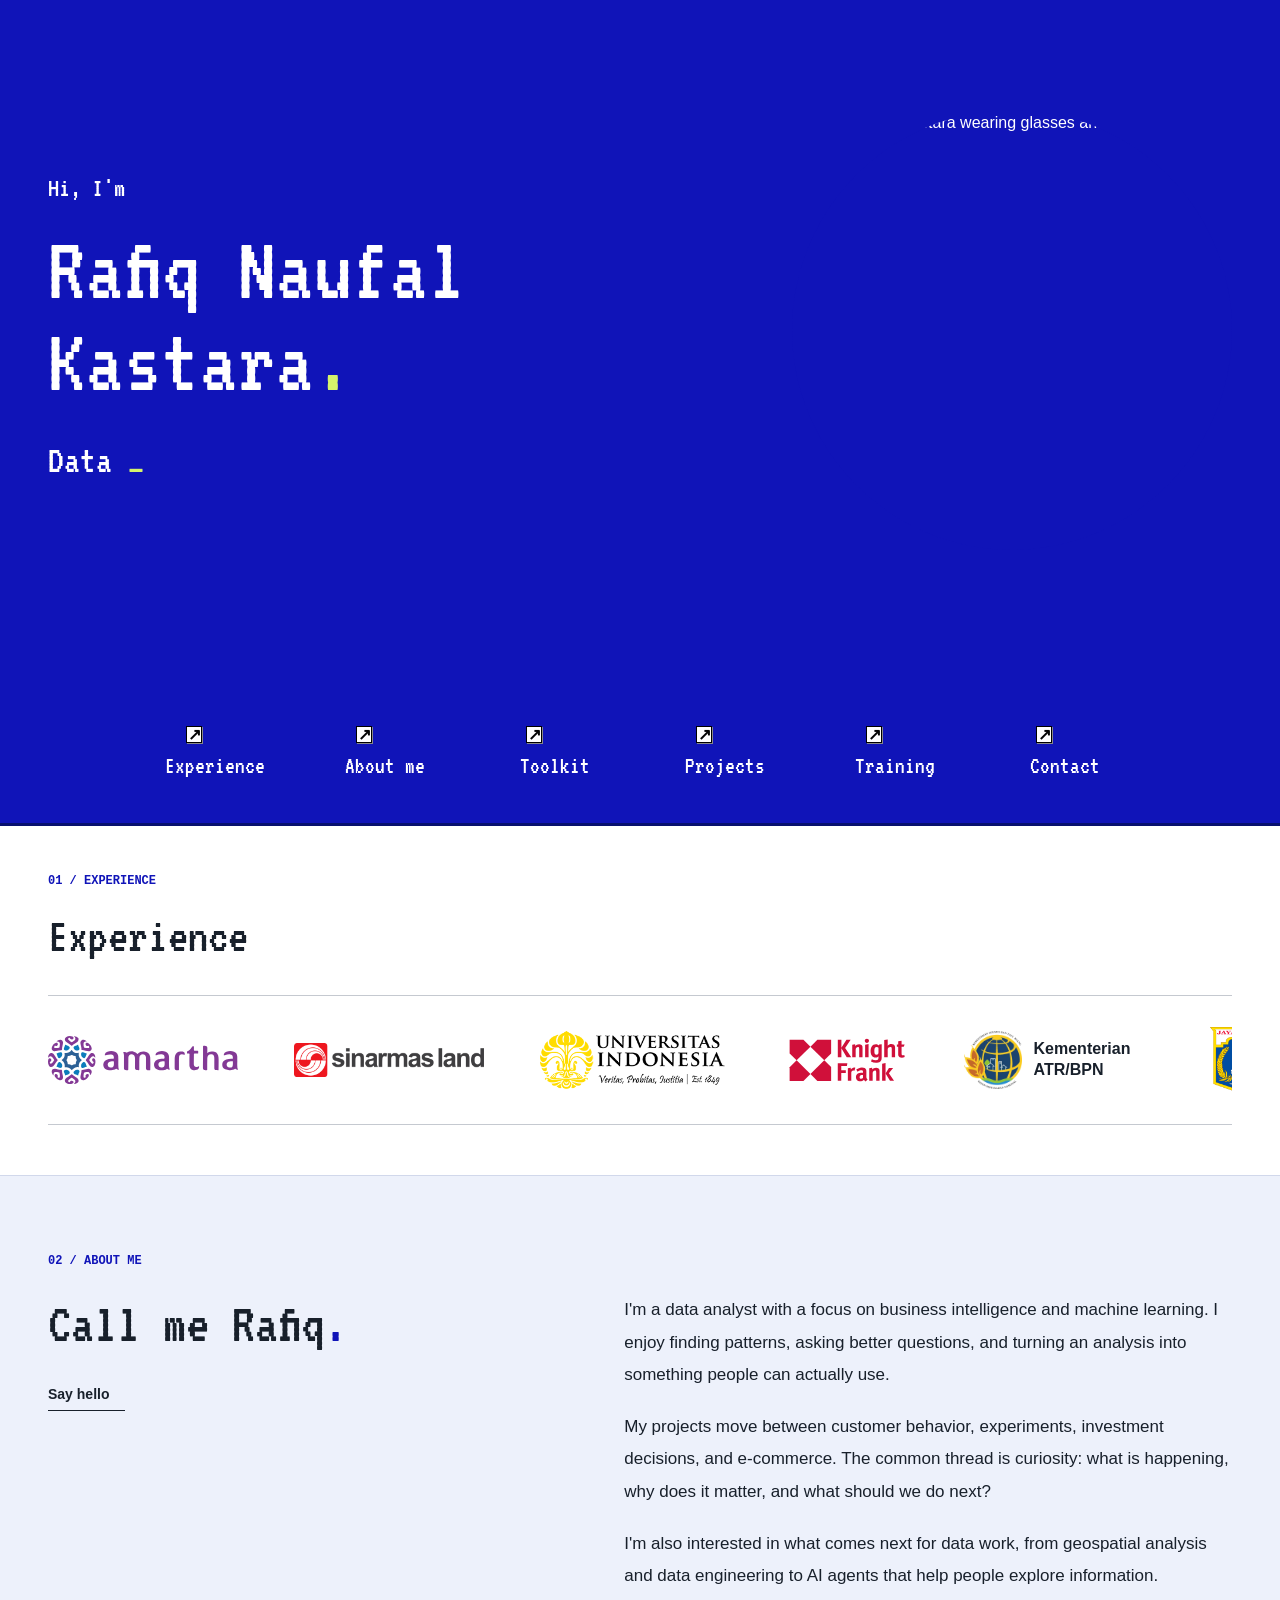
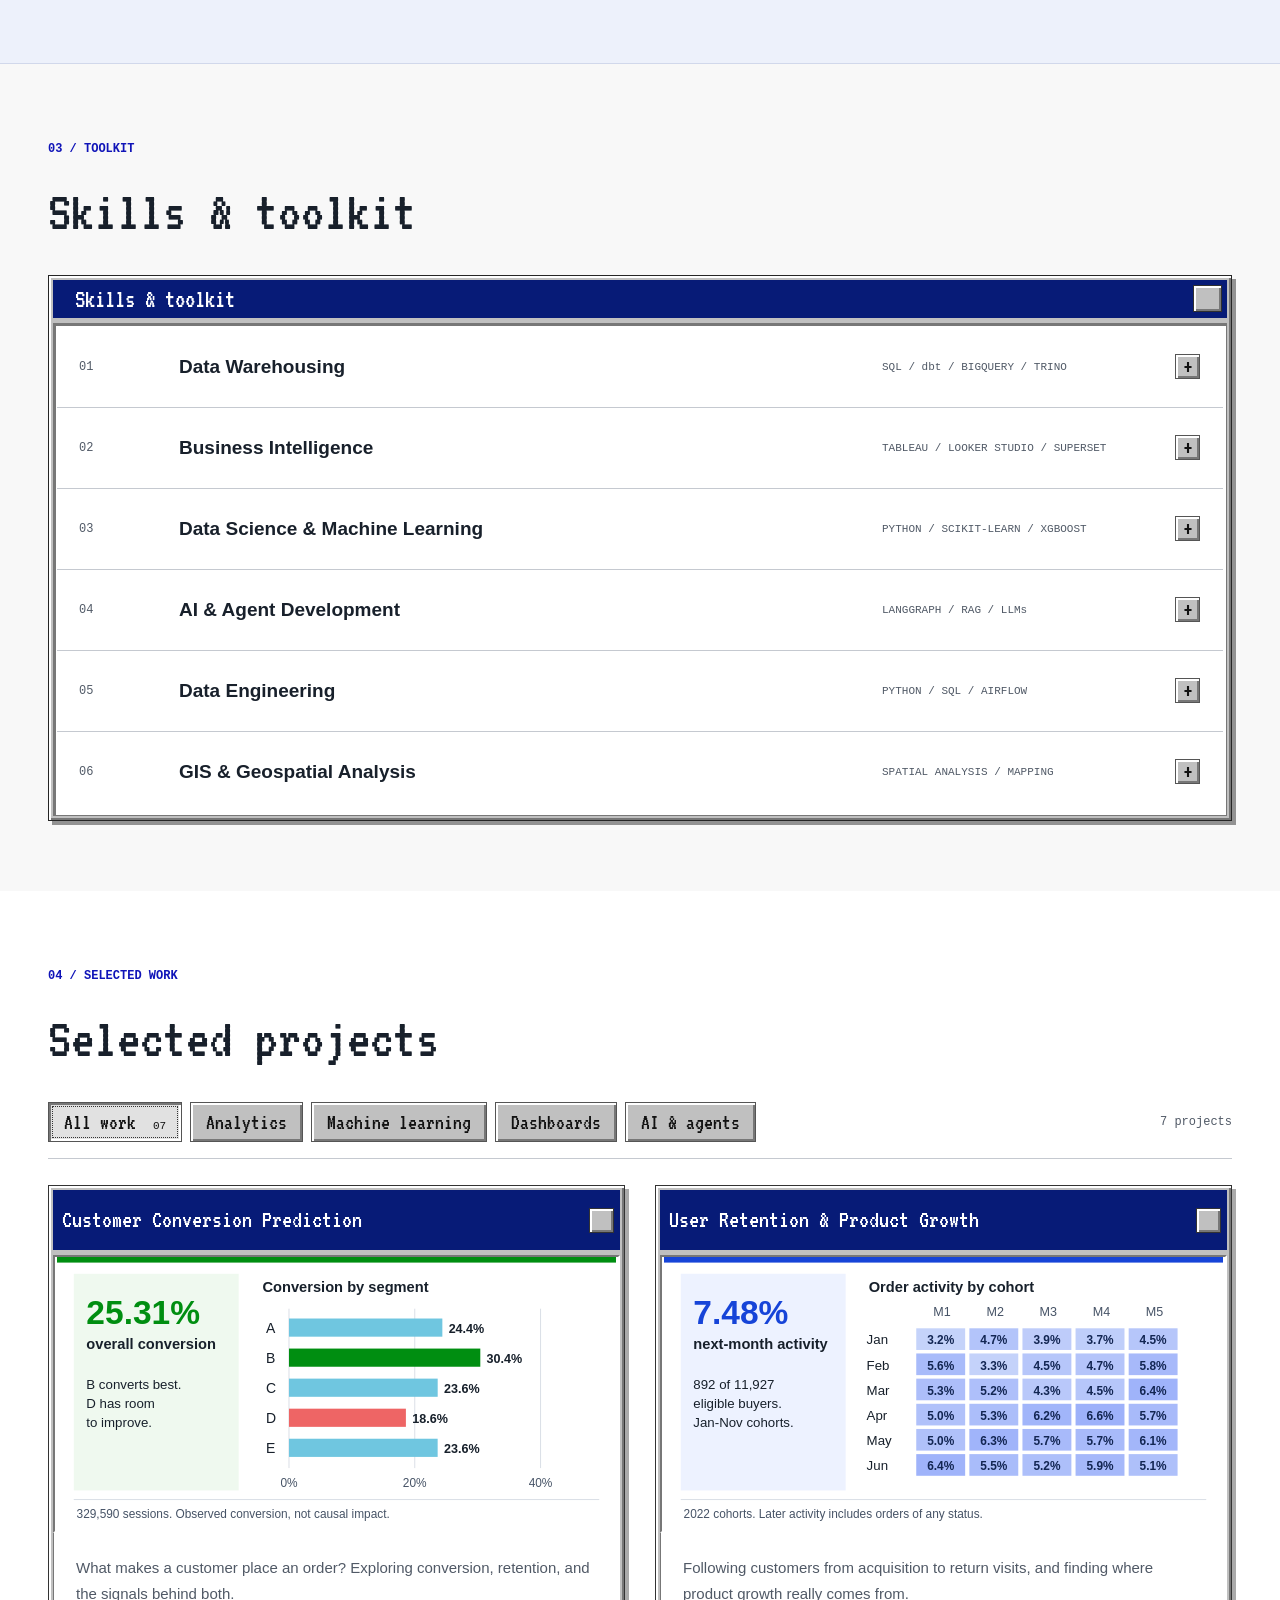
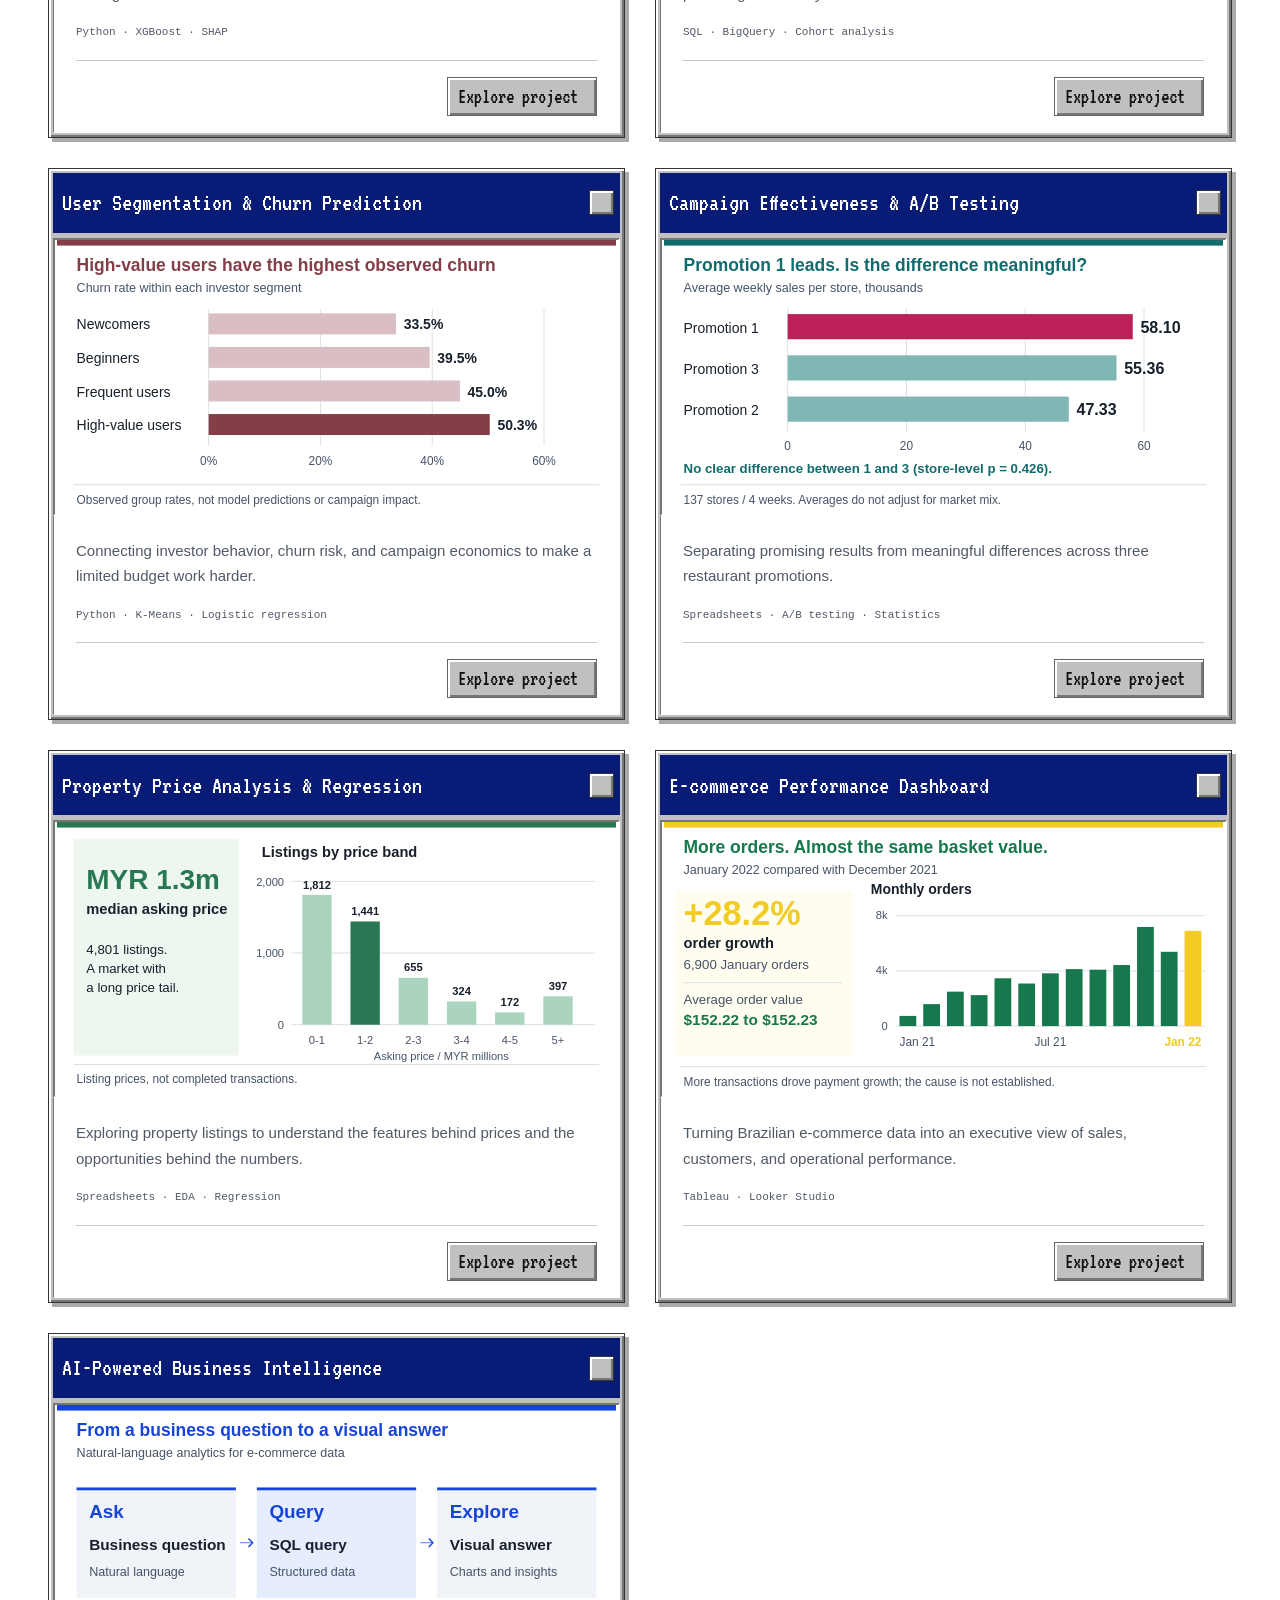
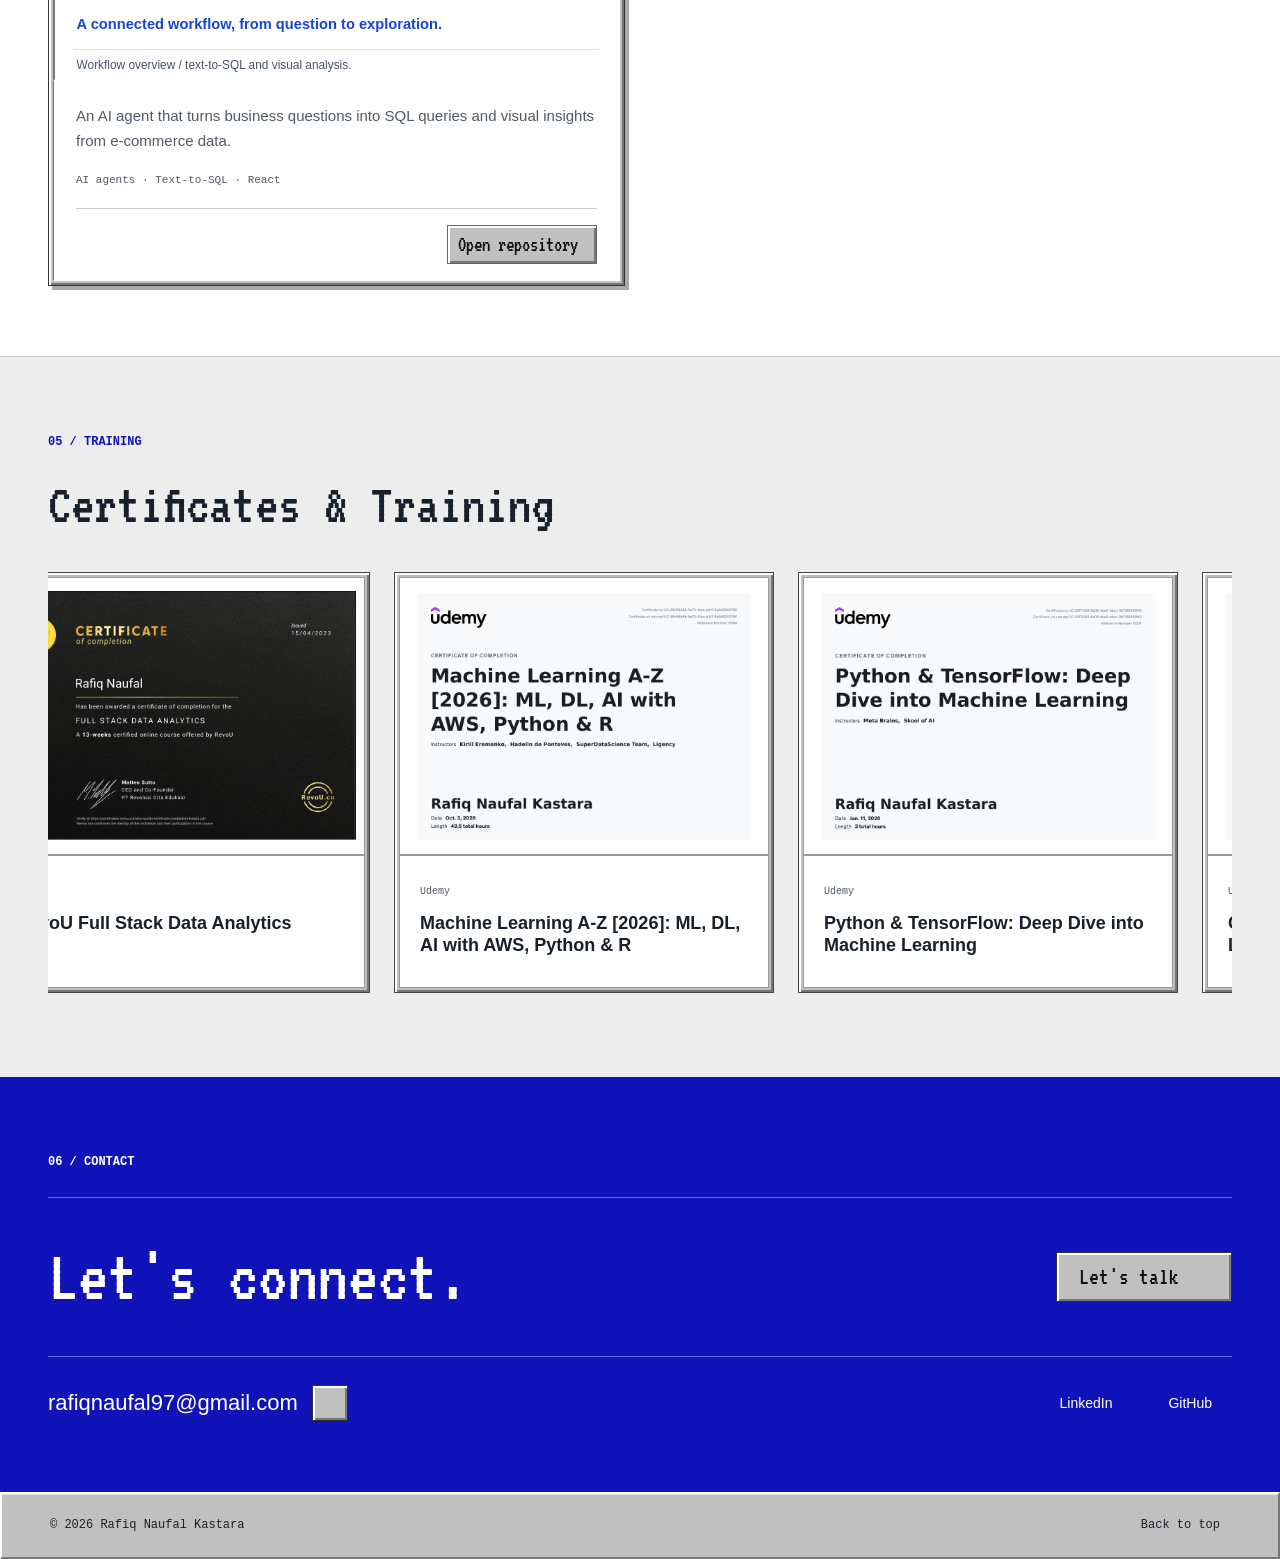
==== index.html @ 25d275a4 "Replace certificate placeholders with nine verified credentials" ====
<!doctype html>
<html lang="en"><head>
<meta charset="utf-8">
<meta name="viewport" content="width=device-width, initial-scale=1">
<meta name="theme-color" content="#1014b8">
<meta name="description" content="Rafiq Naufal Kastara. Data analyst exploring business intelligence, machine learning, and AI. Discover interactive data stories and the thinking behind the work.">
<title>Rafiq Naufal Kastara | Personal Website</title>
<link rel="icon" href="images/profile.jpg" type="image/jpeg">
<link rel="stylesheet" href="assets/css/fontawesome-all.min.css">
<link rel="stylesheet" href="assets/home/home.css?v=20261003-profile">
<script src="assets/home/profile.js?v=20261003-profile" defer=""></script>
<script src="assets/home/home.js?v=20261003-profile" defer=""></script>
</head>
<body>
<a class="skip-link" href="#main">Skip to content</a>

<main id="main">
<section class="hero" id="home" aria-labelledby="hero-title">
<div class="hero-inner wrap">
<div class="hero-copy"><p class="hero-greeting">Hi, I'm</p><h1 id="hero-title">Rafiq Naufal<br>Kastara<span class="lime">.</span></h1><p class="hero-role" aria-label="Data Analyst, Business Intelligence, Data Warehouse, AI Experimenter, Problem Solver"><span id="rotating-title" aria-hidden="true">Data Analyst</span><span class="cursor" aria-hidden="true">_</span></p></div>
<div class="hero-photo"><img src="images/profile.jpg" alt="Rafiq Naufal Kastara wearing glasses and a gray hoodie" width="1048" height="1009" fetchpriority="high"></div>
</div>
<button id="motion-toggle" class="icon-button hero-motion" type="button" aria-label="Pause animations" aria-pressed="false" title="Pause animations" hidden=""><i class="fas fa-pause" aria-hidden="true"></i></button></section><nav id="main-nav" class="desktop-nav" aria-label="Sections"><div class="desktop-shortcuts wrap"><a href="#experience" class="desktop-shortcut shortcut-0"><span class="desktop-icon"><i class="fas fa-briefcase" aria-hidden="true"></i><span class="shortcut-mark" aria-hidden="true">↗</span></span><span class="shortcut-label">Experience</span></a><a href="#about" class="desktop-shortcut shortcut-1"><span class="desktop-icon"><i class="fas fa-address-card" aria-hidden="true"></i><span class="shortcut-mark" aria-hidden="true">↗</span></span><span class="shortcut-label">About me</span></a><a href="#skills" class="desktop-shortcut shortcut-2"><span class="desktop-icon"><i class="fas fa-desktop" aria-hidden="true"></i><span class="shortcut-mark" aria-hidden="true">↗</span></span><span class="shortcut-label">Toolkit</span></a><a href="#projects" class="desktop-shortcut shortcut-3"><span class="desktop-icon"><i class="fas fa-folder-open" aria-hidden="true"></i><span class="shortcut-mark" aria-hidden="true">↗</span></span><span class="shortcut-label">Projects</span></a><a href="#learning" class="desktop-shortcut shortcut-4"><span class="desktop-icon"><i class="fas fa-certificate" aria-hidden="true"></i><span class="shortcut-mark" aria-hidden="true">↗</span></span><span class="shortcut-label">Training</span></a><a href="#contact" class="desktop-shortcut shortcut-5"><span class="desktop-icon"><i class="fas fa-envelope" aria-hidden="true"></i><span class="shortcut-mark" aria-hidden="true">↗</span></span><span class="shortcut-label">Contact</span></a></div></nav>
<section class="experience section-band" id="experience" aria-labelledby="experience-title"><div class="wrap">
<div class="section-topline"><span class="section-index">01 / EXPERIENCE</span></div>
<div class="section-heading compact"><h2 id="experience-title">Experience</h2></div>
<div id="experience-content"><div class="logo-marquee logo-static" aria-label="Organizations I have worked with" tabindex="0"><div class="logo-track"><div class="logo-group">
<a class="company-logo" href="https://amartha.com/"><img src="assets/home/logos/amartha.svg" alt="Amartha" loading="lazy"></a>
<a class="company-logo" href="https://www.sinarmasland.com/"><img src="assets/home/logos/sinar-mas-land.png" alt="Sinar Mas Land" loading="lazy"></a>
<a class="company-logo" href="https://www.ui.ac.id/" aria-label="Universitas Indonesia"><img src="assets/home/logos/universitas-indonesia-horizontal.png" alt="Universitas Indonesia" loading="lazy"></a>
<a class="company-logo" href="https://www.knightfrank.co.id/"><img src="assets/home/logos/knight-frank.svg" alt="Knight Frank" loading="lazy"></a>
<a class="company-logo company-logo-emblem" href="https://www.atrbpn.go.id/" aria-label="Kementerian ATR/BPN"><img src="assets/home/logos/atr-bpn.png" alt="Kementerian ATR/BPN" loading="lazy"><span class="company-logo-label">Kementerian ATR/BPN</span></a>
<a class="company-logo company-logo-emblem" href="https://www.jakarta.go.id/" aria-label="Pemerintah Provinsi DKI Jakarta"><img src="assets/home/logos/dki-jakarta.png" alt="Pemerintah Provinsi DKI Jakarta" loading="lazy"><span class="company-logo-label">Pemprov DKI Jakarta</span></a>
<a class="company-logo" href="https://www.palyja.co.id/"><img src="assets/home/logos/palyja.png" alt="PT PAM Lyonnaise Jaya (PALYJA)" loading="lazy"></a>
<a class="company-logo" href="https://www.revou.co/"><img src="assets/home/logos/revou.webp" alt="RevoU" loading="lazy"></a>
</div></div></div>
</div></div>
</section>
<section class="about section-band" id="about" aria-labelledby="about-title"><span id="one" class="anchor-alias"></span><div class="wrap">
<div class="section-topline"><span class="section-index">02 / ABOUT ME</span></div>
<div class="about-layout"><div><h2 id="about-title">Call me Rafiq<span class="blue">.</span></h2><a class="text-link" href="#contact">Say hello <i class="fas fa-arrow-right" aria-hidden="true"></i></a></div><div class="about-copy"><p>I'm a data analyst with a focus on business intelligence and machine learning. I enjoy finding patterns, asking better questions, and turning an analysis into something people can actually use.</p><p>My projects move between customer behavior, experiments, investment decisions, and e-commerce. The common thread is curiosity: what is happening, why does it matter, and what should we do next?</p><p>I'm also interested in what comes next for data work, from geospatial analysis and data engineering to AI agents that help people explore information.</p></div></div></div></section>
<section class="skills section-band" id="skills" aria-labelledby="skills-title"><span id="skill" class="anchor-alias"></span><div class="wrap">
<div class="section-topline"><span class="section-index">03 / TOOLKIT</span></div><div class="section-heading"><h2 id="skills-title">Skills &amp; toolkit</h2></div><div class="skill-workbench"><div class="workbench-bar"><span><i class="fas fa-desktop" aria-hidden="true"></i> Skills &amp; toolkit</span><button id="toolkit-toggle" class="window-button" type="button" aria-label="Minimize toolkit" aria-expanded="true" aria-controls="toolkit-content" title="Minimize toolkit"><i class="fas fa-window-minimize" aria-hidden="true"></i></button></div>




<div id="toolkit-content" class="toolkit-content"><details class="skill-row"><summary><span class="skill-number">01</span><span class="skill-icon"><i class="fas fa-database" aria-hidden="true"></i></span><span class="skill-title">Data Warehousing</span><span class="skill-domain">SQL / dbt / BIGQUERY / TRINO</span><span class="detail-plus" aria-hidden="true">+</span></summary><div class="skill-content"><p>Turn source data into analysis-ready models with SQL transformations, dimensional modeling, and data quality checks.</p><div><span class="skill-tools">SQL · dbt · BigQuery · Trino · Data modeling</span><a class="text-link" href="projects/thelook/index.html">Explore TheLook <i class="fas fa-arrow-right" aria-hidden="true"></i></a></div></div></details><details class="skill-row"><summary><span class="skill-number">02</span><span class="skill-icon"><i class="fas fa-chart-line" aria-hidden="true"></i></span><span class="skill-title">Business Intelligence</span><span class="skill-domain">TABLEAU / LOOKER STUDIO / SUPERSET</span><span class="detail-plus" aria-hidden="true">+</span></summary><div class="skill-content"><p>Translate business questions into clear KPIs, executive dashboards, and reporting that supports decisions.</p><div><span class="skill-tools">Tableau · Looker Studio · Apache Superset · KPI design · A/B testing</span><a class="text-link" href="projects/campaign/index.html">Explore an experiment <i class="fas fa-arrow-right" aria-hidden="true"></i></a></div></div></details><details class="skill-row"><summary><span class="skill-number">03</span><span class="skill-icon"><i class="fas fa-project-diagram" aria-hidden="true"></i></span><span class="skill-title">Data Science &amp; Machine Learning</span><span class="skill-domain">PYTHON / SCIKIT-LEARN / XGBOOST</span><span class="detail-plus" aria-hidden="true">+</span></summary><div class="skill-content"><p>Explore customer behavior, build segmentation and prediction models, and explain the factors behind their outputs.</p><div><span class="skill-tools">Python · pandas · scikit-learn · K-Means · XGBoost · SHAP</span><a class="text-link" href="projects/segmentation/index.html">Explore segmentation <i class="fas fa-arrow-right" aria-hidden="true"></i></a></div></div></details><details class="skill-row"><summary><span class="skill-number">04</span><span class="skill-icon"><i class="fas fa-robot" aria-hidden="true"></i></span><span class="skill-title">AI &amp; Agent Development</span><span class="skill-domain">LANGGRAPH / RAG / LLMs</span><span class="detail-plus" aria-hidden="true">+</span></summary><div class="skill-content"><p>Connect language models with retrieval, tools, and structured workflows for question answering and data analysis.</p><div><span class="skill-tools">LangGraph · Retrieval-augmented generation (RAG) · LLMs · AI agents · Text-to-SQL</span><a class="text-link" href="https://github.com/fiqcodes/smartlook-ai-agent">Explore SmartLook <i class="fas fa-arrow-right" aria-hidden="true"></i></a></div></div></details><details class="skill-row"><summary><span class="skill-number">05</span><span class="skill-icon"><i class="fas fa-layer-group" aria-hidden="true"></i></span><span class="skill-title">Data Engineering</span><span class="skill-domain">PYTHON / SQL / AIRFLOW</span><span class="detail-plus" aria-hidden="true">+</span></summary><div class="skill-content"><p>Build repeatable data workflows through extraction, transformation, orchestration, and reliable reporting datasets.</p><div><span class="skill-tools">Python · SQL · Apache Airflow · ETL / ELT · Data pipelines</span></div></div></details><details class="skill-row"><summary><span class="skill-number">06</span><span class="skill-icon"><i class="fas fa-globe-asia" aria-hidden="true"></i></span><span class="skill-title">GIS &amp; Geospatial Analysis</span><span class="skill-domain">SPATIAL ANALYSIS / MAPPING</span><span class="detail-plus" aria-hidden="true">+</span></summary><div class="skill-content"><p>Explore how location adds context to business questions through spatial patterns, geographic data, and map-based analysis.</p><div><span class="skill-tools">GIS · Geospatial analysis · Spatial queries · Mapping</span></div></div></details></div></div></div></section>
<section class="projects section-band" id="projects" aria-labelledby="projects-title"><span id="Begin" class="anchor-alias"></span><div class="wrap">
<div class="section-topline"><span class="section-index">04 / SELECTED WORK</span></div><div class="section-heading"><h2 id="projects-title">Selected projects</h2></div>
<div class="project-toolbar"><div class="project-filters" role="group" aria-label="Filter projects"><button type="button" data-filter="all" aria-pressed="true">All work <span>07</span></button><button type="button" data-filter="analytics" aria-pressed="false">Analytics</button><button type="button" data-filter="ml" aria-pressed="false">Machine learning</button><button type="button" data-filter="bi" aria-pressed="false">Dashboards</button><button type="button" data-filter="ai" aria-pressed="false">AI &amp; agents</button></div><span class="mono project-count" id="project-count" role="status" aria-live="polite">7 projects</span></div>
<div class="project-grid"><article class="project-card" data-category="ml"><a href="projects/lalafood/index.html" class="project-link">
<div class="project-chrome"><h3>Customer Conversion Prediction</h3><i class="fas fa-external-link-alt window-launch" aria-hidden="true"></i></div>
<div class="project-image"><img src="assets/home/infographics/lalafood.svg" alt="LalaFood conversion: 25.31% overall; B has the highest segment conversion at 30.4%." width="800" height="392" loading="lazy"></div>
<div class="project-body"><p>What makes a customer place an order? Exploring conversion, retention, and the signals behind both.</p><div class="project-tools">Python · XGBoost · SHAP</div><div class="project-bottom"><span class="project-open">Explore project <i class="fas fa-arrow-right" aria-hidden="true"></i></span></div></div></a></article>
<article class="project-card" data-category="analytics"><a href="projects/thelook/index.html" class="project-link">
<div class="project-chrome"><h3>User Retention &amp; Product Growth</h3><i class="fas fa-external-link-alt window-launch" aria-hidden="true"></i></div>
<div class="project-image"><img src="assets/home/infographics/thelook.svg" alt="TheLook: 7.48% next-month order activity; January to June cohort heatmap." width="800" height="392" loading="lazy"></div>
<div class="project-body"><p>Following customers from acquisition to return visits, and finding where product growth really comes from.</p><div class="project-tools">SQL · BigQuery · Cohort analysis</div><div class="project-bottom"><span class="project-open">Explore project <i class="fas fa-arrow-right" aria-hidden="true"></i></span></div></div></a></article>
<article class="project-card" data-category="ml"><a href="projects/segmentation/index.html" class="project-link">
<div class="project-chrome"><h3>User Segmentation &amp; Churn Prediction</h3><i class="fas fa-external-link-alt window-launch" aria-hidden="true"></i></div>
<div class="project-image"><img src="assets/home/infographics/segmentation.svg" alt="Observed churn: newcomers 33.5%, beginners 39.5%, frequent users 45.0%, high-value users 50.3%." width="800" height="392" loading="lazy"></div>
<div class="project-body"><p>Connecting investor behavior, churn risk, and campaign economics to make a limited budget work harder.</p><div class="project-tools">Python · K-Means · Logistic regression</div><div class="project-bottom"><span class="project-open">Explore project <i class="fas fa-arrow-right" aria-hidden="true"></i></span></div></div></a></article>
<article class="project-card" data-category="analytics"><a href="projects/campaign/index.html" class="project-link">
<div class="project-chrome"><h3>Campaign Effectiveness &amp; A/B Testing</h3><i class="fas fa-external-link-alt window-launch" aria-hidden="true"></i></div>
<div class="project-image"><img src="assets/home/infographics/campaign.svg" alt="Mean weekly sales in thousands: promotion 1, 58.10; promotion 3, 55.36; promotion 2, 47.33. No clear difference between 1 and 3 in the store-level test (p = 0.426)." width="800" height="392" loading="lazy"></div>
<div class="project-body"><p>Separating promising results from meaningful differences across three restaurant promotions.</p><div class="project-tools">Spreadsheets · A/B testing · Statistics</div><div class="project-bottom"><span class="project-open">Explore project <i class="fas fa-arrow-right" aria-hidden="true"></i></span></div></div></a></article>
<article class="project-card" data-category="analytics"><a href="projects/abc/index.html" class="project-link">
<div class="project-chrome"><h3>Property Price Analysis &amp; Regression</h3><i class="fas fa-external-link-alt window-launch" aria-hidden="true"></i></div>
<div class="project-image"><img src="assets/home/infographics/abc.svg" alt="ABC Company: MYR 1.3 million median asking price across 4,801 property listings." width="800" height="392" loading="lazy"></div>
<div class="project-body"><p>Exploring property listings to understand the features behind prices and the opportunities behind the numbers.</p><div class="project-tools">Spreadsheets · EDA · Regression</div><div class="project-bottom"><span class="project-open">Explore project <i class="fas fa-arrow-right" aria-hidden="true"></i></span></div></div></a></article>
<article class="project-card" data-category="bi"><a href="projects/samba/index.html" class="project-link">
<div class="project-chrome"><h3>E-commerce Performance Dashboard</h3><i class="fas fa-external-link-alt window-launch" aria-hidden="true"></i></div>
<div class="project-image"><img src="assets/home/infographics/samba.svg" alt="January 2022 orders rose 28.2% to 6,900 from December. Average order value barely changed, from $152.22 to $152.23. Monthly order comparison highlights January." width="800" height="392" loading="lazy"></div>
<div class="project-body"><p>Turning Brazilian e-commerce data into an executive view of sales, customers, and operational performance.</p><div class="project-tools">Tableau · Looker Studio</div><div class="project-bottom"><span class="project-open">Explore project <i class="fas fa-arrow-right" aria-hidden="true"></i></span></div></div></a></article>
<article class="project-card" data-category="ai"><a href="https://github.com/fiqcodes/smartlook-ai-agent" class="project-link">
<div class="project-chrome"><h3>AI-Powered Business Intelligence</h3><i class="fas fa-external-link-alt window-launch" aria-hidden="true"></i></div>
<div class="project-image"><img src="assets/home/infographics/smartlook.svg" alt="SmartLook workflow: business question to SQL query to visual answer." width="800" height="392" loading="lazy"></div>
<div class="project-body"><p>An AI agent that turns business questions into SQL queries and visual insights from e-commerce data.</p><div class="project-tools">AI agents · Text-to-SQL · React</div><div class="project-bottom"><span class="project-open">Open repository <i class="fas fa-arrow-right" aria-hidden="true"></i></span></div></div></a></article></div></div></section>
<section class="learning section-band" id="learning" aria-labelledby="learning-title"><div class="wrap">
<div class="section-topline"><span class="section-index">05 / TRAINING</span></div><div class="section-heading"><h2 id="learning-title">Certificates &amp; Training</h2></div>
<div id="certificate-content" tabindex="0" role="region" aria-label="Certificates and training"><div class="certificate-grid">
<article class="certificate-card"><a href="assets/home/certificates/revou-data-analytics.pdf" target="_blank" rel="noopener noreferrer" aria-label="View RevoU Full Stack Data Analytics certificate (PDF, opens in a new tab)"><img src="assets/home/certificates/revou-data-analytics.png" alt="RevoU Full Stack Data Analytics certificate" loading="lazy" width="1000" height="750"><div class="certificate-info"><span class="mono">RevoU</span><h3>RevoU Full Stack Data Analytics</h3></div></a></article>
<article class="certificate-card"><a href="assets/home/certificates/machine-learning-az.pdf" target="_blank" rel="noopener noreferrer" aria-label="View Machine Learning A-Z [2026]: ML, DL, AI with AWS, Python &amp; R certificate (PDF, opens in a new tab)"><img src="assets/home/certificates/machine-learning-az.png" alt="Machine Learning A-Z [2026]: ML, DL, AI with AWS, Python &amp; R certificate" loading="lazy" width="1000" height="750"><div class="certificate-info"><span class="mono">Udemy</span><h3>Machine Learning A-Z [2026]: ML, DL, AI with AWS, Python &amp; R</h3></div></a></article>
<article class="certificate-card"><a href="assets/home/certificates/python-tensorflow.pdf" target="_blank" rel="noopener noreferrer" aria-label="View Python &amp; TensorFlow: Deep Dive into Machine Learning certificate (PDF, opens in a new tab)"><img src="assets/home/certificates/python-tensorflow.png" alt="Python &amp; TensorFlow: Deep Dive into Machine Learning certificate" loading="lazy" width="1000" height="750"><div class="certificate-info"><span class="mono">Udemy</span><h3>Python &amp; TensorFlow: Deep Dive into Machine Learning</h3></div></a></article>
<article class="certificate-card"><a href="assets/home/certificates/data-science-bootcamp.pdf" target="_blank" rel="noopener noreferrer" aria-label="View Complete Data Science, Machine Learning, DL, NLP Bootcamp certificate (PDF, opens in a new tab)"><img src="assets/home/certificates/data-science-bootcamp.png" alt="Complete Data Science, Machine Learning, DL, NLP Bootcamp certificate" loading="lazy" width="1000" height="750"><div class="certificate-info"><span class="mono">Udemy</span><h3>Complete Data Science, Machine Learning, DL, NLP Bootcamp</h3></div></a></article>
<article class="certificate-card"><a href="assets/home/certificates/data-science-course.pdf" target="_blank" rel="noopener noreferrer" aria-label="View The Data Science Course: Complete Data Science Bootcamp 2025 certificate (PDF, opens in a new tab)"><img src="assets/home/certificates/data-science-course.png" alt="The Data Science Course: Complete Data Science Bootcamp 2025 certificate" loading="lazy" width="1000" height="750"><div class="certificate-info"><span class="mono">Udemy / 365 Careers</span><h3>The Data Science Course: Complete Data Science Bootcamp 2025</h3></div></a></article>
<article class="certificate-card"><a href="assets/home/certificates/kimia-farma-analytics.pdf" target="_blank" rel="noopener noreferrer" aria-label="View Big Data Analytics Virtual Internship certificate (PDF, opens in a new tab)"><img src="assets/home/certificates/kimia-farma-analytics.png" alt="Big Data Analytics Virtual Internship certificate" loading="lazy" width="1000" height="750"><div class="certificate-info"><span class="mono">Kimia Farma / Rakamin Academy</span><h3>Big Data Analytics Virtual Internship</h3></div></a></article>
<article class="certificate-card"><a href="assets/home/certificates/spatial-data-science.pdf" target="_blank" rel="noopener noreferrer" aria-label="View Spatial Data Science: The New Frontier in Analytics certificate (PDF, opens in a new tab)"><img src="assets/home/certificates/spatial-data-science.png" alt="Spatial Data Science: The New Frontier in Analytics certificate" loading="lazy" width="1000" height="750"><div class="certificate-info"><span class="mono">Esri</span><h3>Spatial Data Science: The New Frontier in Analytics</h3></div></a></article>
<article class="certificate-card"><a href="assets/home/certificates/inspiring-batch-1.pdf" target="_blank" rel="noopener noreferrer" aria-label="View Internship in Spatial Planning For Regional and National Growth certificate (PDF, opens in a new tab)"><img src="assets/home/certificates/inspiring-batch-1.png" alt="Internship in Spatial Planning For Regional and National Growth certificate" loading="lazy" width="1000" height="750"><div class="certificate-info"><span class="mono">Kementerian ATR/BPN</span><h3>Internship in Spatial Planning For Regional and National Growth</h3></div></a></article>
<article class="certificate-card"><a href="assets/home/certificates/spatial-analysis.pdf" target="_blank" rel="noopener noreferrer" aria-label="View Going Places with Spatial Analysis certificate (PDF, opens in a new tab)"><img src="assets/home/certificates/spatial-analysis.png" alt="Going Places with Spatial Analysis certificate" loading="lazy" width="1000" height="750"><div class="certificate-info"><span class="mono">Esri</span><h3>Going Places with Spatial Analysis</h3></div></a></article>
</div></div></div></section>
<section class="contact section-band" id="contact" aria-labelledby="contact-title"><span id="footer" class="anchor-alias"></span><div class="wrap">
<div class="section-topline"><span class="section-index">06 / CONTACT</span></div><div class="contact-heading"><h2 id="contact-title">Let's connect.</h2><div><a class="button button-lime" href="mailto:rafiqnaufal97@gmail.com">Let's talk <i class="fas fa-arrow-up" aria-hidden="true"></i></a></div></div>
<div class="contact-links"><div class="email-line"><a href="mailto:rafiqnaufal97@gmail.com">rafiqnaufal97@gmail.com</a><button class="icon-button" id="copy-email" type="button" aria-label="Copy email address" title="Copy email address"><i class="fas fa-copy" aria-hidden="true"></i></button><span id="copy-status" role="status" aria-live="polite"></span></div><a href="https://www.linkedin.com/in/rafiqnaufal/" target="_blank" rel="noopener noreferrer">LinkedIn <i class="fas fa-external-link-alt" aria-hidden="true"></i></a><a href="https://github.com/fiqcodes" target="_blank" rel="noopener noreferrer">GitHub <i class="fas fa-external-link-alt" aria-hidden="true"></i></a></div></div></section>
</main>
<footer class="site-footer"><div class="wrap"><span>© <span id="year">2026</span> Rafiq Naufal Kastara</span><a href="#home">Back to top <i class="fas fa-arrow-up" aria-hidden="true"></i></a></div></footer>



</body></html>
---- assets/home/home.css ----
@font-face{font-family:VT323;src:url('VT323-Regular.ttf') format('truetype');font-weight:400;font-style:normal;font-display:swap}
:root{--blue:#1014b8;--titlebar:#071b77;--ink:#18202b;--paper:#fff;--silver:#c0c0c0;--line:#c5c9d0;--muted:#505966;--pale:#edf1fb;--lime:#d5f36b;--mono:'Courier New',monospace;--pixel:VT323,'Courier New',monospace;--raised:inset 2px 2px #fff,inset -2px -2px #777;--sunken:inset 2px 2px #777,inset -2px -2px #fff;scroll-behavior:smooth;scroll-padding-top:24px;color-scheme:light}
*{box-sizing:border-box}
body{margin:0;font-family:Arial,Helvetica,sans-serif;line-height:1.65;color:var(--ink);background:white;letter-spacing:0}
a{color:inherit;text-decoration:none}button,input{font:inherit}button,a,summary{-webkit-tap-highlight-color:transparent}button{cursor:pointer}img{display:block;max-width:100%}h1,h2,h3,p{margin:0}h2{font:400 58px/1.05 var(--pixel)}h3{line-height:1.25}button:focus-visible,a:focus-visible,summary:focus-visible{outline:3px solid #e17723;outline-offset:5px}::selection{background:var(--lime);color:var(--ink)}[hidden]{display:none!important}
.wrap{width:min(1240px,calc(100% - 96px));margin-inline:auto}.mono,.section-index{font:12px/1.6 var(--mono)}.blue{color:var(--blue)}.lime{color:var(--lime)}.section-band{position:relative;padding:70px 0}.section-topline{margin-bottom:22px}.section-index{font-weight:700;color:var(--blue)}.section-heading{display:flex;justify-content:space-between;align-items:center;gap:24px;margin-bottom:32px}.section-heading.compact h2{font-size:50px}.text-link{display:inline-flex;align-items:center;gap:16px;font-size:14px;font-weight:600;border-bottom:1px solid currentColor;padding-bottom:4px}.text-link:hover{color:var(--blue)}.fas{font-size:14px}.anchor-alias{position:absolute;top:0;scroll-margin-top:24px}
.skip-link{position:fixed;z-index:1000;top:8px;left:8px;transform:translateY(-160%);background:white;padding:12px 20px;border:2px solid var(--blue)}.skip-link:focus{transform:none}
.button,.icon-button,.window-button{border:1px solid #303030;border-radius:0;background:var(--silver);color:#111;box-shadow:var(--raised)}
.button{display:inline-flex;align-items:center;justify-content:space-between;gap:30px;padding:12px 22px;font:24px/1 var(--pixel);min-height:48px}
.button:hover,.icon-button:hover,.window-button:hover{background:#d3d3d3}.button:active,.icon-button:active,.window-button:active{box-shadow:var(--sunken)}
.icon-button{width:36px;height:36px;display:inline-grid;place-content:center;flex-shrink:0}.window-button{width:29px;height:27px;display:inline-grid;place-content:center;padding:0}.window-button .fas{font-size:13px}
.hero{position:relative;background:var(--blue);color:white;isolation:isolate;overflow:hidden}
.hero-photo{width:min(40%,440px);aspect-ratio:1;flex-shrink:0;border-radius:50%;overflow:hidden;background:var(--blue)}.hero-photo img{width:100%;height:100%;object-fit:cover;object-position:center}
.hero-inner{min-height:440px;height:min(660px,calc(100svh - 205px));display:flex;align-items:center;justify-content:space-between;gap:40px;padding-block:55px}
.hero-copy{flex:1;min-width:0}.hero-greeting{font:28px/1.3 var(--pixel);margin-bottom:18px}.hero h1{font:400 94px/.98 var(--pixel)}.hero-role{font:40px/1.3 var(--pixel);min-height:56px;margin-top:26px;white-space:nowrap}.cursor{animation:blink 1.1s steps(1) infinite;color:var(--lime)}.hero-motion{position:absolute;top:20px;right:24px}
.desktop-nav{background:var(--blue);color:white;padding:24px 0 32px;border-bottom:3px solid #07106f}
.desktop-shortcuts{display:grid;grid-template-columns:repeat(6,minmax(0,1fr));gap:20px;max-width:1000px}
.desktop-shortcut{display:flex;align-items:center;flex-direction:column;gap:9px;padding:8px 2px;min-height:100px;text-align:center}
.desktop-icon{height:48px;position:relative;display:grid;place-content:center;min-width:62px}.desktop-icon>.fas{font-size:42px;color:#efd063;filter:drop-shadow(2px 2px 0 #05072e);text-shadow:1px 1px white,-1px -1px #554928}.shortcut-1 .desktop-icon>.fas{color:#73d1cb}.shortcut-2 .desktop-icon>.fas{color:#d6d6df}.shortcut-4 .desktop-icon>.fas{color:#c1f188}.shortcut-5 .desktop-icon>.fas{color:#ead0f0}
.shortcut-mark{position:absolute;bottom:-3px;left:2px;width:16px;height:17px;background:white;border:1px solid black;box-shadow:1px 1px #888;color:#050505;font:bold 16px/15px Arial}
.shortcut-label{font:24px/1 var(--pixel);padding:4px 7px;border:1px solid transparent}
.desktop-shortcut:hover .shortcut-label,.desktop-shortcut:focus-visible .shortcut-label,.desktop-shortcut[aria-current] .shortcut-label{background:#000080;border:1px dotted white}.desktop-shortcut:active .desktop-icon{transform:translate(2px,2px)}
.experience{padding:40px 0 50px}.experience .section-topline{margin-bottom:18px}.pending-label{display:flex;gap:9px;align-items:center;color:var(--muted);font:11px/1.6 var(--mono);margin-bottom:12px}.pending-label .fas{font-size:10px}
.logo-marquee{overflow:hidden;border-block:1px solid var(--line);padding-block:24px;scrollbar-width:none}.logo-marquee::-webkit-scrollbar{display:none}.logo-track{display:flex;width:max-content;animation:marquee 48s linear infinite}.logo-group{display:flex;align-items:center;gap:56px;padding-right:56px;flex-shrink:0}.company-logo{display:flex;align-items:center;justify-content:center;gap:12px;flex:0 0 auto;width:auto;height:80px;color:var(--ink);text-decoration:none}.company-logo img{display:block;width:auto;height:68px;max-width:190px;max-height:68px;object-fit:contain}.company-logo-emblem img{max-width:58px;flex-shrink:0}.company-logo-label{max-width:120px;font-size:16px;font-weight:700;line-height:1.3}.company-logo:focus-visible{outline:2px solid var(--blue);outline-offset:3px}.logo-marquee:hover .logo-track,.logo-marquee:focus-within .logo-track{animation-play-state:paused}.logo-marquee:focus-within{overflow-x:auto}.logo-marquee:focus-within .logo-track{animation:none;transform:none}.logo-marquee:focus-within .logo-group[aria-hidden=true]{display:none}
.experience-list{margin-top:22px}.experience-entry{border-bottom:1px solid var(--line)}.experience-row{padding:20px 0;display:grid;grid-template-columns:140px 1fr 1fr 20px;align-items:center;gap:20px;font-size:13px;color:var(--muted)}.experience-row strong{font-size:17px;color:var(--ink)}.experience-entry>summary{list-style:none;cursor:pointer}.experience-entry>summary::-webkit-details-marker{display:none}.experience-entry>p{max-width:700px;padding:0 0 24px 160px;font-size:15px;color:var(--muted)}.experience-entry[open] .experience-row>span:last-child{transform:rotate(45deg)}
.about{background:var(--pale);border-block:1px solid #d1d8eb}.about-layout{display:grid;grid-template-columns:1fr 1.25fr;gap:90px}.about h2{font-size:58px;margin-bottom:26px}.about-copy>p{font-size:17px;line-height:1.9;margin:0 0 20px;max-width:650px}.about-copy>p:last-child{margin-bottom:0}
.skills{background:#f8f8f8}.skill-workbench{border:1px solid #252525;background:var(--silver);padding:4px;box-shadow:var(--raised),4px 4px 0 #929292}
.workbench-bar{display:flex;align-items:center;justify-content:space-between;gap:20px;color:white;background:var(--titlebar);padding:5px 5px 5px 10px;font:26px/1 var(--pixel);min-height:38px}.workbench-bar>span{display:flex;align-items:center;gap:12px}.workbench-bar .fas{color:inherit}
.toolkit-content{margin-top:5px;padding:3px;border:1px solid #777;box-shadow:var(--sunken);background:white}.skill-row{background:white;border-bottom:1px solid var(--line)}.skill-row:last-child{border:0}
.skill-row summary{display:grid;grid-template-columns:32px 32px 1fr 275px 26px;gap:18px;align-items:center;padding:23px 22px;cursor:pointer;list-style:none;min-height:80px}.skill-row summary::-webkit-details-marker{display:none}.skill-number{font:12px var(--mono);color:var(--muted)}.skill-icon{color:var(--blue)}.skill-icon .fas{font-size:21px}.skill-title{font-size:19px;font-weight:600}.skill-domain{font:11px/1.5 var(--mono);color:var(--muted)}.detail-plus{font:25px/24px var(--pixel);color:#111;text-align:center;width:25px;height:25px;border:1px solid #555;background:var(--silver);box-shadow:var(--raised)}.skill-row[open]{background:#f2f5fe}.skill-row[open] .detail-plus{box-shadow:var(--sunken);color:var(--blue)}.skill-content{margin:0 66px 0 108px;padding:0 0 24px;display:grid;grid-template-columns:1fr 1fr;gap:45px}.skill-content p{font-size:15px;line-height:1.8}.skill-tools{display:block;font:12px/1.8 var(--mono);color:var(--muted);margin-bottom:16px}.skill-content .text-link{font-size:13px}
.project-toolbar{display:flex;justify-content:space-between;gap:20px;align-items:center;margin-bottom:26px;padding-bottom:16px;border-bottom:1px solid var(--line)}.project-filters{display:flex;flex-wrap:wrap;gap:8px}.project-filters button{border:1px solid #555;background:var(--silver);box-shadow:var(--raised);padding:8px 15px;font:22px/1 var(--pixel);color:#111;min-height:36px}.project-filters button[aria-pressed=true]{box-shadow:var(--sunken);background:#e1e1e1;outline:1px dotted #333;outline-offset:-5px}.project-filters button span{font:11px var(--mono);margin-left:8px}.project-count{white-space:nowrap;color:var(--muted)}
.project-grid{display:grid;grid-template-columns:repeat(2,minmax(0,1fr));gap:30px}
.project-card{border:1px solid #333;border-radius:0;min-width:0;background:var(--silver);padding:4px;box-shadow:var(--raised),4px 4px #aaa}.project-card:hover{box-shadow:var(--raised),4px 4px #071b77}.project-link{display:flex;flex-direction:column;height:100%}
.project-chrome{font:25px/1 var(--pixel);display:flex;justify-content:space-between;align-items:center;gap:10px;padding:6px 6px 6px 9px;color:white;background:var(--titlebar);min-height:38px}.project-chrome .window-launch{width:25px;height:25px;display:grid;place-content:center;font-size:12px;color:#111;background:var(--silver);box-shadow:var(--raised);border:1px solid #333;flex-shrink:0}
.project-image{position:relative;aspect-ratio:800/440;overflow:hidden;border:2px solid;border-color:#777 white white #777;background:white;margin-top:5px}.project-image img{width:100%;height:100%;object-fit:contain}
.project-body{background:white;border:1px solid;border-color:#777 white white #777;border-top:0;padding:22px 22px 0;flex:1;display:flex;flex-direction:column}.project-body h3{font-size:23px;margin-bottom:12px}.project-body>p{font-size:15px;color:var(--muted);line-height:1.7;max-width:530px}.project-tools{font:11px/1.8 var(--mono);color:var(--muted);padding:17px 0}
.project-chrome{min-height:60px}.project-chrome h3{font:inherit;line-height:1.1;overflow-wrap:break-word}.project-image{aspect-ratio:800/392}.skill-domain{overflow-wrap:anywhere}.skill-title{line-height:1.35}
.project-bottom{margin-top:auto;border-top:1px solid var(--line);padding:16px 0;display:flex;align-items:center;justify-content:flex-end;gap:12px;font-size:11px;color:var(--muted)}.project-bottom strong{font-size:18px;color:var(--ink);margin-right:5px}.project-open{font:21px/1 var(--pixel);color:#111;white-space:nowrap;border:1px solid #666;background:var(--silver);padding:8px 10px;box-shadow:var(--raised)}.project-open .fas{font-size:11px;margin-left:8px}.project-link:active .project-open{box-shadow:var(--sunken)}
.learning{background:#ededed;border-top:1px solid var(--line)}.certificate-grid{display:grid;grid-template-columns:repeat(3,minmax(0,1fr));gap:24px}.certificate-card{background:var(--silver);border:1px solid #444;box-shadow:var(--raised);padding:4px;min-width:0}.certificate-sheet{height:165px;display:flex;flex-direction:column;align-items:center;justify-content:center;gap:14px;background:#fff;border:2px solid;border-color:#777 #eee #eee #777;color:#687589}.certificate-sheet>.fas{font-size:30px;color:var(--blue)}.certificate-sheet>.mono{font-size:10px}.certificate-rule{width:40%;height:3px;background:#d7dce5}.certificate-rule.short{width:27%;height:2px;margin-top:-8px}.certificate-info{padding:20px;background:white;border:1px solid #999}.certificate-info>.mono{font-size:10px;color:var(--muted)}.certificate-info h3{font-size:18px;margin:10px 0}.certificate-info p{font-size:13px;color:var(--muted)}.certificate-card>a{display:block;height:100%}.certificate-card>a:hover{outline:2px solid var(--blue)}.certificate-card img{width:100%;height:185px;object-fit:contain;background:white;padding:12px}
.detail-plus{font-size:0}.detail-plus:after{content:'+';font:25px/23px var(--pixel)}.skill-row[open] .detail-plus:after{content:'-'}
.contact{background:var(--blue);color:white}.contact .section-index{color:white}.contact .section-topline{padding-bottom:24px;border-bottom:1px solid #ffffff60}.contact-heading{display:flex;justify-content:space-between;align-items:center;gap:40px;margin:42px 0}.contact h2{font:74px/1 var(--pixel)}.contact-links{border-top:1px solid #ffffff60;padding-top:28px;display:flex;align-items:center;gap:36px}.contact-links>a{display:flex;gap:20px;font-size:14px}.contact-links>a .fas{font-size:12px;margin-top:5px}.email-line{display:flex;flex-wrap:wrap;gap:14px;align-items:center;margin-right:auto;position:relative}.email-line>a{font-size:22px}#copy-status{position:absolute;top:calc(100% + 8px);font:11px var(--mono);color:var(--lime)}
.site-footer{background:var(--silver);padding:22px 0;border:2px solid;border-color:white #777 #777 white;box-shadow:inset 0 1px #ddd}.site-footer .wrap{display:flex;justify-content:space-between;gap:20px;font:12px/1.6 var(--mono)}.site-footer .fas{font-size:11px;margin-left:10px}
.company-logo img[src$="knight-frank.svg"]{width:auto;height:50px}
.logo-static{overflow-x:auto}.logo-static .logo-track{animation:none}
@keyframes marquee{to{transform:translateX(-50%)}}@keyframes blink{50%{opacity:0}}body.motion-paused .logo-track,body.motion-paused .cursor{animation-play-state:paused}html:has(body.motion-paused){scroll-behavior:auto}
html:not(.js-enabled) #motion-toggle,html:not(.js-enabled) #toolkit-toggle,html:not(.js-enabled) .project-toolbar,html:not(.js-enabled) #copy-email{display:none}
@media(min-width:1700px){.hero h1{font-size:108px}.hero-inner{height:660px}}
@media(max-width:1100px){.wrap{width:calc(100% - 64px)}.hero h1{font-size:80px}.hero-role{font-size:36px}.hero-photo{width:38%}.hero-inner{gap:28px}.skill-row summary{grid-template-columns:25px 26px 1fr 200px 26px;gap:14px}.skill-title{font-size:18px}.skill-content{margin-left:90px}.about-layout{gap:50px}.project-bottom{align-items:center}.experience-row{grid-template-columns:100px 1fr 1fr 16px}.experience-entry>p{padding-left:120px}}
@media(max-width:800px){.wrap{width:calc(100% - 40px)}.hero-inner{height:min(560px,calc(100svh - 205px));min-height:390px}.hero h1{font-size:70px}.hero-photo{width:34%}.hero-inner{gap:24px}.hero-role{font-size:31px}.desktop-nav{padding:16px 0 24px}.desktop-shortcuts{gap:10px}.shortcut-label{font-size:21px;padding-inline:3px}.desktop-icon>.fas{font-size:34px}.desktop-icon{height:40px;min-width:50px}.desktop-shortcut{min-height:90px}.section-band{padding:52px 0}.experience{padding:30px 0 40px}h2{font-size:48px}.section-heading.compact h2{font-size:44px}.about-layout{gap:30px;grid-template-columns:1fr 1.2fr}.about h2{font-size:48px}.about-copy>p{font-size:16px}.skill-row summary{grid-template-columns:20px 24px 1fr 25px;padding:20px 16px;gap:12px}.skill-domain{grid-column:3;grid-row:2}.detail-plus{grid-column:4;grid-row:1/3}.skill-content{margin:0 30px 0 80px;display:block}.skill-content>div{margin-top:18px}.project-grid{gap:22px}.project-body{padding:18px 16px 0}.project-body h3{font-size:21px}.project-body>p{font-size:14px}.project-filters button{font-size:20px;padding:8px 12px}.project-count{display:none}.project-bottom{display:block}.project-open{display:inline-block;margin-top:12px}.project-chrome{font-size:22px}.certificate-grid{gap:16px}.certificate-info{padding:16px}.certificate-info h3{font-size:16px}.certificate-sheet{height:145px}.contact h2{font-size:60px}.contact-links{flex-wrap:wrap;gap:24px}.email-line{flex-basis:100%;margin-bottom:16px}.experience-row{grid-template-columns:90px 1fr 16px;gap:12px}.experience-row>span:nth-last-child(2){grid-column:2;grid-row:2}.experience-row>span:last-child{grid-column:3;grid-row:1}.experience-entry>p{padding-left:102px}}
@media(max-width:560px){.hero-inner{height:auto;min-height:0;flex-direction:column;align-items:center;gap:24px;padding-block:30px 24px}.hero-photo{width:210px;max-width:75%;height:auto}.hero-copy{width:100%;flex:none}.hero h1{font-size:58px}.hero-greeting{font-size:24px;margin-bottom:10px}.hero-role{font-size:30px;margin-top:16px;min-height:43px}.hero-motion{top:12px;right:14px;width:30px;height:30px}.desktop-shortcuts{grid-template-columns:repeat(3,minmax(0,1fr));gap:8px 14px}.desktop-nav{padding:12px 0 16px}.desktop-shortcut{padding:6px 0;gap:5px;min-height:78px}.desktop-icon{height:35px}.desktop-icon>.fas{font-size:32px}.shortcut-label{font-size:22px}.shortcut-mark{left:5px;width:14px;height:15px;font-size:14px;line-height:13px}.section-band{padding:40px 0}.experience{padding-top:28px}.section-heading{align-items:start;flex-direction:column;gap:18px}.section-heading.compact h2{font-size:42px}.section-topline{margin-bottom:18px}.about-layout{grid-template-columns:1fr;gap:28px}.about h2{font-size:48px;margin-bottom:18px}.about-copy>p{font-size:16px}.company-placeholder{font-size:21px}.company-placeholder .fas{font-size:24px}.logo-marquee{padding-block:24px}.skill-row summary{padding:18px 10px;grid-template-columns:18px 20px 1fr 24px;gap:8px}.skill-title{font-size:16px}.skill-icon .fas{font-size:16px}.skill-domain{font-size:9px}.skill-content{margin-left:64px;margin-right:18px}.skill-content p{font-size:14px}.skill-tools{font-size:11px}.workbench-bar{font-size:23px;padding-left:8px}.project-grid{grid-template-columns:1fr;gap:25px}.project-filters{gap:7px}.project-filters button{font-size:21px;padding:8px 11px}.project-toolbar{margin-bottom:24px}.project-body{padding:20px 16px 0}.project-body h3{font-size:23px}.project-body>p{font-size:15px}.project-bottom{display:flex;align-items:center}.project-open{margin:0;font-size:19px;padding:8px}.project-chrome{font-size:24px}.certificate-grid{grid-template-columns:1fr}.certificate-card{display:grid;grid-template-columns:105px 1fr}.certificate-sheet{height:100%;min-height:145px;gap:13px}.certificate-sheet>.mono{font-size:8px}.certificate-info h3{font-size:17px}.certificate-info{padding:20px 15px}.certificate-card>a{display:contents}.certificate-card img{height:150px}.contact-heading{flex-direction:column;align-items:start;gap:24px;margin-block:30px}.contact h2{font-size:54px}.contact .section-topline{padding-bottom:18px}.email-line>a{font-size:17px;overflow-wrap:anywhere}.email-line{gap:10px}.email-line .icon-button{width:32px;height:32px}.contact-links>a{font-size:13px}.site-footer .wrap{font-size:10px;gap:14px}.site-footer .wrap>a{white-space:nowrap}.experience-row{grid-template-columns:75px 1fr 12px}.experience-entry>p{padding-left:87px}}
@media(max-width:360px){.hero h1{font-size:49px}.hero-role{font-size:26px}.hero-photo{width:190px}.email-line>a{font-size:15px}.project-body h3{font-size:21px}.project-open{font-size:17px}.project-open .fas{margin-left:3px}.skill-title{font-size:15px}}
@media(prefers-reduced-motion:reduce){:root{scroll-behavior:auto}body:not(.motion-enabled) *,body:not(.motion-enabled) *:before,body:not(.motion-enabled) *:after{animation:none!important;transition:none!important}body:not(.motion-enabled) .logo-track{transform:none!important}body:not(.motion-enabled) .logo-marquee{overflow:auto}body:not(.motion-enabled) .logo-group[aria-hidden=true]{display:none}}
#certificate-content{overflow-x:auto;overflow-y:hidden;scroll-behavior:auto;padding:4px 0 14px;scrollbar-width:none}
#certificate-content::-webkit-scrollbar{display:none}
.certificate-track{display:flex;width:max-content}
#certificate-content .certificate-grid{display:flex;gap:24px;width:max-content;padding-right:24px;flex-shrink:0}
#certificate-content .certificate-card{width:380px;max-width:calc(100vw - 64px);flex-shrink:0;display:flex;flex-direction:column}
#certificate-content .certificate-card>a{display:flex;flex-direction:column;flex:1}
#certificate-content .certificate-card img{display:block;aspect-ratio:4/3;height:auto;object-fit:contain;padding:8px;border:1px solid #999}
#certificate-content .certificate-card>a:focus-visible{outline:2px solid var(--blue);outline-offset:1px}
#certificate-content .certificate-sheet{height:165px;min-height:165px}
#certificate-content .certificate-info{flex:1}
body.motion-paused #certificate-content .certificate-copy{display:none}
@media(prefers-reduced-motion:reduce){body:not(.motion-enabled) #certificate-content .certificate-copy{display:none}}
@media print{#certificate-content{overflow:visible}.certificate-track{display:block}#certificate-content .certificate-grid{width:auto;flex-wrap:wrap}.certificate-copy{display:none!important}}
@media print{.hero-photo,.project-toolbar,#motion-toggle,.desktop-nav,.pending-label,.logo-marquee{display:none}.hero,.contact{background:white;color:black}.hero-inner{height:auto;min-height:0;padding:20px 0}.hero-copy{width:100%}.hero h1{font-size:50px}.section-band{padding:24px 0}.wrap{width:100%}.project-card{break-inside:avoid;box-shadow:none}.hero .lime{color:black}}
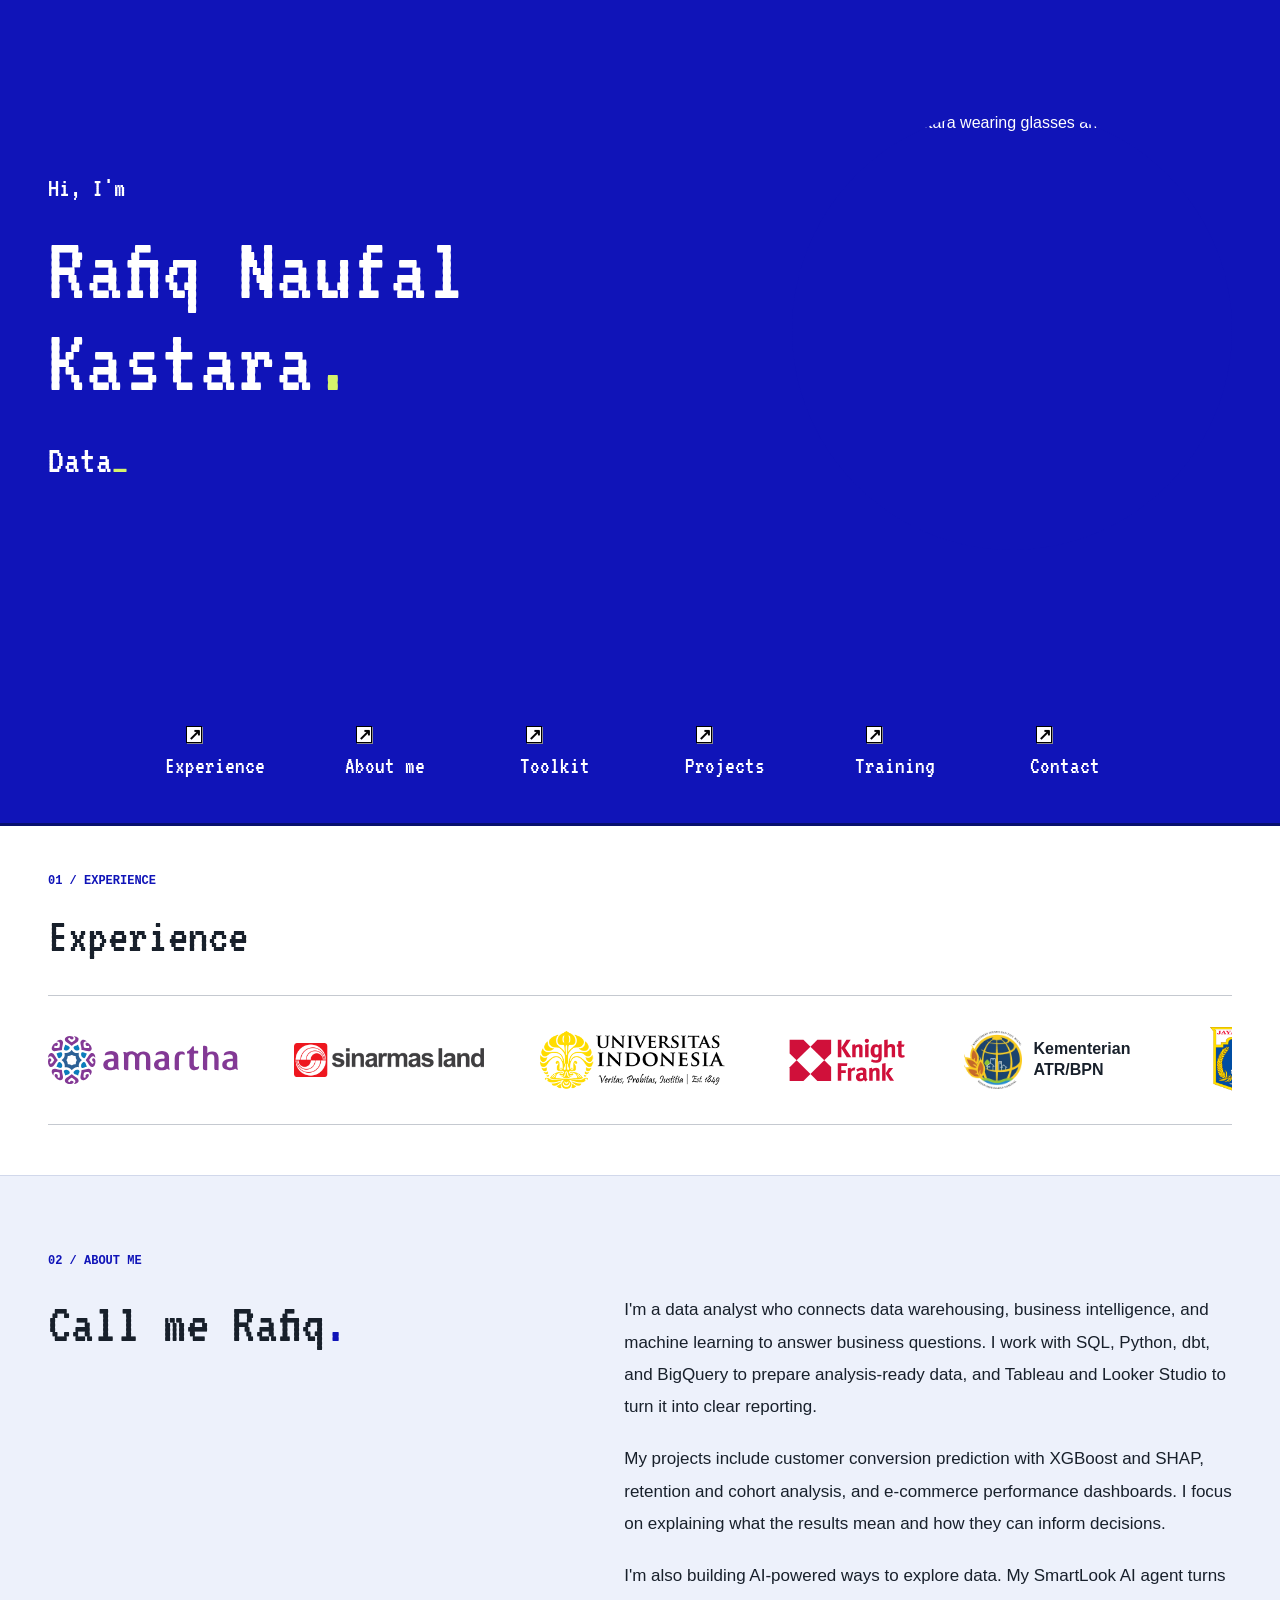
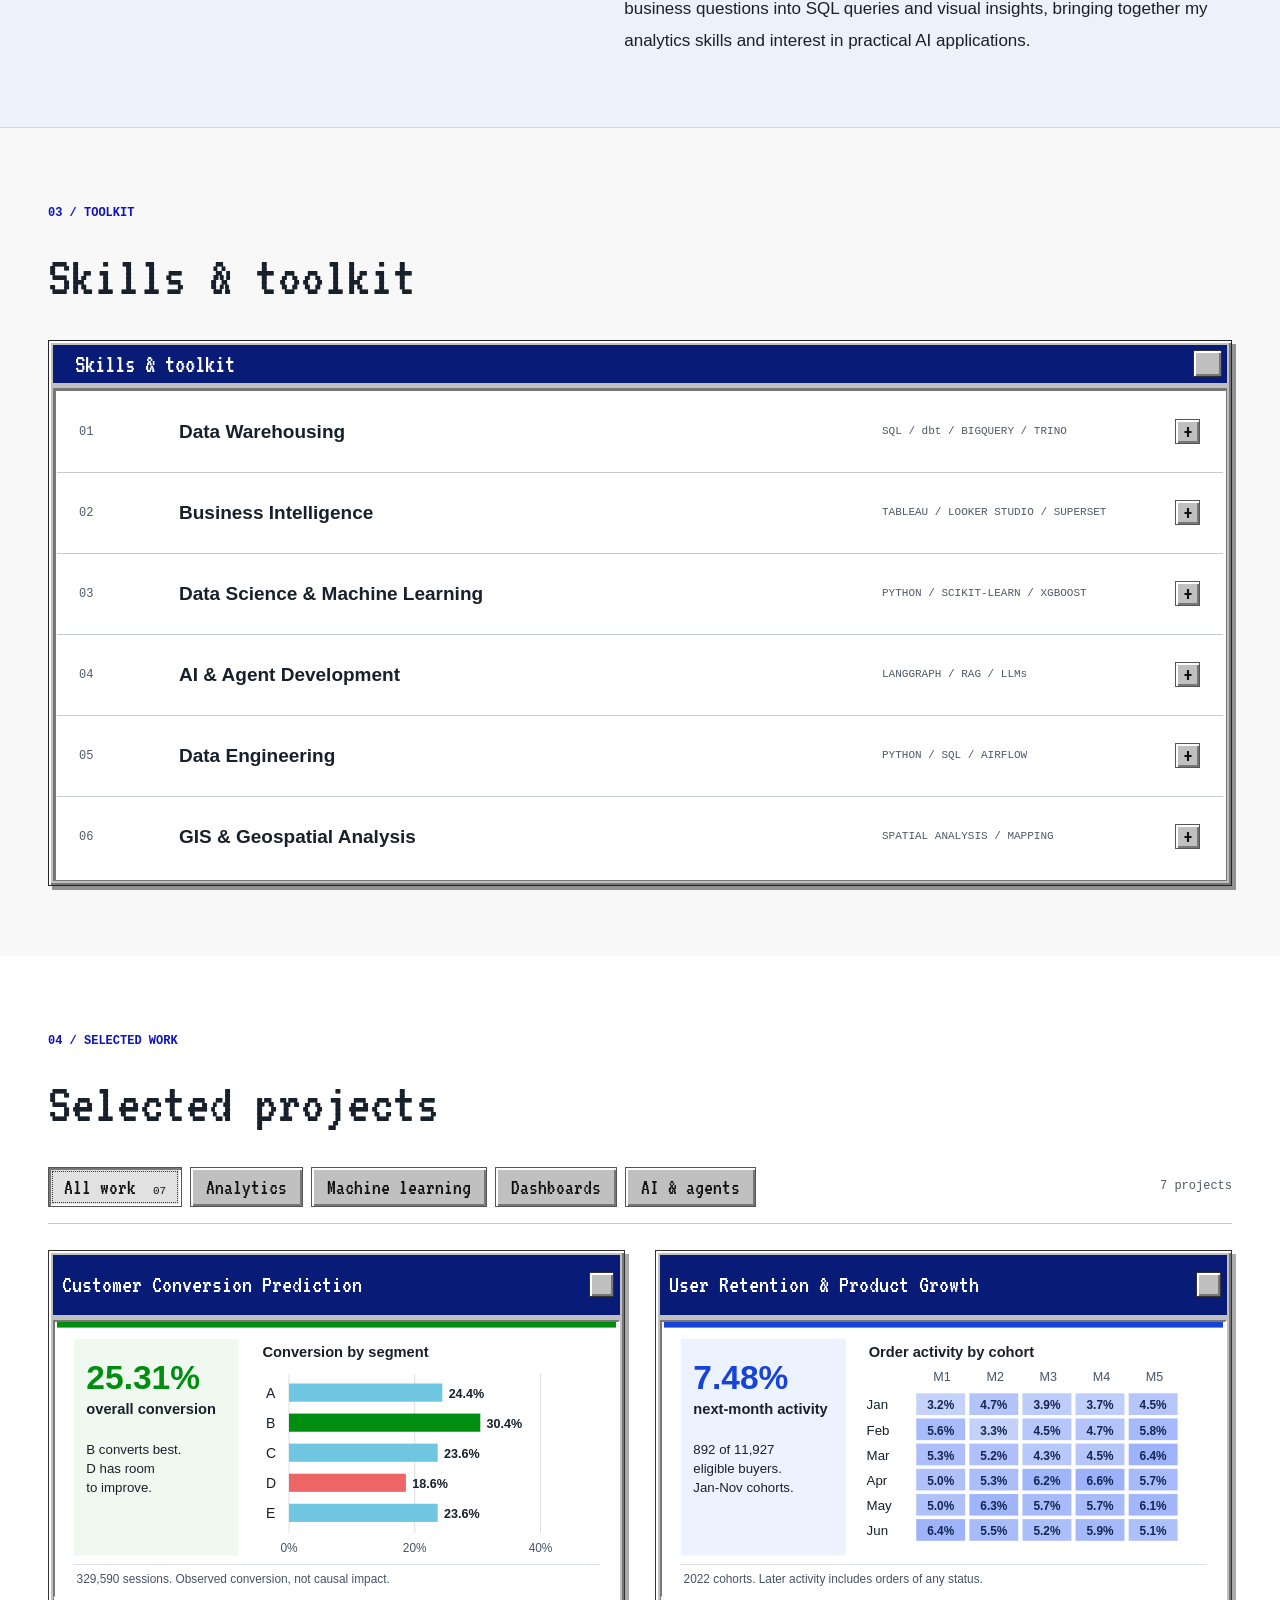
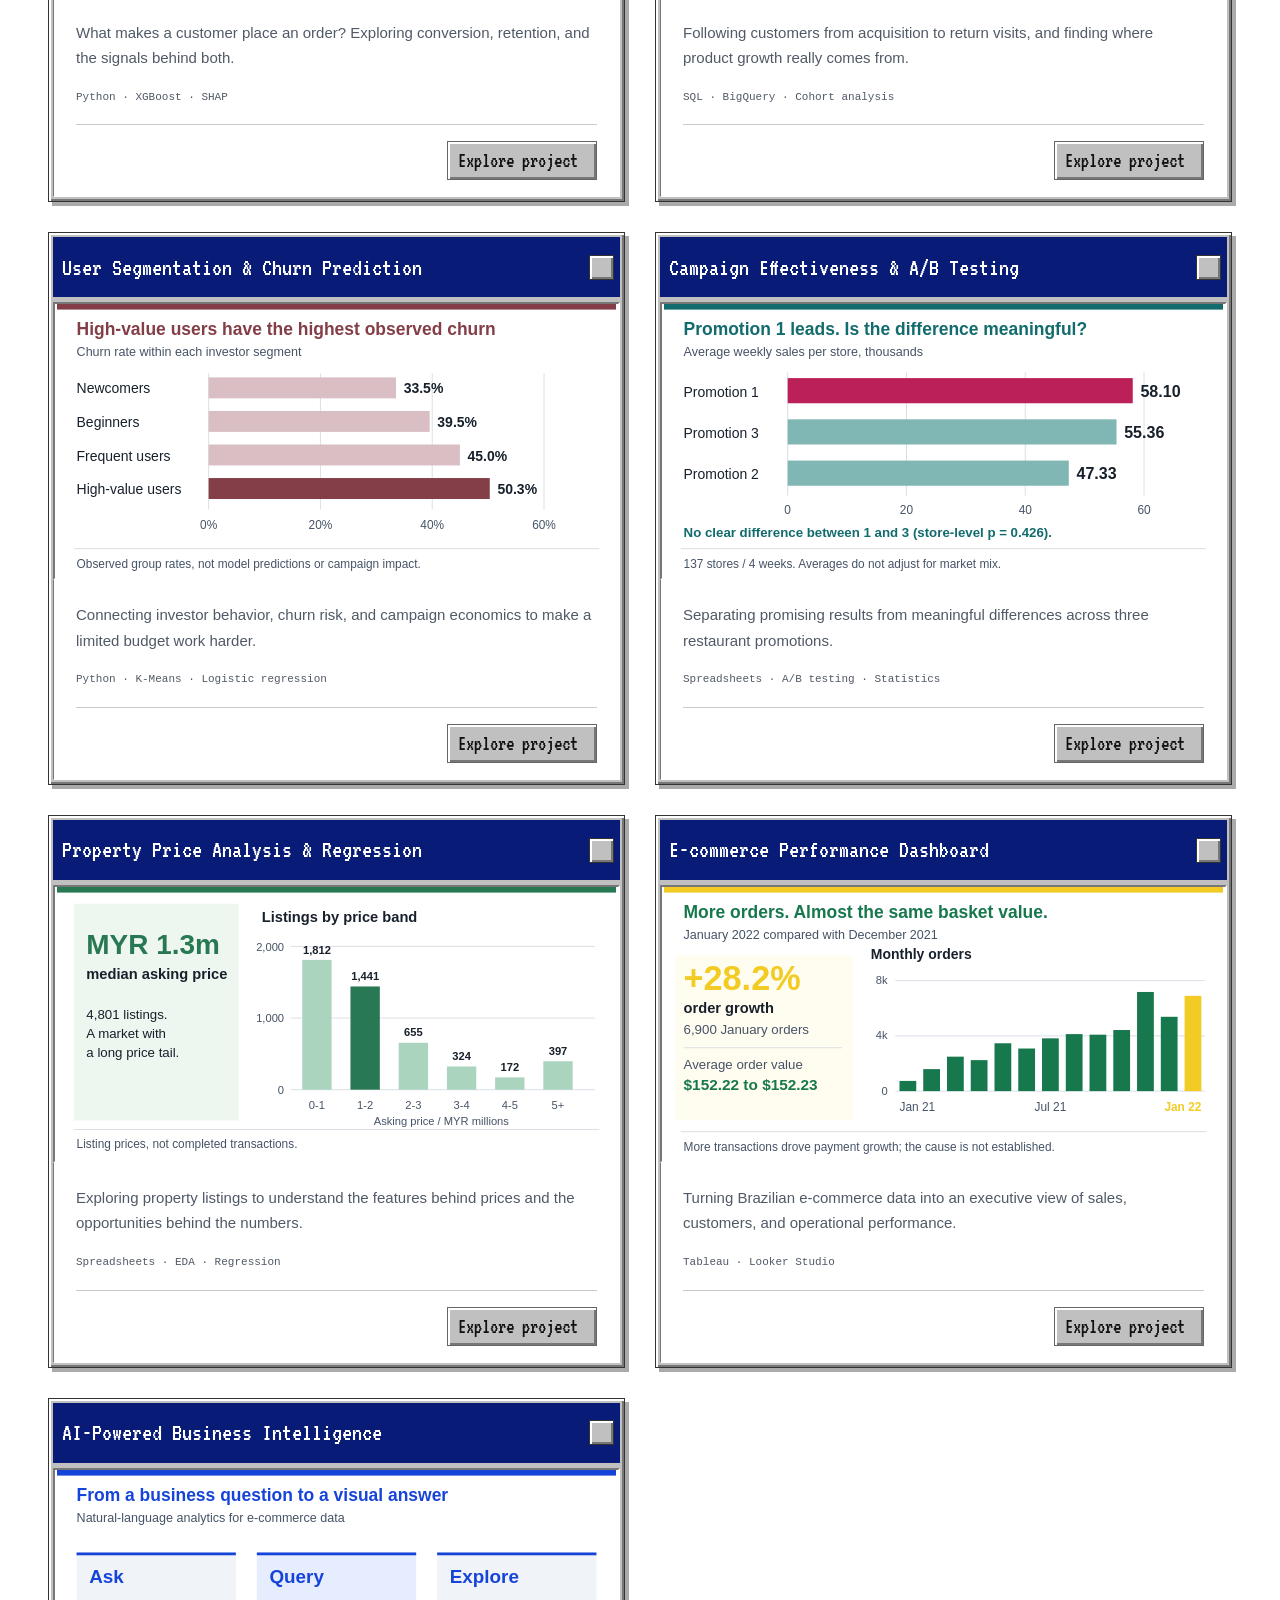
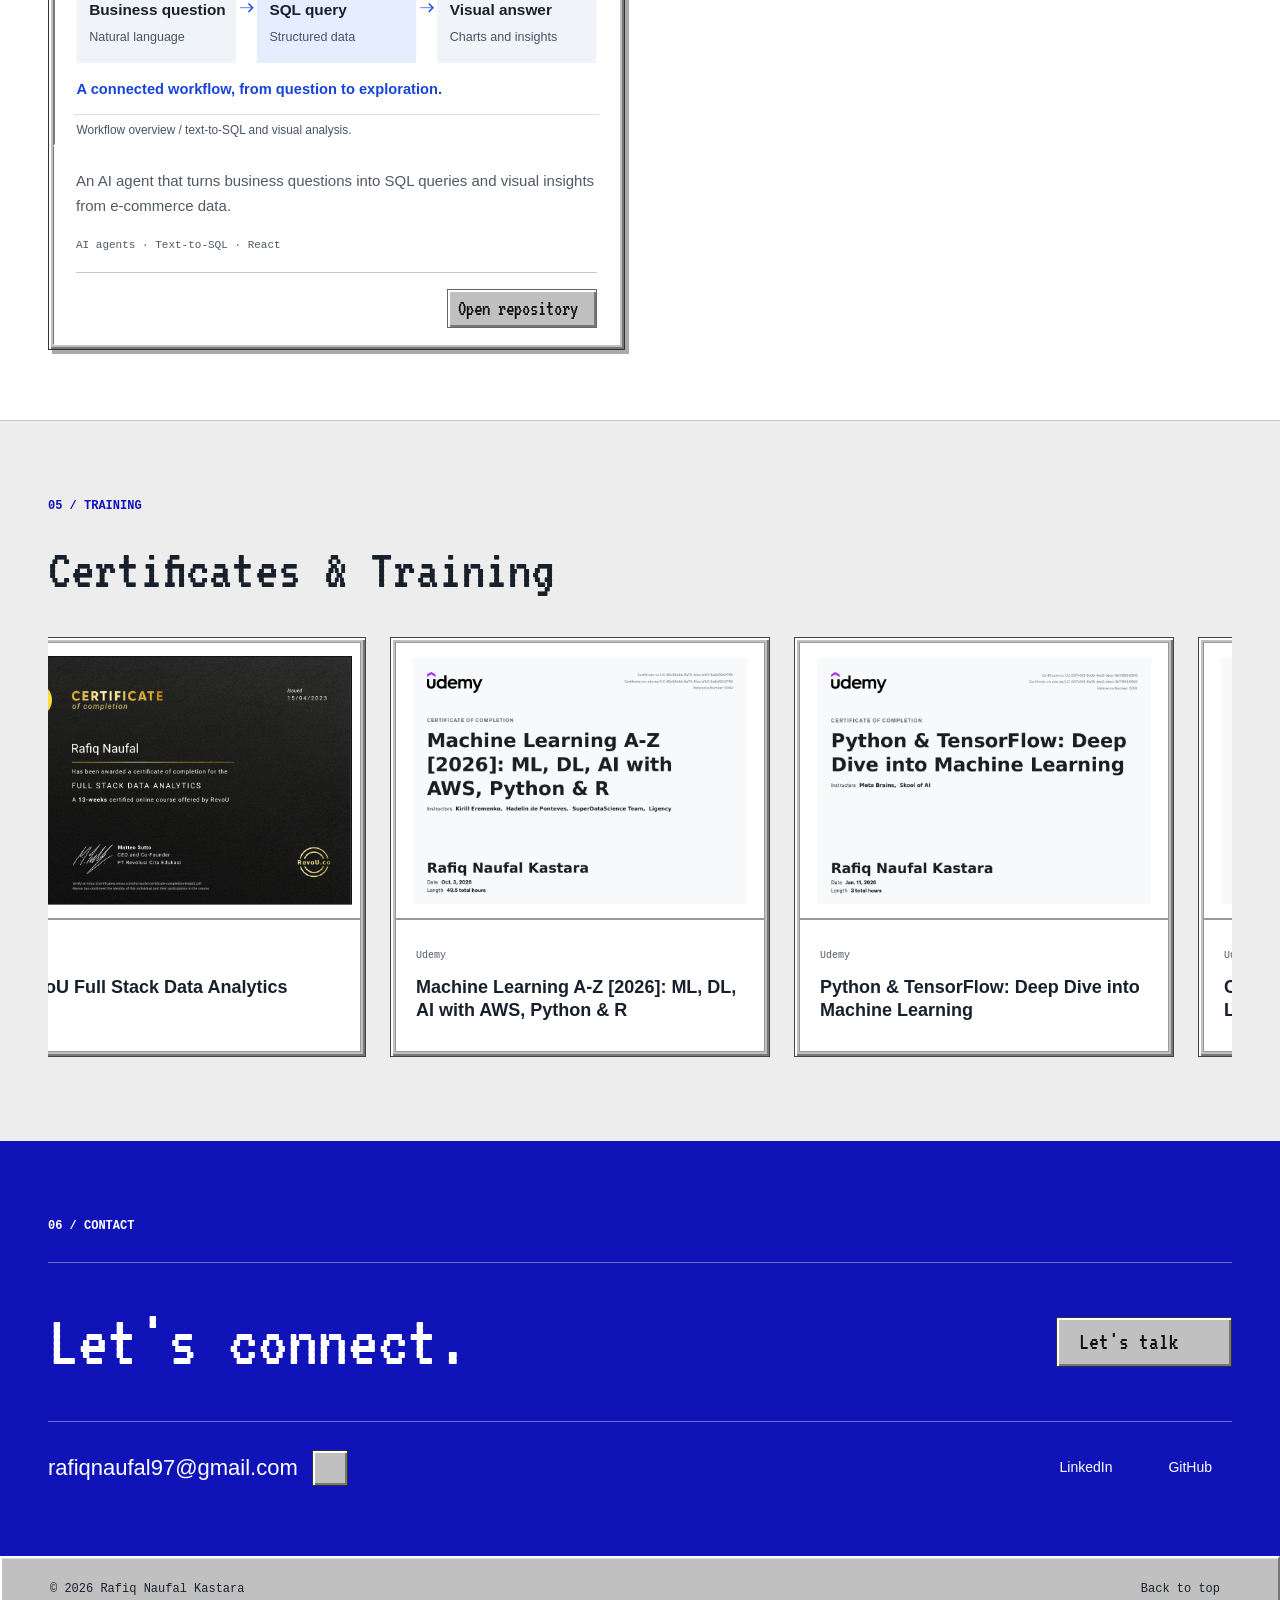
==== commit 11e93a3c: "Highlight analytics skills and SmartLook AI in About Me" ====
--- a/index.html
+++ b/index.html
@@ -38,7 +38,7 @@
 </section>
 <section class="about section-band" id="about" aria-labelledby="about-title"><span id="one" class="anchor-alias"></span><div class="wrap">
 <div class="section-topline"><span class="section-index">02 / ABOUT ME</span></div>
-<div class="about-layout"><div><h2 id="about-title">Call me Rafiq<span class="blue">.</span></h2><a class="text-link" href="#contact">Say hello <i class="fas fa-arrow-right" aria-hidden="true"></i></a></div><div class="about-copy"><p>I'm a data analyst with a focus on business intelligence and machine learning. I enjoy finding patterns, asking better questions, and turning an analysis into something people can actually use.</p><p>My projects move between customer behavior, experiments, investment decisions, and e-commerce. The common thread is curiosity: what is happening, why does it matter, and what should we do next?</p><p>I'm also interested in what comes next for data work, from geospatial analysis and data engineering to AI agents that help people explore information.</p></div></div></div></section>
+<div class="about-layout"><div><h2 id="about-title">Call me Rafiq<span class="blue">.</span></h2></div><div class="about-copy"><p>I'm a data analyst who connects data warehousing, business intelligence, and machine learning to answer business questions. I work with SQL, Python, dbt, and BigQuery to prepare analysis-ready data, and Tableau and Looker Studio to turn it into clear reporting.</p><p>My projects include customer conversion prediction with XGBoost and SHAP, retention and cohort analysis, and e-commerce performance dashboards. I focus on explaining what the results mean and how they can inform decisions.</p><p>I'm also building AI-powered ways to explore data. My SmartLook AI agent turns business questions into SQL queries and visual insights, bringing together my analytics skills and interest in practical AI applications.</p></div></div></div></section>
 <section class="skills section-band" id="skills" aria-labelledby="skills-title"><span id="skill" class="anchor-alias"></span><div class="wrap">
 <div class="section-topline"><span class="section-index">03 / TOOLKIT</span></div><div class="section-heading"><h2 id="skills-title">Skills &amp; toolkit</h2></div><div class="skill-workbench"><div class="workbench-bar"><span><i class="fas fa-desktop" aria-hidden="true"></i> Skills &amp; toolkit</span><button id="toolkit-toggle" class="window-button" type="button" aria-label="Minimize toolkit" aria-expanded="true" aria-controls="toolkit-content" title="Minimize toolkit"><i class="fas fa-window-minimize" aria-hidden="true"></i></button></div>
 
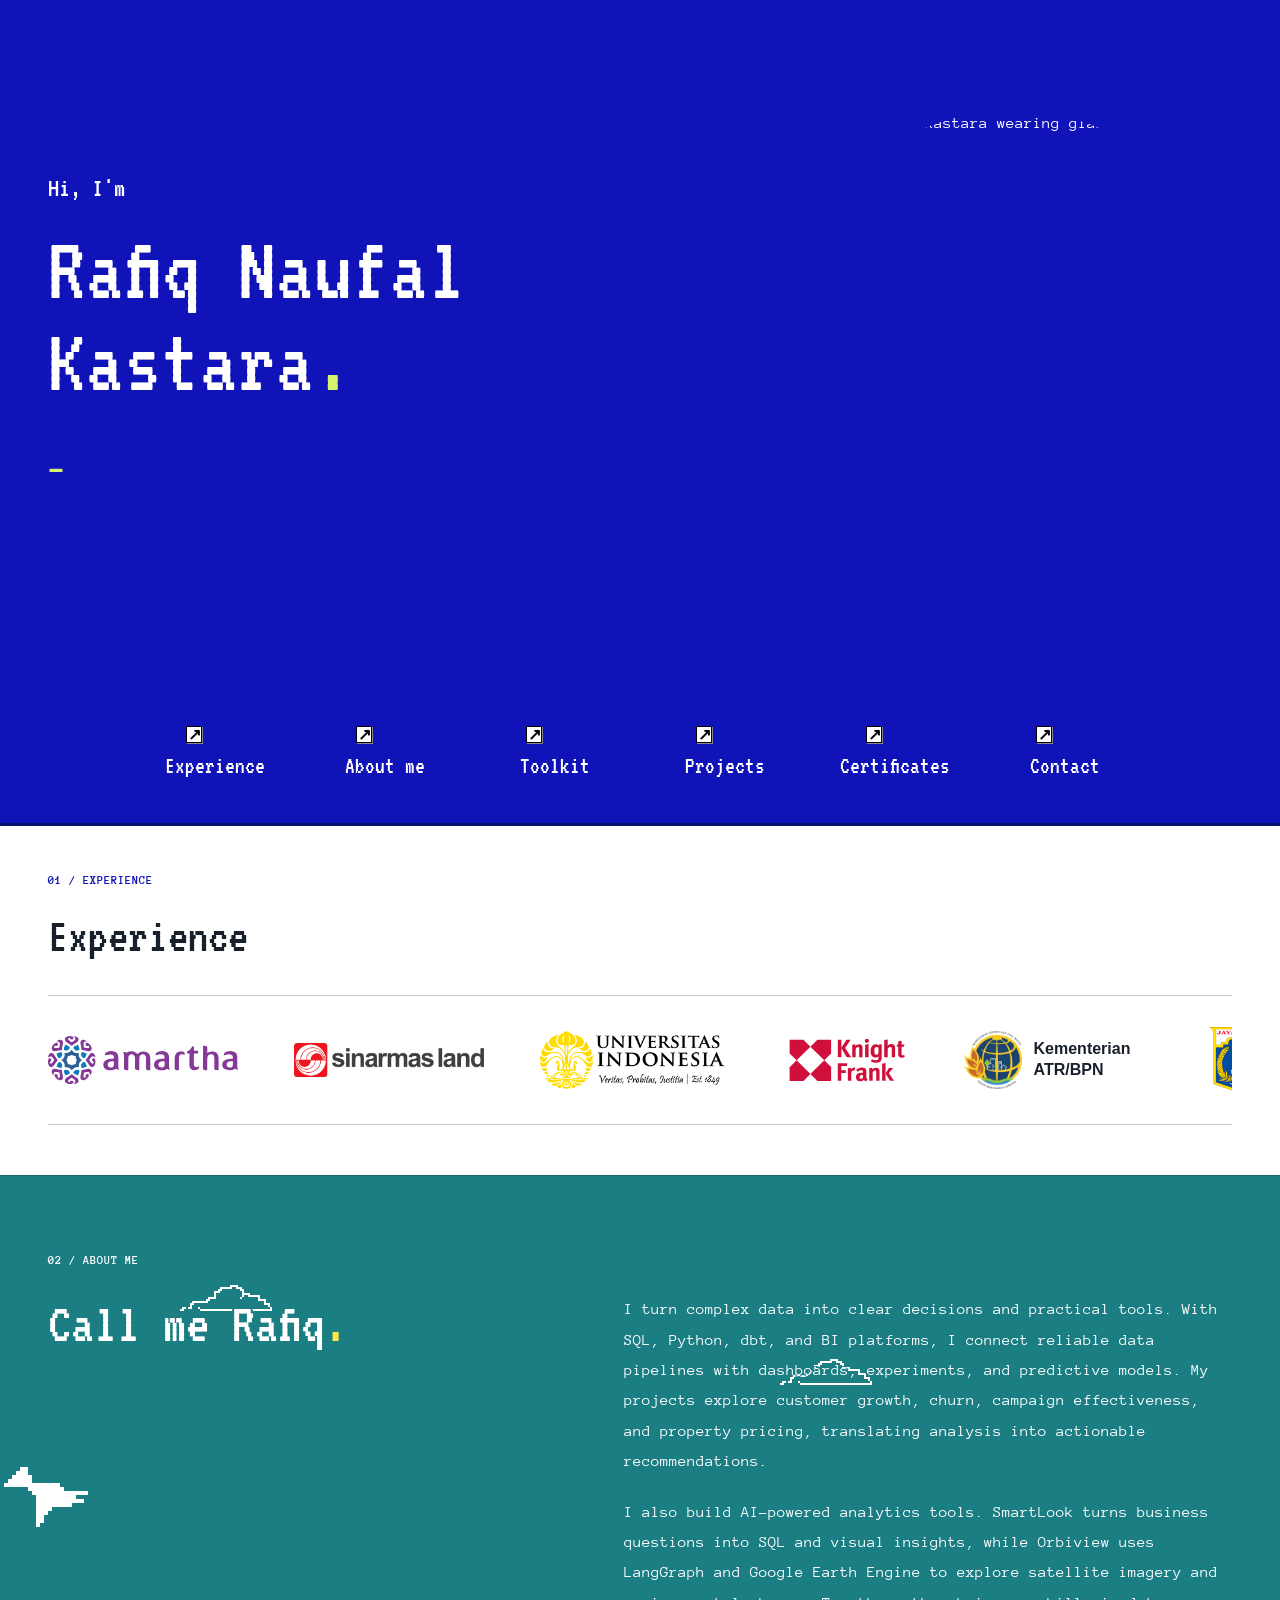
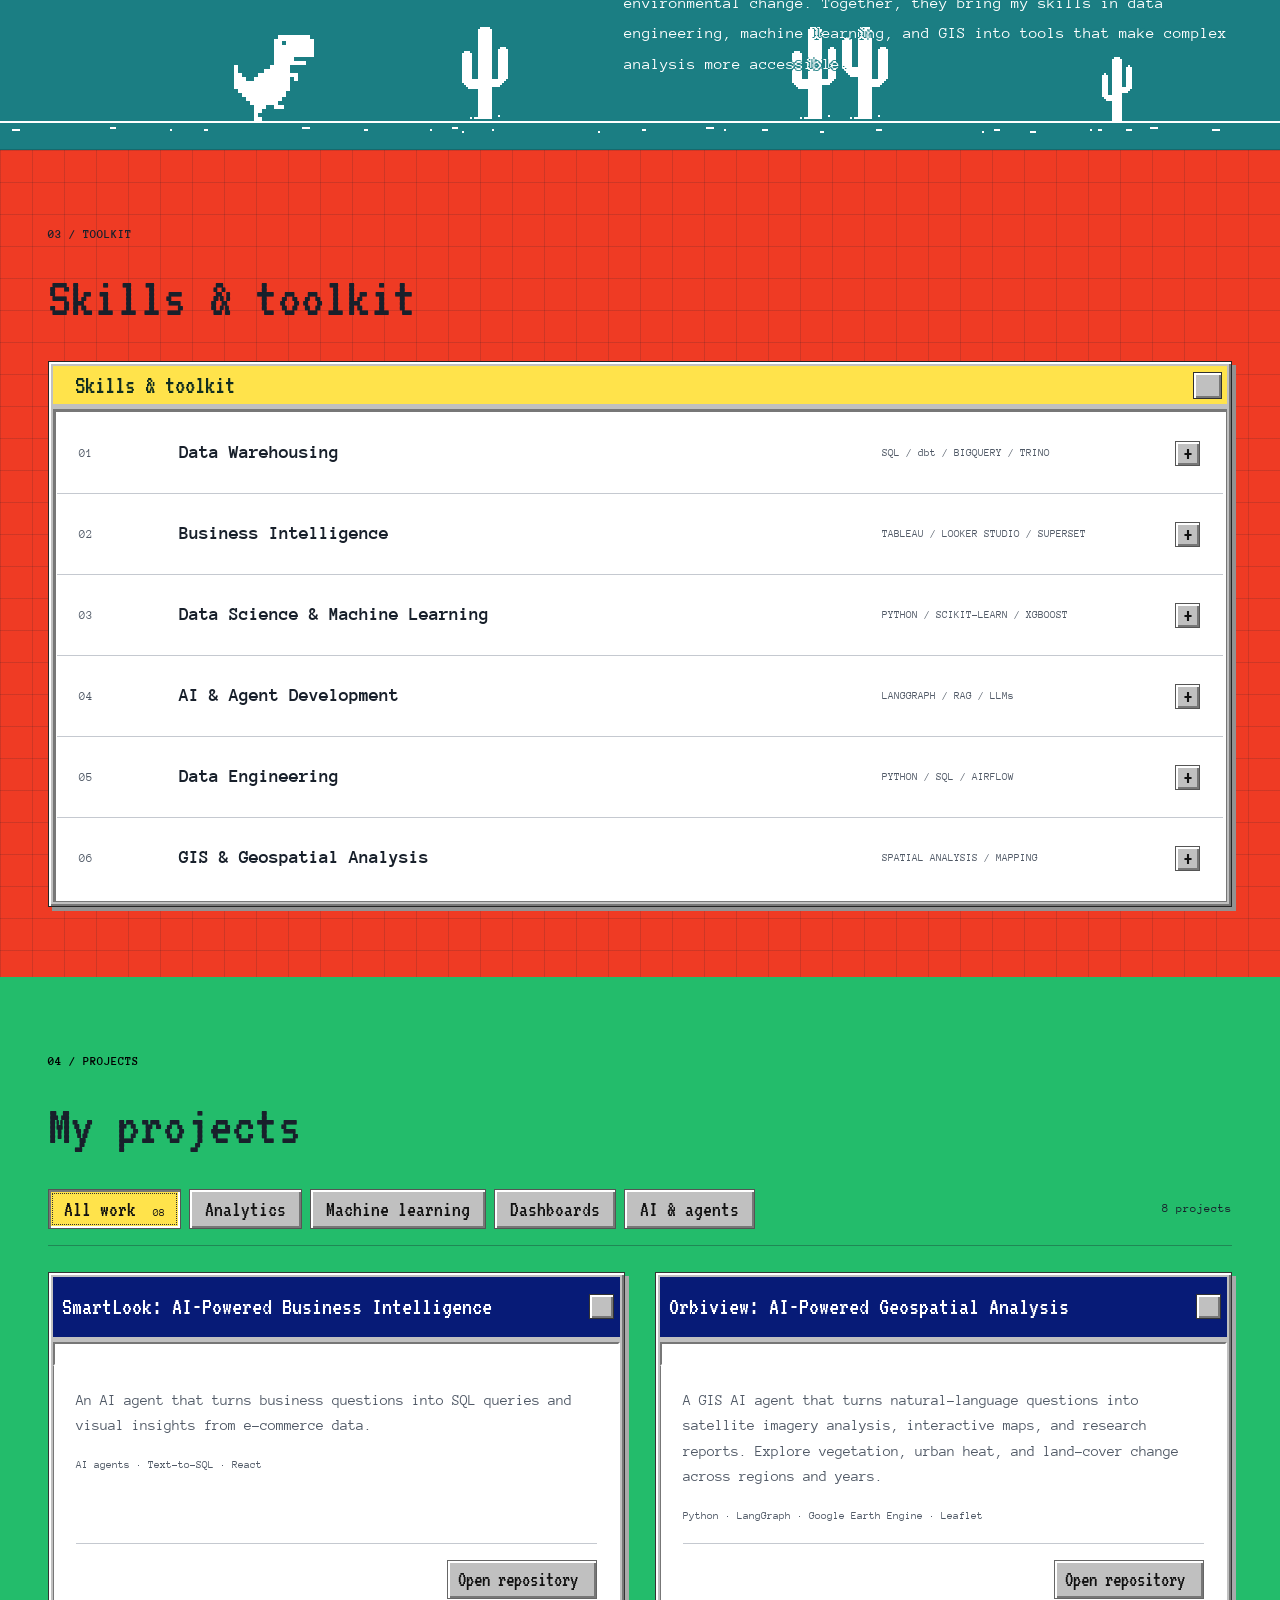
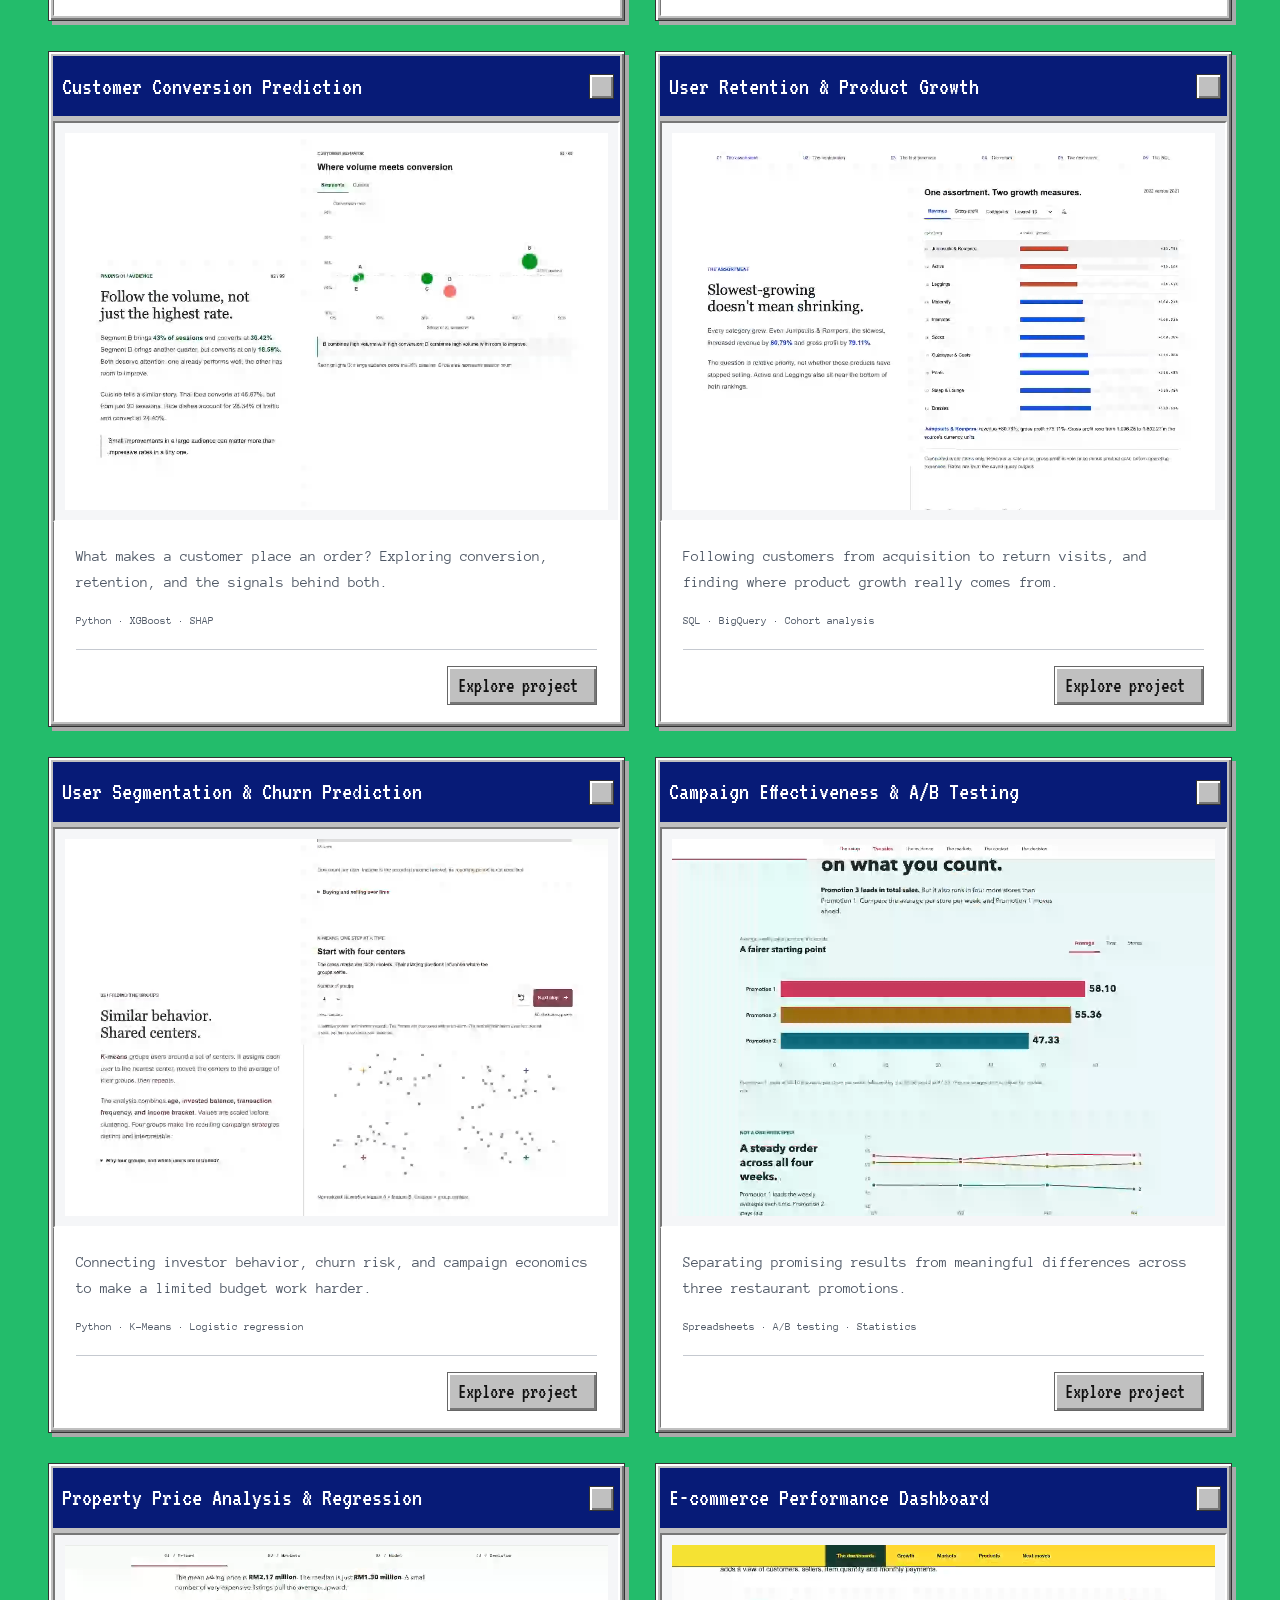
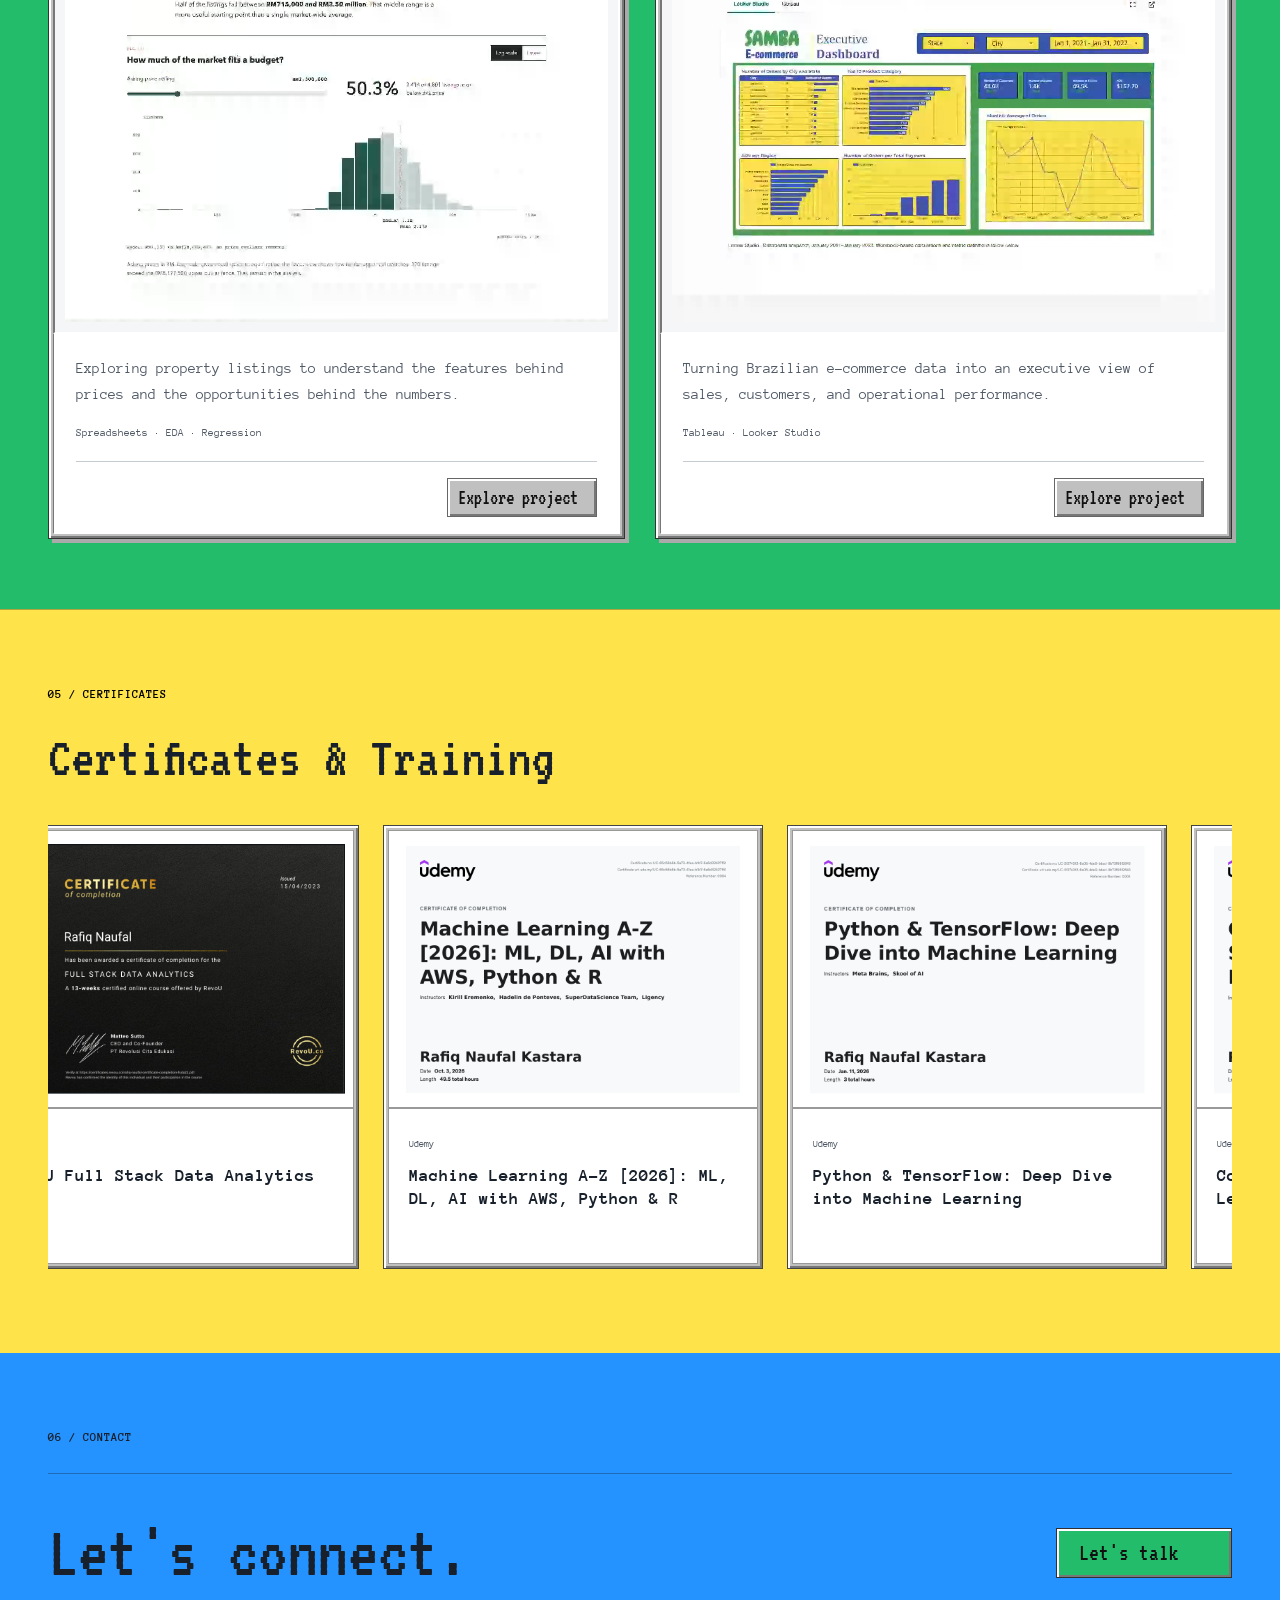
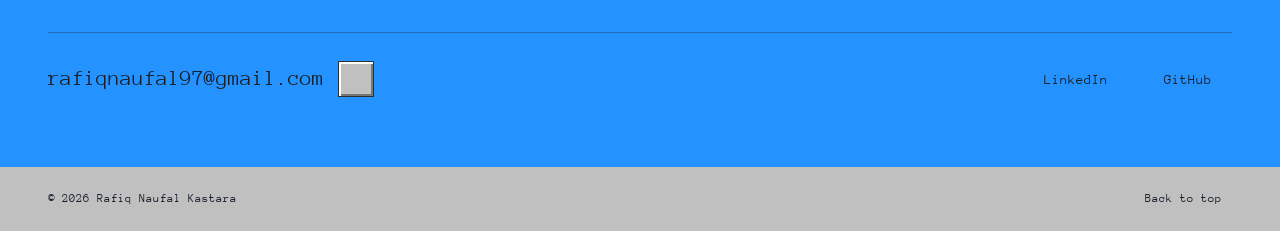
==== commit e5d84abd: "Refresh homepage theme, animated About, project cards, and contact links" ====
--- a/index.html
+++ b/index.html
@@ -5,11 +5,11 @@
 <meta name="theme-color" content="#1014b8">
 <meta name="description" content="Rafiq Naufal Kastara. Data analyst exploring business intelligence, machine learning, and AI. Discover interactive data stories and the thinking behind the work.">
 <title>Rafiq Naufal Kastara | Personal Website</title>
-<link rel="icon" href="images/profile.jpg" type="image/jpeg">
+<link rel="icon" href="assets/home/favicon.svg?v=20261005" type="image/svg+xml" sizes="any">
 <link rel="stylesheet" href="assets/css/fontawesome-all.min.css">
-<link rel="stylesheet" href="assets/home/home.css?v=20261003-profile">
+<link rel="stylesheet" href="assets/home/home.css?v=20261004-video-spacing">
 <script src="assets/home/profile.js?v=20261003-profile" defer=""></script>
-<script src="assets/home/home.js?v=20261003-profile" defer=""></script>
+<script src="assets/home/home.js?v=20261004-autoplay" defer=""></script>
 </head>
 <body>
 <a class="skip-link" href="#main">Skip to content</a>
@@ -20,65 +20,69 @@
 <div class="hero-copy"><p class="hero-greeting">Hi, I'm</p><h1 id="hero-title">Rafiq Naufal<br>Kastara<span class="lime">.</span></h1><p class="hero-role" aria-label="Data Analyst, Business Intelligence, Data Warehouse, AI Experimenter, Problem Solver"><span id="rotating-title" aria-hidden="true">Data Analyst</span><span class="cursor" aria-hidden="true">_</span></p></div>
 <div class="hero-photo"><img src="images/profile.jpg" alt="Rafiq Naufal Kastara wearing glasses and a gray hoodie" width="1048" height="1009" fetchpriority="high"></div>
 </div>
-<button id="motion-toggle" class="icon-button hero-motion" type="button" aria-label="Pause animations" aria-pressed="false" title="Pause animations" hidden=""><i class="fas fa-pause" aria-hidden="true"></i></button></section><nav id="main-nav" class="desktop-nav" aria-label="Sections"><div class="desktop-shortcuts wrap"><a href="#experience" class="desktop-shortcut shortcut-0"><span class="desktop-icon"><i class="fas fa-briefcase" aria-hidden="true"></i><span class="shortcut-mark" aria-hidden="true">↗</span></span><span class="shortcut-label">Experience</span></a><a href="#about" class="desktop-shortcut shortcut-1"><span class="desktop-icon"><i class="fas fa-address-card" aria-hidden="true"></i><span class="shortcut-mark" aria-hidden="true">↗</span></span><span class="shortcut-label">About me</span></a><a href="#skills" class="desktop-shortcut shortcut-2"><span class="desktop-icon"><i class="fas fa-desktop" aria-hidden="true"></i><span class="shortcut-mark" aria-hidden="true">↗</span></span><span class="shortcut-label">Toolkit</span></a><a href="#projects" class="desktop-shortcut shortcut-3"><span class="desktop-icon"><i class="fas fa-folder-open" aria-hidden="true"></i><span class="shortcut-mark" aria-hidden="true">↗</span></span><span class="shortcut-label">Projects</span></a><a href="#learning" class="desktop-shortcut shortcut-4"><span class="desktop-icon"><i class="fas fa-certificate" aria-hidden="true"></i><span class="shortcut-mark" aria-hidden="true">↗</span></span><span class="shortcut-label">Training</span></a><a href="#contact" class="desktop-shortcut shortcut-5"><span class="desktop-icon"><i class="fas fa-envelope" aria-hidden="true"></i><span class="shortcut-mark" aria-hidden="true">↗</span></span><span class="shortcut-label">Contact</span></a></div></nav>
+<button id="motion-toggle" class="icon-button hero-motion" type="button" aria-label="Pause animations" aria-pressed="false" title="Pause animations" hidden=""><i class="fas fa-pause" aria-hidden="true"></i></button></section><nav id="main-nav" class="desktop-nav" aria-label="Sections"><div class="desktop-shortcuts wrap"><a href="#experience" class="desktop-shortcut shortcut-0"><span class="desktop-icon"><i class="fas fa-briefcase" aria-hidden="true"></i><span class="shortcut-mark" aria-hidden="true">↗</span></span><span class="shortcut-label">Experience</span></a><a href="#about" class="desktop-shortcut shortcut-1"><span class="desktop-icon"><i class="fas fa-address-card" aria-hidden="true"></i><span class="shortcut-mark" aria-hidden="true">↗</span></span><span class="shortcut-label">About me</span></a><a href="#skills" class="desktop-shortcut shortcut-2"><span class="desktop-icon"><i class="fas fa-desktop" aria-hidden="true"></i><span class="shortcut-mark" aria-hidden="true">↗</span></span><span class="shortcut-label">Toolkit</span></a><a href="#projects" class="desktop-shortcut shortcut-3"><span class="desktop-icon"><i class="fas fa-folder-open" aria-hidden="true"></i><span class="shortcut-mark" aria-hidden="true">↗</span></span><span class="shortcut-label">Projects</span></a><a href="#learning" class="desktop-shortcut shortcut-4"><span class="desktop-icon"><i class="fas fa-certificate" aria-hidden="true"></i><span class="shortcut-mark" aria-hidden="true">↗</span></span><span class="shortcut-label">Certificates</span></a><a href="#contact" class="desktop-shortcut shortcut-5"><span class="desktop-icon"><i class="fas fa-envelope" aria-hidden="true"></i><span class="shortcut-mark" aria-hidden="true">↗</span></span><span class="shortcut-label">Contact</span></a></div></nav>
 <section class="experience section-band" id="experience" aria-labelledby="experience-title"><div class="wrap">
 <div class="section-topline"><span class="section-index">01 / EXPERIENCE</span></div>
 <div class="section-heading compact"><h2 id="experience-title">Experience</h2></div>
 <div id="experience-content"><div class="logo-marquee logo-static" aria-label="Organizations I have worked with" tabindex="0"><div class="logo-track"><div class="logo-group">
-<a class="company-logo" href="https://amartha.com/"><img src="assets/home/logos/amartha.svg" alt="Amartha" loading="lazy"></a>
-<a class="company-logo" href="https://www.sinarmasland.com/"><img src="assets/home/logos/sinar-mas-land.png" alt="Sinar Mas Land" loading="lazy"></a>
-<a class="company-logo" href="https://www.ui.ac.id/" aria-label="Universitas Indonesia"><img src="assets/home/logos/universitas-indonesia-horizontal.png" alt="Universitas Indonesia" loading="lazy"></a>
-<a class="company-logo" href="https://www.knightfrank.co.id/"><img src="assets/home/logos/knight-frank.svg" alt="Knight Frank" loading="lazy"></a>
-<a class="company-logo company-logo-emblem" href="https://www.atrbpn.go.id/" aria-label="Kementerian ATR/BPN"><img src="assets/home/logos/atr-bpn.png" alt="Kementerian ATR/BPN" loading="lazy"><span class="company-logo-label">Kementerian ATR/BPN</span></a>
-<a class="company-logo company-logo-emblem" href="https://www.jakarta.go.id/" aria-label="Pemerintah Provinsi DKI Jakarta"><img src="assets/home/logos/dki-jakarta.png" alt="Pemerintah Provinsi DKI Jakarta" loading="lazy"><span class="company-logo-label">Pemprov DKI Jakarta</span></a>
-<a class="company-logo" href="https://www.palyja.co.id/"><img src="assets/home/logos/palyja.png" alt="PT PAM Lyonnaise Jaya (PALYJA)" loading="lazy"></a>
-<a class="company-logo" href="https://www.revou.co/"><img src="assets/home/logos/revou.webp" alt="RevoU" loading="lazy"></a>
+<a class="company-logo" href="https://amartha.com/" target="_blank" rel="noopener noreferrer"><img src="assets/home/logos/amartha.svg" alt="Amartha" loading="lazy"></a>
+<a class="company-logo" href="https://www.sinarmasland.com/" target="_blank" rel="noopener noreferrer"><img src="assets/home/logos/sinar-mas-land.png" alt="Sinar Mas Land" loading="lazy"></a>
+<a class="company-logo" href="https://www.ui.ac.id/" aria-label="Universitas Indonesia" target="_blank" rel="noopener noreferrer"><img src="assets/home/logos/universitas-indonesia-horizontal.png" alt="Universitas Indonesia" loading="lazy"></a>
+<a class="company-logo" href="https://www.knightfrank.co.id/" target="_blank" rel="noopener noreferrer"><img src="assets/home/logos/knight-frank.svg" alt="Knight Frank" loading="lazy"></a>
+<a class="company-logo company-logo-emblem" href="https://www.atrbpn.go.id/" aria-label="Kementerian ATR/BPN" target="_blank" rel="noopener noreferrer"><img src="assets/home/logos/atr-bpn.png" alt="Kementerian ATR/BPN" loading="lazy"><span class="company-logo-label">Kementerian ATR/BPN</span></a>
+<a class="company-logo company-logo-emblem" href="https://www.jakarta.go.id/" aria-label="Pemerintah Provinsi DKI Jakarta" target="_blank" rel="noopener noreferrer"><img src="assets/home/logos/dki-jakarta.png" alt="Pemerintah Provinsi DKI Jakarta" loading="lazy"><span class="company-logo-label">Pemprov DKI Jakarta</span></a>
+<a class="company-logo" href="https://www.palyja.co.id/" target="_blank" rel="noopener noreferrer"><img src="assets/home/logos/palyja.png" alt="PT PAM Lyonnaise Jaya (PALYJA)" loading="lazy"></a>
+<a class="company-logo" href="https://www.revou.co/" target="_blank" rel="noopener noreferrer"><img src="assets/home/logos/revou.webp" alt="RevoU" loading="lazy"></a>
 </div></div></div>
 </div></div>
 </section>
 <section class="about section-band" id="about" aria-labelledby="about-title"><span id="one" class="anchor-alias"></span><div class="wrap">
 <div class="section-topline"><span class="section-index">02 / ABOUT ME</span></div>
-<div class="about-layout"><div><h2 id="about-title">Call me Rafiq<span class="blue">.</span></h2></div><div class="about-copy"><p>I'm a data analyst who connects data warehousing, business intelligence, and machine learning to answer business questions. I work with SQL, Python, dbt, and BigQuery to prepare analysis-ready data, and Tableau and Looker Studio to turn it into clear reporting.</p><p>My projects include customer conversion prediction with XGBoost and SHAP, retention and cohort analysis, and e-commerce performance dashboards. I focus on explaining what the results mean and how they can inform decisions.</p><p>I'm also building AI-powered ways to explore data. My SmartLook AI agent turns business questions into SQL queries and visual insights, bringing together my analytics skills and interest in practical AI applications.</p></div></div></div></section>
+<div class="about-layout"><div><h2 id="about-title">Call me Rafiq<span class="blue">.</span></h2></div><div class="about-copy"><p>I turn complex data into clear decisions and practical tools. With SQL, Python, dbt, and BI platforms, I connect reliable data pipelines with dashboards, experiments, and predictive models. My projects explore customer growth, churn, campaign effectiveness, and property pricing, translating analysis into actionable recommendations.</p><p>I also build AI-powered analytics tools. SmartLook turns business questions into SQL and visual insights, while Orbiview uses LangGraph and Google Earth Engine to explore satellite imagery and environmental change. Together, they bring my skills in data engineering, machine learning, and GIS into tools that make complex analysis more accessible.</p></div></div></div><div class="about-runner" aria-hidden="true"><svg width="0" height="0" aria-hidden="true" focusable="false"><defs><filter id="runner-white" color-interpolation-filters="sRGB"><feColorMatrix type="matrix" values="0 0 0 1 0 0 0 0 1 0 0 0 0 1 0 -20 0 0 20 0"/></filter></defs></svg><div class="runner-clouds"><div class="runner-cloud-group"><span class="runner-cloud cloud-one"></span><span class="runner-cloud cloud-two"></span></div></div><div class="runner-landscape"><div class="runner-scenery"><span class="runner-cactus cactus-one"></span><span class="runner-cactus cactus-two"></span><span class="runner-cactus cactus-three"></span></div><div class="runner-scenery"><span class="runner-cactus cactus-one"></span><span class="runner-cactus cactus-two"></span><span class="runner-cactus cactus-three"></span></div></div><div class="runner-dino"></div><div class="runner-ptero"><span></span></div></div></section>
 <section class="skills section-band" id="skills" aria-labelledby="skills-title"><span id="skill" class="anchor-alias"></span><div class="wrap">
 <div class="section-topline"><span class="section-index">03 / TOOLKIT</span></div><div class="section-heading"><h2 id="skills-title">Skills &amp; toolkit</h2></div><div class="skill-workbench"><div class="workbench-bar"><span><i class="fas fa-desktop" aria-hidden="true"></i> Skills &amp; toolkit</span><button id="toolkit-toggle" class="window-button" type="button" aria-label="Minimize toolkit" aria-expanded="true" aria-controls="toolkit-content" title="Minimize toolkit"><i class="fas fa-window-minimize" aria-hidden="true"></i></button></div>
 
 
 
 
-<div id="toolkit-content" class="toolkit-content"><details class="skill-row"><summary><span class="skill-number">01</span><span class="skill-icon"><i class="fas fa-database" aria-hidden="true"></i></span><span class="skill-title">Data Warehousing</span><span class="skill-domain">SQL / dbt / BIGQUERY / TRINO</span><span class="detail-plus" aria-hidden="true">+</span></summary><div class="skill-content"><p>Turn source data into analysis-ready models with SQL transformations, dimensional modeling, and data quality checks.</p><div><span class="skill-tools">SQL · dbt · BigQuery · Trino · Data modeling</span><a class="text-link" href="projects/thelook/index.html">Explore TheLook <i class="fas fa-arrow-right" aria-hidden="true"></i></a></div></div></details><details class="skill-row"><summary><span class="skill-number">02</span><span class="skill-icon"><i class="fas fa-chart-line" aria-hidden="true"></i></span><span class="skill-title">Business Intelligence</span><span class="skill-domain">TABLEAU / LOOKER STUDIO / SUPERSET</span><span class="detail-plus" aria-hidden="true">+</span></summary><div class="skill-content"><p>Translate business questions into clear KPIs, executive dashboards, and reporting that supports decisions.</p><div><span class="skill-tools">Tableau · Looker Studio · Apache Superset · KPI design · A/B testing</span><a class="text-link" href="projects/campaign/index.html">Explore an experiment <i class="fas fa-arrow-right" aria-hidden="true"></i></a></div></div></details><details class="skill-row"><summary><span class="skill-number">03</span><span class="skill-icon"><i class="fas fa-project-diagram" aria-hidden="true"></i></span><span class="skill-title">Data Science &amp; Machine Learning</span><span class="skill-domain">PYTHON / SCIKIT-LEARN / XGBOOST</span><span class="detail-plus" aria-hidden="true">+</span></summary><div class="skill-content"><p>Explore customer behavior, build segmentation and prediction models, and explain the factors behind their outputs.</p><div><span class="skill-tools">Python · pandas · scikit-learn · K-Means · XGBoost · SHAP</span><a class="text-link" href="projects/segmentation/index.html">Explore segmentation <i class="fas fa-arrow-right" aria-hidden="true"></i></a></div></div></details><details class="skill-row"><summary><span class="skill-number">04</span><span class="skill-icon"><i class="fas fa-robot" aria-hidden="true"></i></span><span class="skill-title">AI &amp; Agent Development</span><span class="skill-domain">LANGGRAPH / RAG / LLMs</span><span class="detail-plus" aria-hidden="true">+</span></summary><div class="skill-content"><p>Connect language models with retrieval, tools, and structured workflows for question answering and data analysis.</p><div><span class="skill-tools">LangGraph · Retrieval-augmented generation (RAG) · LLMs · AI agents · Text-to-SQL</span><a class="text-link" href="https://github.com/fiqcodes/smartlook-ai-agent">Explore SmartLook <i class="fas fa-arrow-right" aria-hidden="true"></i></a></div></div></details><details class="skill-row"><summary><span class="skill-number">05</span><span class="skill-icon"><i class="fas fa-layer-group" aria-hidden="true"></i></span><span class="skill-title">Data Engineering</span><span class="skill-domain">PYTHON / SQL / AIRFLOW</span><span class="detail-plus" aria-hidden="true">+</span></summary><div class="skill-content"><p>Build repeatable data workflows through extraction, transformation, orchestration, and reliable reporting datasets.</p><div><span class="skill-tools">Python · SQL · Apache Airflow · ETL / ELT · Data pipelines</span></div></div></details><details class="skill-row"><summary><span class="skill-number">06</span><span class="skill-icon"><i class="fas fa-globe-asia" aria-hidden="true"></i></span><span class="skill-title">GIS &amp; Geospatial Analysis</span><span class="skill-domain">SPATIAL ANALYSIS / MAPPING</span><span class="detail-plus" aria-hidden="true">+</span></summary><div class="skill-content"><p>Explore how location adds context to business questions through spatial patterns, geographic data, and map-based analysis.</p><div><span class="skill-tools">GIS · Geospatial analysis · Spatial queries · Mapping</span></div></div></details></div></div></div></section>
+<div id="toolkit-content" class="toolkit-content"><details class="skill-row"><summary><span class="skill-number">01</span><span class="skill-icon"><i class="fas fa-database" aria-hidden="true"></i></span><span class="skill-title">Data Warehousing</span><span class="skill-domain">SQL / dbt / BIGQUERY / TRINO</span><span class="detail-plus" aria-hidden="true">+</span></summary><div class="skill-content"><p>Turn source data into analysis-ready models with SQL transformations, dimensional modeling, and data quality checks.</p><div><span class="skill-tools">SQL · dbt · BigQuery · Trino · Data modeling</span><a class="text-link" href="projects/thelook/index.html" target="_blank" rel="noopener noreferrer">Explore TheLook <i class="fas fa-arrow-right" aria-hidden="true"></i></a></div></div></details><details class="skill-row"><summary><span class="skill-number">02</span><span class="skill-icon"><i class="fas fa-chart-line" aria-hidden="true"></i></span><span class="skill-title">Business Intelligence</span><span class="skill-domain">TABLEAU / LOOKER STUDIO / SUPERSET</span><span class="detail-plus" aria-hidden="true">+</span></summary><div class="skill-content"><p>Translate business questions into clear KPIs, executive dashboards, and reporting that supports decisions.</p><div><span class="skill-tools">Tableau · Looker Studio · Apache Superset · KPI design · A/B testing</span><a class="text-link" href="projects/campaign/index.html" target="_blank" rel="noopener noreferrer">Explore an experiment <i class="fas fa-arrow-right" aria-hidden="true"></i></a></div></div></details><details class="skill-row"><summary><span class="skill-number">03</span><span class="skill-icon"><i class="fas fa-project-diagram" aria-hidden="true"></i></span><span class="skill-title">Data Science &amp; Machine Learning</span><span class="skill-domain">PYTHON / SCIKIT-LEARN / XGBOOST</span><span class="detail-plus" aria-hidden="true">+</span></summary><div class="skill-content"><p>Explore customer behavior, build segmentation and prediction models, and explain the factors behind their outputs.</p><div><span class="skill-tools">Python · pandas · scikit-learn · K-Means · XGBoost · SHAP</span><a class="text-link" href="projects/segmentation/index.html" target="_blank" rel="noopener noreferrer">Explore segmentation <i class="fas fa-arrow-right" aria-hidden="true"></i></a></div></div></details><details class="skill-row"><summary><span class="skill-number">04</span><span class="skill-icon"><i class="fas fa-robot" aria-hidden="true"></i></span><span class="skill-title">AI &amp; Agent Development</span><span class="skill-domain">LANGGRAPH / RAG / LLMs</span><span class="detail-plus" aria-hidden="true">+</span></summary><div class="skill-content"><p>Connect language models with retrieval, tools, and structured workflows for question answering and data analysis.</p><div><span class="skill-tools">LangGraph · Retrieval-augmented generation (RAG) · LLMs · AI agents · Text-to-SQL</span><div class="skill-project-links"><a class="text-link" href="https://github.com/fiqcodes/smartlook-ai-agent" target="_blank" rel="noopener noreferrer">Explore SmartLook <i class="fas fa-arrow-right" aria-hidden="true"></i></a><a class="text-link" href="https://github.com/fiqcodes/gis-ai-agent" target="_blank" rel="noopener noreferrer">Explore Orbiview <i class="fas fa-arrow-right" aria-hidden="true"></i></a></div></div></div></details><details class="skill-row"><summary><span class="skill-number">05</span><span class="skill-icon"><i class="fas fa-layer-group" aria-hidden="true"></i></span><span class="skill-title">Data Engineering</span><span class="skill-domain">PYTHON / SQL / AIRFLOW</span><span class="detail-plus" aria-hidden="true">+</span></summary><div class="skill-content"><p>Build repeatable data workflows through extraction, transformation, orchestration, and reliable reporting datasets.</p><div><span class="skill-tools">Python · SQL · Apache Airflow · ETL / ELT · Data pipelines</span></div></div></details><details class="skill-row"><summary><span class="skill-number">06</span><span class="skill-icon"><i class="fas fa-globe-asia" aria-hidden="true"></i></span><span class="skill-title">GIS &amp; Geospatial Analysis</span><span class="skill-domain">SPATIAL ANALYSIS / MAPPING</span><span class="detail-plus" aria-hidden="true">+</span></summary><div class="skill-content"><p>Explore how location adds context to business questions through spatial patterns, geographic data, and map-based analysis.</p><div><span class="skill-tools">GIS · Geospatial analysis · Spatial queries · Mapping</span><a class="text-link" href="https://github.com/fiqcodes/gis-ai-agent" target="_blank" rel="noopener noreferrer">Explore Orbiview <i class="fas fa-arrow-right" aria-hidden="true"></i></a></div></div></details></div></div></div></section>
 <section class="projects section-band" id="projects" aria-labelledby="projects-title"><span id="Begin" class="anchor-alias"></span><div class="wrap">
-<div class="section-topline"><span class="section-index">04 / SELECTED WORK</span></div><div class="section-heading"><h2 id="projects-title">Selected projects</h2></div>
-<div class="project-toolbar"><div class="project-filters" role="group" aria-label="Filter projects"><button type="button" data-filter="all" aria-pressed="true">All work <span>07</span></button><button type="button" data-filter="analytics" aria-pressed="false">Analytics</button><button type="button" data-filter="ml" aria-pressed="false">Machine learning</button><button type="button" data-filter="bi" aria-pressed="false">Dashboards</button><button type="button" data-filter="ai" aria-pressed="false">AI &amp; agents</button></div><span class="mono project-count" id="project-count" role="status" aria-live="polite">7 projects</span></div>
-<div class="project-grid"><article class="project-card" data-category="ml"><a href="projects/lalafood/index.html" class="project-link">
-<div class="project-chrome"><h3>Customer Conversion Prediction</h3><i class="fas fa-external-link-alt window-launch" aria-hidden="true"></i></div>
-<div class="project-image"><img src="assets/home/infographics/lalafood.svg" alt="LalaFood conversion: 25.31% overall; B has the highest segment conversion at 30.4%." width="800" height="392" loading="lazy"></div>
-<div class="project-body"><p>What makes a customer place an order? Exploring conversion, retention, and the signals behind both.</p><div class="project-tools">Python · XGBoost · SHAP</div><div class="project-bottom"><span class="project-open">Explore project <i class="fas fa-arrow-right" aria-hidden="true"></i></span></div></div></a></article>
-<article class="project-card" data-category="analytics"><a href="projects/thelook/index.html" class="project-link">
-<div class="project-chrome"><h3>User Retention &amp; Product Growth</h3><i class="fas fa-external-link-alt window-launch" aria-hidden="true"></i></div>
-<div class="project-image"><img src="assets/home/infographics/thelook.svg" alt="TheLook: 7.48% next-month order activity; January to June cohort heatmap." width="800" height="392" loading="lazy"></div>
-<div class="project-body"><p>Following customers from acquisition to return visits, and finding where product growth really comes from.</p><div class="project-tools">SQL · BigQuery · Cohort analysis</div><div class="project-bottom"><span class="project-open">Explore project <i class="fas fa-arrow-right" aria-hidden="true"></i></span></div></div></a></article>
-<article class="project-card" data-category="ml"><a href="projects/segmentation/index.html" class="project-link">
-<div class="project-chrome"><h3>User Segmentation &amp; Churn Prediction</h3><i class="fas fa-external-link-alt window-launch" aria-hidden="true"></i></div>
-<div class="project-image"><img src="assets/home/infographics/segmentation.svg" alt="Observed churn: newcomers 33.5%, beginners 39.5%, frequent users 45.0%, high-value users 50.3%." width="800" height="392" loading="lazy"></div>
-<div class="project-body"><p>Connecting investor behavior, churn risk, and campaign economics to make a limited budget work harder.</p><div class="project-tools">Python · K-Means · Logistic regression</div><div class="project-bottom"><span class="project-open">Explore project <i class="fas fa-arrow-right" aria-hidden="true"></i></span></div></div></a></article>
-<article class="project-card" data-category="analytics"><a href="projects/campaign/index.html" class="project-link">
-<div class="project-chrome"><h3>Campaign Effectiveness &amp; A/B Testing</h3><i class="fas fa-external-link-alt window-launch" aria-hidden="true"></i></div>
-<div class="project-image"><img src="assets/home/infographics/campaign.svg" alt="Mean weekly sales in thousands: promotion 1, 58.10; promotion 3, 55.36; promotion 2, 47.33. No clear difference between 1 and 3 in the store-level test (p = 0.426)." width="800" height="392" loading="lazy"></div>
-<div class="project-body"><p>Separating promising results from meaningful differences across three restaurant promotions.</p><div class="project-tools">Spreadsheets · A/B testing · Statistics</div><div class="project-bottom"><span class="project-open">Explore project <i class="fas fa-arrow-right" aria-hidden="true"></i></span></div></div></a></article>
-<article class="project-card" data-category="analytics"><a href="projects/abc/index.html" class="project-link">
-<div class="project-chrome"><h3>Property Price Analysis &amp; Regression</h3><i class="fas fa-external-link-alt window-launch" aria-hidden="true"></i></div>
-<div class="project-image"><img src="assets/home/infographics/abc.svg" alt="ABC Company: MYR 1.3 million median asking price across 4,801 property listings." width="800" height="392" loading="lazy"></div>
-<div class="project-body"><p>Exploring property listings to understand the features behind prices and the opportunities behind the numbers.</p><div class="project-tools">Spreadsheets · EDA · Regression</div><div class="project-bottom"><span class="project-open">Explore project <i class="fas fa-arrow-right" aria-hidden="true"></i></span></div></div></a></article>
-<article class="project-card" data-category="bi"><a href="projects/samba/index.html" class="project-link">
-<div class="project-chrome"><h3>E-commerce Performance Dashboard</h3><i class="fas fa-external-link-alt window-launch" aria-hidden="true"></i></div>
-<div class="project-image"><img src="assets/home/infographics/samba.svg" alt="January 2022 orders rose 28.2% to 6,900 from December. Average order value barely changed, from $152.22 to $152.23. Monthly order comparison highlights January." width="800" height="392" loading="lazy"></div>
-<div class="project-body"><p>Turning Brazilian e-commerce data into an executive view of sales, customers, and operational performance.</p><div class="project-tools">Tableau · Looker Studio</div><div class="project-bottom"><span class="project-open">Explore project <i class="fas fa-arrow-right" aria-hidden="true"></i></span></div></div></a></article>
-<article class="project-card" data-category="ai"><a href="https://github.com/fiqcodes/smartlook-ai-agent" class="project-link">
-<div class="project-chrome"><h3>AI-Powered Business Intelligence</h3><i class="fas fa-external-link-alt window-launch" aria-hidden="true"></i></div>
-<div class="project-image"><img src="assets/home/infographics/smartlook.svg" alt="SmartLook workflow: business question to SQL query to visual answer." width="800" height="392" loading="lazy"></div>
-<div class="project-body"><p>An AI agent that turns business questions into SQL queries and visual insights from e-commerce data.</p><div class="project-tools">AI agents · Text-to-SQL · React</div><div class="project-bottom"><span class="project-open">Open repository <i class="fas fa-arrow-right" aria-hidden="true"></i></span></div></div></a></article></div></div></section>
+<div class="section-topline"><span class="section-index">04 / PROJECTS</span></div><div class="section-heading"><h2 id="projects-title">My projects</h2></div>
+<div class="project-toolbar"><div class="project-filters" role="group" aria-label="Filter projects"><button type="button" data-filter="all" aria-pressed="true">All work <span>08</span></button><button type="button" data-filter="analytics" aria-pressed="false">Analytics</button><button type="button" data-filter="ml" aria-pressed="false">Machine learning</button><button type="button" data-filter="bi" aria-pressed="false">Dashboards</button><button type="button" data-filter="ai" aria-pressed="false">AI &amp; agents</button></div><span class="mono project-count" id="project-count" role="status" aria-live="polite">8 projects</span></div>
+<div class="project-grid"><article class="project-card project-video-card" data-category="ai"><div class="project-link">
+<div class="project-chrome"><h3>SmartLook: AI-Powered Business Intelligence</h3><a href="https://github.com/fiqcodes/smartlook-ai-agent" class="fas fa-external-link-alt window-launch" aria-label="Open SmartLook repository" title="Open SmartLook repository" target="_blank" rel="noopener noreferrer"></a></div>
+<div class="project-image project-video"><video width="1920" height="1032" controls autoplay loop muted playsinline preload="metadata" poster="assets/home/demos/smartlook.jpg" aria-label="SmartLook demo video"><source src="assets/home/demos/smartlook.mp4" type="video/mp4">Your browser does not support embedded video. <a href="https://github.com/fiqcodes/smartlook-ai-agent#demo" target="_blank" rel="noopener noreferrer">Watch the SmartLook demo on GitHub</a>.</video><p class="video-error" hidden>Video unavailable. <a href="https://github.com/fiqcodes/smartlook-ai-agent#demo" target="_blank" rel="noopener noreferrer">Watch the demo on GitHub</a>.</p></div>
+<div class="project-body"><p>An AI agent that turns business questions into SQL queries and visual insights from e-commerce data.</p><div class="project-tools">AI agents · Text-to-SQL · React</div><div class="project-bottom"><a class="project-open" href="https://github.com/fiqcodes/smartlook-ai-agent" target="_blank" rel="noopener noreferrer">Open repository <i class="fas fa-arrow-right" aria-hidden="true"></i></a></div></div></div></article>
+<article class="project-card project-video-card" data-category="ai"><div class="project-link">
+<div class="project-chrome"><h3>Orbiview: AI-Powered Geospatial Analysis</h3><a href="https://github.com/fiqcodes/gis-ai-agent" class="fas fa-external-link-alt window-launch" aria-label="Open Orbiview repository" title="Open Orbiview repository" target="_blank" rel="noopener noreferrer"></a></div>
+<div class="project-image project-video"><video width="890" height="480" controls autoplay loop muted playsinline preload="metadata" poster="assets/home/demos/orbiview.jpg" aria-label="Orbiview demo video"><source src="assets/home/demos/orbiview.mp4" type="video/mp4">Your browser does not support embedded video. <a href="https://github.com/fiqcodes/gis-ai-agent#demo" target="_blank" rel="noopener noreferrer">Watch the Orbiview demo on GitHub</a>.</video><p class="video-error" hidden>Video unavailable. <a href="https://github.com/fiqcodes/gis-ai-agent#demo" target="_blank" rel="noopener noreferrer">Watch the demo on GitHub</a>.</p></div>
+<div class="project-body"><p>A GIS AI agent that turns natural-language questions into satellite imagery analysis, interactive maps, and research reports. Explore vegetation, urban heat, and land-cover change across regions and years.</p><div class="project-tools">Python · LangGraph · Google Earth Engine · Leaflet</div><div class="project-bottom"><a class="project-open" href="https://github.com/fiqcodes/gis-ai-agent" target="_blank" rel="noopener noreferrer">Open repository <i class="fas fa-arrow-right" aria-hidden="true"></i></a></div></div></div></article>
+<article class="project-card project-video-card" data-category="ml"><div class="project-link">
+<div class="project-chrome"><h3>Customer Conversion Prediction</h3><a href="projects/lalafood/index.html" class="fas fa-external-link-alt window-launch" aria-label="Open Customer Conversion Prediction" title="Open Customer Conversion Prediction" target="_blank" rel="noopener noreferrer"></a></div>
+<div class="project-image project-video"><video width="1440" height="1000" controls autoplay loop muted playsinline preload="metadata" poster="assets/home/demos/lalafood.jpg" aria-label="Customer Conversion Prediction article tour"><source src="assets/home/demos/lalafood.webm" type="video/webm">Your browser does not support embedded video. <a href="projects/lalafood/index.html" target="_blank" rel="noopener noreferrer">Explore the article</a>.</video><p class="video-error" hidden>Video unavailable. <a href="projects/lalafood/index.html" target="_blank" rel="noopener noreferrer">Explore the article</a>.</p></div>
+<div class="project-body"><p>What makes a customer place an order? Exploring conversion, retention, and the signals behind both.</p><div class="project-tools">Python · XGBoost · SHAP</div><div class="project-bottom"><a class="project-open" href="projects/lalafood/index.html" target="_blank" rel="noopener noreferrer">Explore project <i class="fas fa-arrow-right" aria-hidden="true"></i></a></div></div></div></article>
+<article class="project-card project-video-card" data-category="analytics"><div class="project-link">
+<div class="project-chrome"><h3>User Retention &amp; Product Growth</h3><a href="projects/thelook/index.html" class="fas fa-external-link-alt window-launch" aria-label="Open User Retention &amp; Product Growth" title="Open User Retention &amp; Product Growth" target="_blank" rel="noopener noreferrer"></a></div>
+<div class="project-image project-video"><video width="1440" height="1000" controls autoplay loop muted playsinline preload="metadata" poster="assets/home/demos/thelook.jpg" aria-label="User Retention and Product Growth article tour"><source src="assets/home/demos/thelook.webm" type="video/webm">Your browser does not support embedded video. <a href="projects/thelook/index.html" target="_blank" rel="noopener noreferrer">Explore the article</a>.</video><p class="video-error" hidden>Video unavailable. <a href="projects/thelook/index.html" target="_blank" rel="noopener noreferrer">Explore the article</a>.</p></div>
+<div class="project-body"><p>Following customers from acquisition to return visits, and finding where product growth really comes from.</p><div class="project-tools">SQL · BigQuery · Cohort analysis</div><div class="project-bottom"><a class="project-open" href="projects/thelook/index.html" target="_blank" rel="noopener noreferrer">Explore project <i class="fas fa-arrow-right" aria-hidden="true"></i></a></div></div></div></article>
+<article class="project-card project-video-card" data-category="ml"><div class="project-link">
+<div class="project-chrome"><h3>User Segmentation &amp; Churn Prediction</h3><a href="projects/segmentation/index.html" class="fas fa-external-link-alt window-launch" aria-label="Open User Segmentation &amp; Churn Prediction" title="Open User Segmentation &amp; Churn Prediction" target="_blank" rel="noopener noreferrer"></a></div>
+<div class="project-image project-video"><video width="1440" height="1000" controls autoplay loop muted playsinline preload="metadata" poster="assets/home/demos/segmentation.jpg" aria-label="User Segmentation and Churn Prediction article tour"><source src="assets/home/demos/segmentation.webm" type="video/webm">Your browser does not support embedded video. <a href="projects/segmentation/index.html" target="_blank" rel="noopener noreferrer">Explore the article</a>.</video><p class="video-error" hidden>Video unavailable. <a href="projects/segmentation/index.html" target="_blank" rel="noopener noreferrer">Explore the article</a>.</p></div>
+<div class="project-body"><p>Connecting investor behavior, churn risk, and campaign economics to make a limited budget work harder.</p><div class="project-tools">Python · K-Means · Logistic regression</div><div class="project-bottom"><a class="project-open" href="projects/segmentation/index.html" target="_blank" rel="noopener noreferrer">Explore project <i class="fas fa-arrow-right" aria-hidden="true"></i></a></div></div></div></article>
+<article class="project-card project-video-card" data-category="analytics"><div class="project-link">
+<div class="project-chrome"><h3>Campaign Effectiveness &amp; A/B Testing</h3><a href="projects/campaign/index.html" class="fas fa-external-link-alt window-launch" aria-label="Open Campaign Effectiveness &amp; A/B Testing" title="Open Campaign Effectiveness &amp; A/B Testing" target="_blank" rel="noopener noreferrer"></a></div>
+<div class="project-image project-video"><video width="1440" height="1000" controls autoplay loop muted playsinline preload="metadata" poster="assets/home/demos/campaign.jpg" aria-label="Campaign Effectiveness and A/B Testing article tour"><source src="assets/home/demos/campaign.webm" type="video/webm">Your browser does not support embedded video. <a href="projects/campaign/index.html" target="_blank" rel="noopener noreferrer">Explore the article</a>.</video><p class="video-error" hidden>Video unavailable. <a href="projects/campaign/index.html" target="_blank" rel="noopener noreferrer">Explore the article</a>.</p></div>
+<div class="project-body"><p>Separating promising results from meaningful differences across three restaurant promotions.</p><div class="project-tools">Spreadsheets · A/B testing · Statistics</div><div class="project-bottom"><a class="project-open" href="projects/campaign/index.html" target="_blank" rel="noopener noreferrer">Explore project <i class="fas fa-arrow-right" aria-hidden="true"></i></a></div></div></div></article>
+<article class="project-card project-video-card" data-category="analytics"><div class="project-link">
+<div class="project-chrome"><h3>Property Price Analysis &amp; Regression</h3><a href="projects/abc/index.html" class="fas fa-external-link-alt window-launch" aria-label="Open Property Price Analysis &amp; Regression" title="Open Property Price Analysis &amp; Regression" target="_blank" rel="noopener noreferrer"></a></div>
+<div class="project-image project-video"><video width="1440" height="1000" controls autoplay loop muted playsinline preload="metadata" poster="assets/home/demos/abc.jpg" aria-label="Property Price Analysis and Regression article tour"><source src="assets/home/demos/abc.webm" type="video/webm">Your browser does not support embedded video. <a href="projects/abc/index.html" target="_blank" rel="noopener noreferrer">Explore the article</a>.</video><p class="video-error" hidden>Video unavailable. <a href="projects/abc/index.html" target="_blank" rel="noopener noreferrer">Explore the article</a>.</p></div>
+<div class="project-body"><p>Exploring property listings to understand the features behind prices and the opportunities behind the numbers.</p><div class="project-tools">Spreadsheets · EDA · Regression</div><div class="project-bottom"><a class="project-open" href="projects/abc/index.html" target="_blank" rel="noopener noreferrer">Explore project <i class="fas fa-arrow-right" aria-hidden="true"></i></a></div></div></div></article>
+<article class="project-card project-video-card" data-category="bi"><div class="project-link">
+<div class="project-chrome"><h3>E-commerce Performance Dashboard</h3><a href="projects/samba/index.html" class="fas fa-external-link-alt window-launch" aria-label="Open E-commerce Performance Dashboard" title="Open E-commerce Performance Dashboard" target="_blank" rel="noopener noreferrer"></a></div>
+<div class="project-image project-video"><video width="1440" height="1000" controls autoplay loop muted playsinline preload="metadata" poster="assets/home/demos/samba.jpg" aria-label="E-commerce Performance Dashboard article tour"><source src="assets/home/demos/samba.webm" type="video/webm">Your browser does not support embedded video. <a href="projects/samba/index.html" target="_blank" rel="noopener noreferrer">Explore the article</a>.</video><p class="video-error" hidden>Video unavailable. <a href="projects/samba/index.html" target="_blank" rel="noopener noreferrer">Explore the article</a>.</p></div>
+<div class="project-body"><p>Turning Brazilian e-commerce data into an executive view of sales, customers, and operational performance.</p><div class="project-tools">Tableau · Looker Studio</div><div class="project-bottom"><a class="project-open" href="projects/samba/index.html" target="_blank" rel="noopener noreferrer">Explore project <i class="fas fa-arrow-right" aria-hidden="true"></i></a></div></div></div></article></div></div></section>
 <section class="learning section-band" id="learning" aria-labelledby="learning-title"><div class="wrap">
-<div class="section-topline"><span class="section-index">05 / TRAINING</span></div><div class="section-heading"><h2 id="learning-title">Certificates &amp; Training</h2></div>
+<div class="section-topline"><span class="section-index">05 / CERTIFICATES</span></div><div class="section-heading"><h2 id="learning-title">Certificates &amp; Training</h2></div>
 <div id="certificate-content" tabindex="0" role="region" aria-label="Certificates and training"><div class="certificate-grid">
 <article class="certificate-card"><a href="assets/home/certificates/revou-data-analytics.pdf" target="_blank" rel="noopener noreferrer" aria-label="View RevoU Full Stack Data Analytics certificate (PDF, opens in a new tab)"><img src="assets/home/certificates/revou-data-analytics.png" alt="RevoU Full Stack Data Analytics certificate" loading="lazy" width="1000" height="750"><div class="certificate-info"><span class="mono">RevoU</span><h3>RevoU Full Stack Data Analytics</h3></div></a></article>
 <article class="certificate-card"><a href="assets/home/certificates/machine-learning-az.pdf" target="_blank" rel="noopener noreferrer" aria-label="View Machine Learning A-Z [2026]: ML, DL, AI with AWS, Python &amp; R certificate (PDF, opens in a new tab)"><img src="assets/home/certificates/machine-learning-az.png" alt="Machine Learning A-Z [2026]: ML, DL, AI with AWS, Python &amp; R certificate" loading="lazy" width="1000" height="750"><div class="certificate-info"><span class="mono">Udemy</span><h3>Machine Learning A-Z [2026]: ML, DL, AI with AWS, Python &amp; R</h3></div></a></article>
@@ -91,7 +95,7 @@
 <article class="certificate-card"><a href="assets/home/certificates/spatial-analysis.pdf" target="_blank" rel="noopener noreferrer" aria-label="View Going Places with Spatial Analysis certificate (PDF, opens in a new tab)"><img src="assets/home/certificates/spatial-analysis.png" alt="Going Places with Spatial Analysis certificate" loading="lazy" width="1000" height="750"><div class="certificate-info"><span class="mono">Esri</span><h3>Going Places with Spatial Analysis</h3></div></a></article>
 </div></div></div></section>
 <section class="contact section-band" id="contact" aria-labelledby="contact-title"><span id="footer" class="anchor-alias"></span><div class="wrap">
-<div class="section-topline"><span class="section-index">06 / CONTACT</span></div><div class="contact-heading"><h2 id="contact-title">Let's connect.</h2><div><a class="button button-lime" href="mailto:rafiqnaufal97@gmail.com">Let's talk <i class="fas fa-arrow-up" aria-hidden="true"></i></a></div></div>
+<div class="section-topline"><span class="section-index">06 / CONTACT</span></div><div class="contact-heading"><h2 id="contact-title">Let's connect.</h2><div><a class="button button-lime" href="https://www.linkedin.com/in/rafiqnaufal/" target="_blank" rel="noopener noreferrer">Let's talk <i class="fas fa-arrow-up" aria-hidden="true"></i></a></div></div>
 <div class="contact-links"><div class="email-line"><a href="mailto:rafiqnaufal97@gmail.com">rafiqnaufal97@gmail.com</a><button class="icon-button" id="copy-email" type="button" aria-label="Copy email address" title="Copy email address"><i class="fas fa-copy" aria-hidden="true"></i></button><span id="copy-status" role="status" aria-live="polite"></span></div><a href="https://www.linkedin.com/in/rafiqnaufal/" target="_blank" rel="noopener noreferrer">LinkedIn <i class="fas fa-external-link-alt" aria-hidden="true"></i></a><a href="https://github.com/fiqcodes" target="_blank" rel="noopener noreferrer">GitHub <i class="fas fa-external-link-alt" aria-hidden="true"></i></a></div></div></section>
 </main>
 <footer class="site-footer"><div class="wrap"><span>© <span id="year">2026</span> Rafiq Naufal Kastara</span><a href="#home">Back to top <i class="fas fa-arrow-up" aria-hidden="true"></i></a></div></footer>
--- a/assets/home/home.css
+++ b/assets/home/home.css
@@ -1,7 +1,9 @@
 @font-face{font-family:VT323;src:url('VT323-Regular.ttf') format('truetype');font-weight:400;font-style:normal;font-display:swap}
+@font-face{font-family:'Anonymous Pro';src:url('AnonymousPro-Regular.ttf') format('truetype');font-weight:400;font-style:normal;font-display:swap}
+@font-face{font-family:'Anonymous Pro';src:url('AnonymousPro-Bold.ttf') format('truetype');font-weight:700;font-style:normal;font-display:swap}
 :root{--blue:#1014b8;--titlebar:#071b77;--ink:#18202b;--paper:#fff;--silver:#c0c0c0;--line:#c5c9d0;--muted:#505966;--pale:#edf1fb;--lime:#d5f36b;--mono:'Courier New',monospace;--pixel:VT323,'Courier New',monospace;--raised:inset 2px 2px #fff,inset -2px -2px #777;--sunken:inset 2px 2px #777,inset -2px -2px #fff;scroll-behavior:smooth;scroll-padding-top:24px;color-scheme:light}
 *{box-sizing:border-box}
-body{margin:0;font-family:Arial,Helvetica,sans-serif;line-height:1.65;color:var(--ink);background:white;letter-spacing:0}
+body{margin:0;font-family:'Anonymous Pro','Courier New',monospace;line-height:1.65;color:var(--ink);background:white;letter-spacing:0}
 a{color:inherit;text-decoration:none}button,input{font:inherit}button,a,summary{-webkit-tap-highlight-color:transparent}button{cursor:pointer}img{display:block;max-width:100%}h1,h2,h3,p{margin:0}h2{font:400 58px/1.05 var(--pixel)}h3{line-height:1.25}button:focus-visible,a:focus-visible,summary:focus-visible{outline:3px solid #e17723;outline-offset:5px}::selection{background:var(--lime);color:var(--ink)}[hidden]{display:none!important}
 .wrap{width:min(1240px,calc(100% - 96px));margin-inline:auto}.mono,.section-index{font:12px/1.6 var(--mono)}.blue{color:var(--blue)}.lime{color:var(--lime)}.section-band{position:relative;padding:70px 0}.section-topline{margin-bottom:22px}.section-index{font-weight:700;color:var(--blue)}.section-heading{display:flex;justify-content:space-between;align-items:center;gap:24px;margin-bottom:32px}.section-heading.compact h2{font-size:50px}.text-link{display:inline-flex;align-items:center;gap:16px;font-size:14px;font-weight:600;border-bottom:1px solid currentColor;padding-bottom:4px}.text-link:hover{color:var(--blue)}.fas{font-size:14px}.anchor-alias{position:absolute;top:0;scroll-margin-top:24px}
 .skip-link{position:fixed;z-index:1000;top:8px;left:8px;transform:translateY(-160%);background:white;padding:12px 20px;border:2px solid var(--blue)}.skip-link:focus{transform:none}
@@ -33,13 +35,14 @@
 .project-card{border:1px solid #333;border-radius:0;min-width:0;background:var(--silver);padding:4px;box-shadow:var(--raised),4px 4px #aaa}.project-card:hover{box-shadow:var(--raised),4px 4px #071b77}.project-link{display:flex;flex-direction:column;height:100%}
 .project-chrome{font:25px/1 var(--pixel);display:flex;justify-content:space-between;align-items:center;gap:10px;padding:6px 6px 6px 9px;color:white;background:var(--titlebar);min-height:38px}.project-chrome .window-launch{width:25px;height:25px;display:grid;place-content:center;font-size:12px;color:#111;background:var(--silver);box-shadow:var(--raised);border:1px solid #333;flex-shrink:0}
 .project-image{position:relative;aspect-ratio:800/440;overflow:hidden;border:2px solid;border-color:#777 white white #777;background:white;margin-top:5px}.project-image img{width:100%;height:100%;object-fit:contain}
+.project-image.project-video{aspect-ratio:auto;padding:10px;background:#f5f6f8}.project-video video{display:block;width:100%;height:auto;object-fit:contain}.project-video video:focus-visible{outline:2px solid var(--lime);outline-offset:-3px}.video-error{position:absolute;inset:0;margin:0;padding:20px;background:white;color:var(--ink);align-content:center;text-align:center;font-size:14px}.video-error a{text-decoration:underline;color:var(--blue)}.project-video-card .project-open:active{box-shadow:var(--sunken)}
 .project-body{background:white;border:1px solid;border-color:#777 white white #777;border-top:0;padding:22px 22px 0;flex:1;display:flex;flex-direction:column}.project-body h3{font-size:23px;margin-bottom:12px}.project-body>p{font-size:15px;color:var(--muted);line-height:1.7;max-width:530px}.project-tools{font:11px/1.8 var(--mono);color:var(--muted);padding:17px 0}
 .project-chrome{min-height:60px}.project-chrome h3{font:inherit;line-height:1.1;overflow-wrap:break-word}.project-image{aspect-ratio:800/392}.skill-domain{overflow-wrap:anywhere}.skill-title{line-height:1.35}
 .project-bottom{margin-top:auto;border-top:1px solid var(--line);padding:16px 0;display:flex;align-items:center;justify-content:flex-end;gap:12px;font-size:11px;color:var(--muted)}.project-bottom strong{font-size:18px;color:var(--ink);margin-right:5px}.project-open{font:21px/1 var(--pixel);color:#111;white-space:nowrap;border:1px solid #666;background:var(--silver);padding:8px 10px;box-shadow:var(--raised)}.project-open .fas{font-size:11px;margin-left:8px}.project-link:active .project-open{box-shadow:var(--sunken)}
 .learning{background:#ededed;border-top:1px solid var(--line)}.certificate-grid{display:grid;grid-template-columns:repeat(3,minmax(0,1fr));gap:24px}.certificate-card{background:var(--silver);border:1px solid #444;box-shadow:var(--raised);padding:4px;min-width:0}.certificate-sheet{height:165px;display:flex;flex-direction:column;align-items:center;justify-content:center;gap:14px;background:#fff;border:2px solid;border-color:#777 #eee #eee #777;color:#687589}.certificate-sheet>.fas{font-size:30px;color:var(--blue)}.certificate-sheet>.mono{font-size:10px}.certificate-rule{width:40%;height:3px;background:#d7dce5}.certificate-rule.short{width:27%;height:2px;margin-top:-8px}.certificate-info{padding:20px;background:white;border:1px solid #999}.certificate-info>.mono{font-size:10px;color:var(--muted)}.certificate-info h3{font-size:18px;margin:10px 0}.certificate-info p{font-size:13px;color:var(--muted)}.certificate-card>a{display:block;height:100%}.certificate-card>a:hover{outline:2px solid var(--blue)}.certificate-card img{width:100%;height:185px;object-fit:contain;background:white;padding:12px}
 .detail-plus{font-size:0}.detail-plus:after{content:'+';font:25px/23px var(--pixel)}.skill-row[open] .detail-plus:after{content:'-'}
 .contact{background:var(--blue);color:white}.contact .section-index{color:white}.contact .section-topline{padding-bottom:24px;border-bottom:1px solid #ffffff60}.contact-heading{display:flex;justify-content:space-between;align-items:center;gap:40px;margin:42px 0}.contact h2{font:74px/1 var(--pixel)}.contact-links{border-top:1px solid #ffffff60;padding-top:28px;display:flex;align-items:center;gap:36px}.contact-links>a{display:flex;gap:20px;font-size:14px}.contact-links>a .fas{font-size:12px;margin-top:5px}.email-line{display:flex;flex-wrap:wrap;gap:14px;align-items:center;margin-right:auto;position:relative}.email-line>a{font-size:22px}#copy-status{position:absolute;top:calc(100% + 8px);font:11px var(--mono);color:var(--lime)}
-.site-footer{background:var(--silver);padding:22px 0;border:2px solid;border-color:white #777 #777 white;box-shadow:inset 0 1px #ddd}.site-footer .wrap{display:flex;justify-content:space-between;gap:20px;font:12px/1.6 var(--mono)}.site-footer .fas{font-size:11px;margin-left:10px}
+.site-footer{background:var(--silver);padding:22px 0;border:0;box-shadow:none}.site-footer .wrap{display:flex;justify-content:space-between;gap:20px;font:12px/1.6 var(--mono)}.site-footer .fas{font-size:11px;margin-left:10px}
 .company-logo img[src$="knight-frank.svg"]{width:auto;height:50px}
 .logo-static{overflow-x:auto}.logo-static .logo-track{animation:none}
 @keyframes marquee{to{transform:translateX(-50%)}}@keyframes blink{50%{opacity:0}}body.motion-paused .logo-track,body.motion-paused .cursor{animation-play-state:paused}html:has(body.motion-paused){scroll-behavior:auto}
@@ -50,6 +53,8 @@
 @media(max-width:560px){.hero-inner{height:auto;min-height:0;flex-direction:column;align-items:center;gap:24px;padding-block:30px 24px}.hero-photo{width:210px;max-width:75%;height:auto}.hero-copy{width:100%;flex:none}.hero h1{font-size:58px}.hero-greeting{font-size:24px;margin-bottom:10px}.hero-role{font-size:30px;margin-top:16px;min-height:43px}.hero-motion{top:12px;right:14px;width:30px;height:30px}.desktop-shortcuts{grid-template-columns:repeat(3,minmax(0,1fr));gap:8px 14px}.desktop-nav{padding:12px 0 16px}.desktop-shortcut{padding:6px 0;gap:5px;min-height:78px}.desktop-icon{height:35px}.desktop-icon>.fas{font-size:32px}.shortcut-label{font-size:22px}.shortcut-mark{left:5px;width:14px;height:15px;font-size:14px;line-height:13px}.section-band{padding:40px 0}.experience{padding-top:28px}.section-heading{align-items:start;flex-direction:column;gap:18px}.section-heading.compact h2{font-size:42px}.section-topline{margin-bottom:18px}.about-layout{grid-template-columns:1fr;gap:28px}.about h2{font-size:48px;margin-bottom:18px}.about-copy>p{font-size:16px}.company-placeholder{font-size:21px}.company-placeholder .fas{font-size:24px}.logo-marquee{padding-block:24px}.skill-row summary{padding:18px 10px;grid-template-columns:18px 20px 1fr 24px;gap:8px}.skill-title{font-size:16px}.skill-icon .fas{font-size:16px}.skill-domain{font-size:9px}.skill-content{margin-left:64px;margin-right:18px}.skill-content p{font-size:14px}.skill-tools{font-size:11px}.workbench-bar{font-size:23px;padding-left:8px}.project-grid{grid-template-columns:1fr;gap:25px}.project-filters{gap:7px}.project-filters button{font-size:21px;padding:8px 11px}.project-toolbar{margin-bottom:24px}.project-body{padding:20px 16px 0}.project-body h3{font-size:23px}.project-body>p{font-size:15px}.project-bottom{display:flex;align-items:center}.project-open{margin:0;font-size:19px;padding:8px}.project-chrome{font-size:24px}.certificate-grid{grid-template-columns:1fr}.certificate-card{display:grid;grid-template-columns:105px 1fr}.certificate-sheet{height:100%;min-height:145px;gap:13px}.certificate-sheet>.mono{font-size:8px}.certificate-info h3{font-size:17px}.certificate-info{padding:20px 15px}.certificate-card>a{display:contents}.certificate-card img{height:150px}.contact-heading{flex-direction:column;align-items:start;gap:24px;margin-block:30px}.contact h2{font-size:54px}.contact .section-topline{padding-bottom:18px}.email-line>a{font-size:17px;overflow-wrap:anywhere}.email-line{gap:10px}.email-line .icon-button{width:32px;height:32px}.contact-links>a{font-size:13px}.site-footer .wrap{font-size:10px;gap:14px}.site-footer .wrap>a{white-space:nowrap}.experience-row{grid-template-columns:75px 1fr 12px}.experience-entry>p{padding-left:87px}}
 @media(max-width:360px){.hero h1{font-size:49px}.hero-role{font-size:26px}.hero-photo{width:190px}.email-line>a{font-size:15px}.project-body h3{font-size:21px}.project-open{font-size:17px}.project-open .fas{margin-left:3px}.skill-title{font-size:15px}}
 @media(prefers-reduced-motion:reduce){:root{scroll-behavior:auto}body:not(.motion-enabled) *,body:not(.motion-enabled) *:before,body:not(.motion-enabled) *:after{animation:none!important;transition:none!important}body:not(.motion-enabled) .logo-track{transform:none!important}body:not(.motion-enabled) .logo-marquee{overflow:auto}body:not(.motion-enabled) .logo-group[aria-hidden=true]{display:none}}
+@media(min-width:561px) and (max-width:700px){.desktop-shortcuts{grid-template-columns:repeat(3,minmax(0,1fr))}}
+@media(max-width:360px){.shortcut-label{font-size:17px}}
 #certificate-content{overflow-x:auto;overflow-y:hidden;scroll-behavior:auto;padding:4px 0 14px;scrollbar-width:none}
 #certificate-content::-webkit-scrollbar{display:none}
 .certificate-track{display:flex;width:max-content}
@@ -62,5 +67,59 @@
 #certificate-content .certificate-info{flex:1}
 body.motion-paused #certificate-content .certificate-copy{display:none}
 @media(prefers-reduced-motion:reduce){body:not(.motion-enabled) #certificate-content .certificate-copy{display:none}}
+/* Primary-color accents keep the desktop windows readable on playful section bands. */
+:root{--red:#ef3b24;--yellow:#ffe34b;--green:#23bc6b;--sky:#2492ff;--mono:'Anonymous Pro','Courier New',monospace}
+.company-logo-label{font-family:Arial,Helvetica,sans-serif}
+.about{background:#1b7e83;color:#fff;border-color:#16696d}
+.about .section-index{color:#fff}
+.about .blue{color:var(--yellow)}
+.about-layout>div{min-width:0}
+.skill-project-links{display:flex;flex-wrap:wrap;gap:16px 24px}
+.about{overflow:hidden;isolation:isolate}
+.about-copy>p{font-size:16px}
+.about>.wrap{position:relative;z-index:1}
+.about-runner{position:absolute;inset:0;pointer-events:none;color:white;z-index:0}
+.about-copy,.about h2,.about .section-index{text-shadow:2px 0 #1b7e83,-2px 0 #1b7e83,0 2px #1b7e83,0 -2px #1b7e83}
+/* Chromium's original sprite sheet, rendered at integer 2x scale. */
+.runner-dino,.runner-cactus,.runner-cloud,.runner-ptero>span{background-image:url('chromium-offline-sprite.png');background-size:2466px 200px;background-repeat:no-repeat;image-rendering:pixelated;filter:url(#runner-white)}
+.runner-dino{position:absolute;left:18%;bottom:24px;width:88px;height:94px;background-position:-1872px -4px;animation:runner-run .1667s steps(1,end) infinite}
+.runner-landscape{position:absolute;bottom:16px;left:0;width:max-content;height:116px;display:flex;animation:runner-scroll 14s linear infinite}
+.runner-scenery{position:relative;flex:0 0 1200px;height:116px}
+.runner-scenery:after{content:'';position:absolute;bottom:0;left:0;width:1200px;height:24px;background:url('chromium-offline-sprite.png') -4px -104px / 2466px 200px no-repeat;image-rendering:pixelated;filter:url(#runner-white)}
+.runner-cactus{position:absolute;bottom:8px;width:50px;height:100px;background-position:-664px -4px}
+.cactus-one{left:460px}.cactus-two{left:790px;width:100px;background-position:-714px -4px}.cactus-three{left:1100px;width:34px;height:70px;background-position:-456px -4px}
+.runner-clouds{position:absolute;inset:0 auto 0 0;display:flex;animation:runner-cloud-drift 48s linear infinite;width:max-content}
+.runner-cloud-group{position:relative;flex:0 0 1200px;height:100%}
+.runner-cloud{position:absolute;width:92px;height:28px;background-position:-172px -4px}
+.cloud-one{left:180px;top:19%}.cloud-two{left:780px;top:32%}
+.runner-ptero{position:absolute;left:0;top:48%;width:92px;height:80px;animation:runner-fly 15s linear infinite}
+.runner-ptero>span{display:block;width:100%;height:100%;background-position:-268px -4px;animation:runner-flap .333s steps(1,end) infinite}
+@keyframes runner-cloud-drift{to{transform:translateX(-1200px)}}
+@keyframes runner-fly{from{transform:translateX(100vw)}to{transform:translateX(-120px)}}
+@keyframes runner-flap{50%{background-position:-360px -4px}}
+@keyframes runner-run{50%{background-position:-1960px -4px}}
+@keyframes runner-scroll{to{transform:translateX(-1200px)}}
+body.motion-paused .about-runner *{animation-play-state:paused}
+.skills{background-color:var(--red);background-image:linear-gradient(#18202b26 1px,transparent 1px),linear-gradient(90deg,#18202b26 1px,transparent 1px);background-size:32px 32px}
+.skills .section-index{color:var(--ink)}
+.skills .workbench-bar{background:var(--yellow);color:#102c20}
+.skill-row:nth-child(2) .skill-icon,.skill-row:nth-child(5) .skill-icon{color:#bf291b}
+.skill-row:nth-child(3) .skill-icon,.skill-row:nth-child(6) .skill-icon{color:#17613b}
+#projects{background:var(--green)}
+#projects .section-index{color:#000}
+#projects .project-count{color:var(--ink)}
+#projects .project-toolbar{border-color:#18202b55}
+.project-filters button[aria-pressed=true]{background:var(--yellow)}
+.project-open:hover,.project-open:focus-visible{background:var(--yellow)}
+.learning{background:var(--yellow);border-color:#18202b55}
+.learning .section-index{color:#000}
+.contact{background:var(--sky);color:#18202b}
+.contact .section-index{color:#18202b}
+.contact .section-topline,.contact-links{border-color:#18202b55}
+.contact .button{background:var(--green)}
+.contact .lime,#copy-status{color:#18202b}
+.contact .button:hover{background:#51cf89}
+.contact a:focus-visible,.contact button:focus-visible{outline-color:#18202b}
+.desktop-shortcut:hover .shortcut-label,.desktop-shortcut:focus-visible .shortcut-label{background:var(--yellow);color:#18202b;border-color:#18202b}
 @media print{#certificate-content{overflow:visible}.certificate-track{display:block}#certificate-content .certificate-grid{width:auto;flex-wrap:wrap}.certificate-copy{display:none!important}}
 @media print{.hero-photo,.project-toolbar,#motion-toggle,.desktop-nav,.pending-label,.logo-marquee{display:none}.hero,.contact{background:white;color:black}.hero-inner{height:auto;min-height:0;padding:20px 0}.hero-copy{width:100%}.hero h1{font-size:50px}.section-band{padding:24px 0}.wrap{width:100%}.project-card{break-inside:avoid;box-shadow:none}.hero .lime{color:black}}
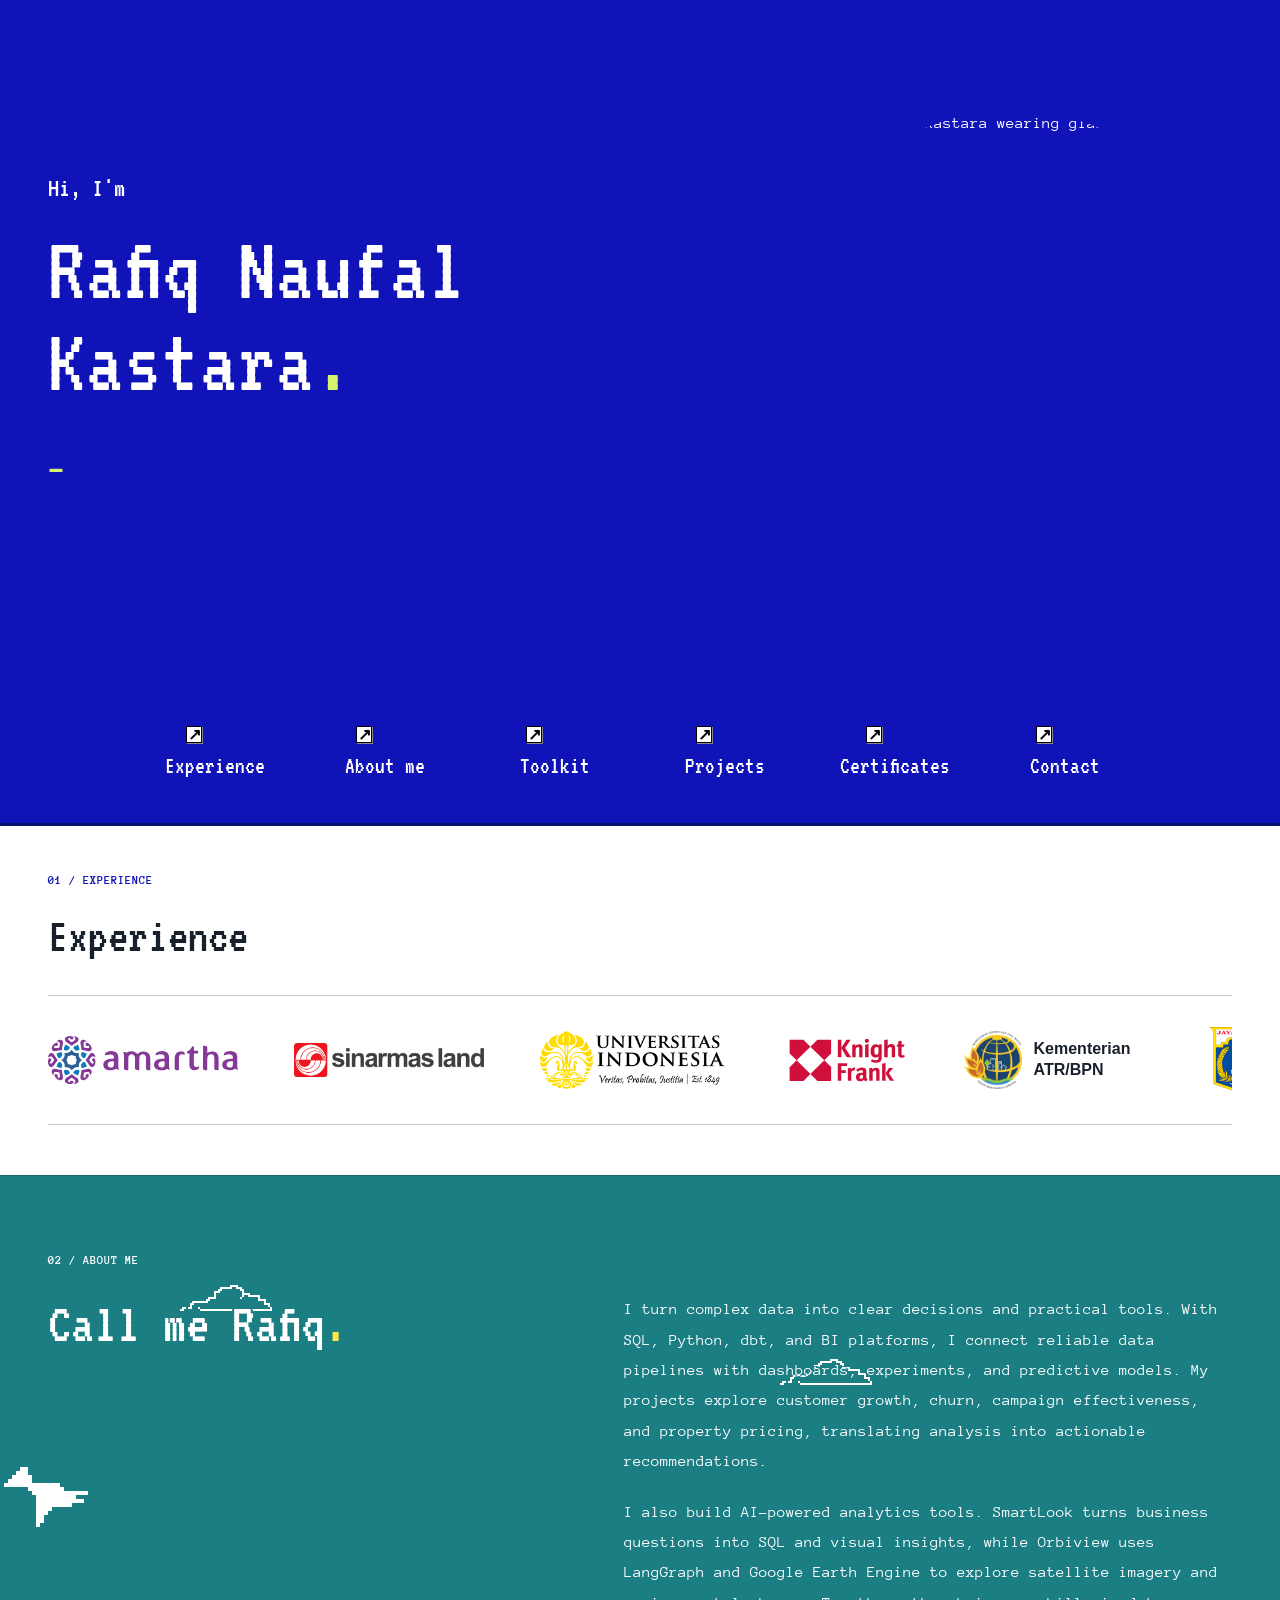
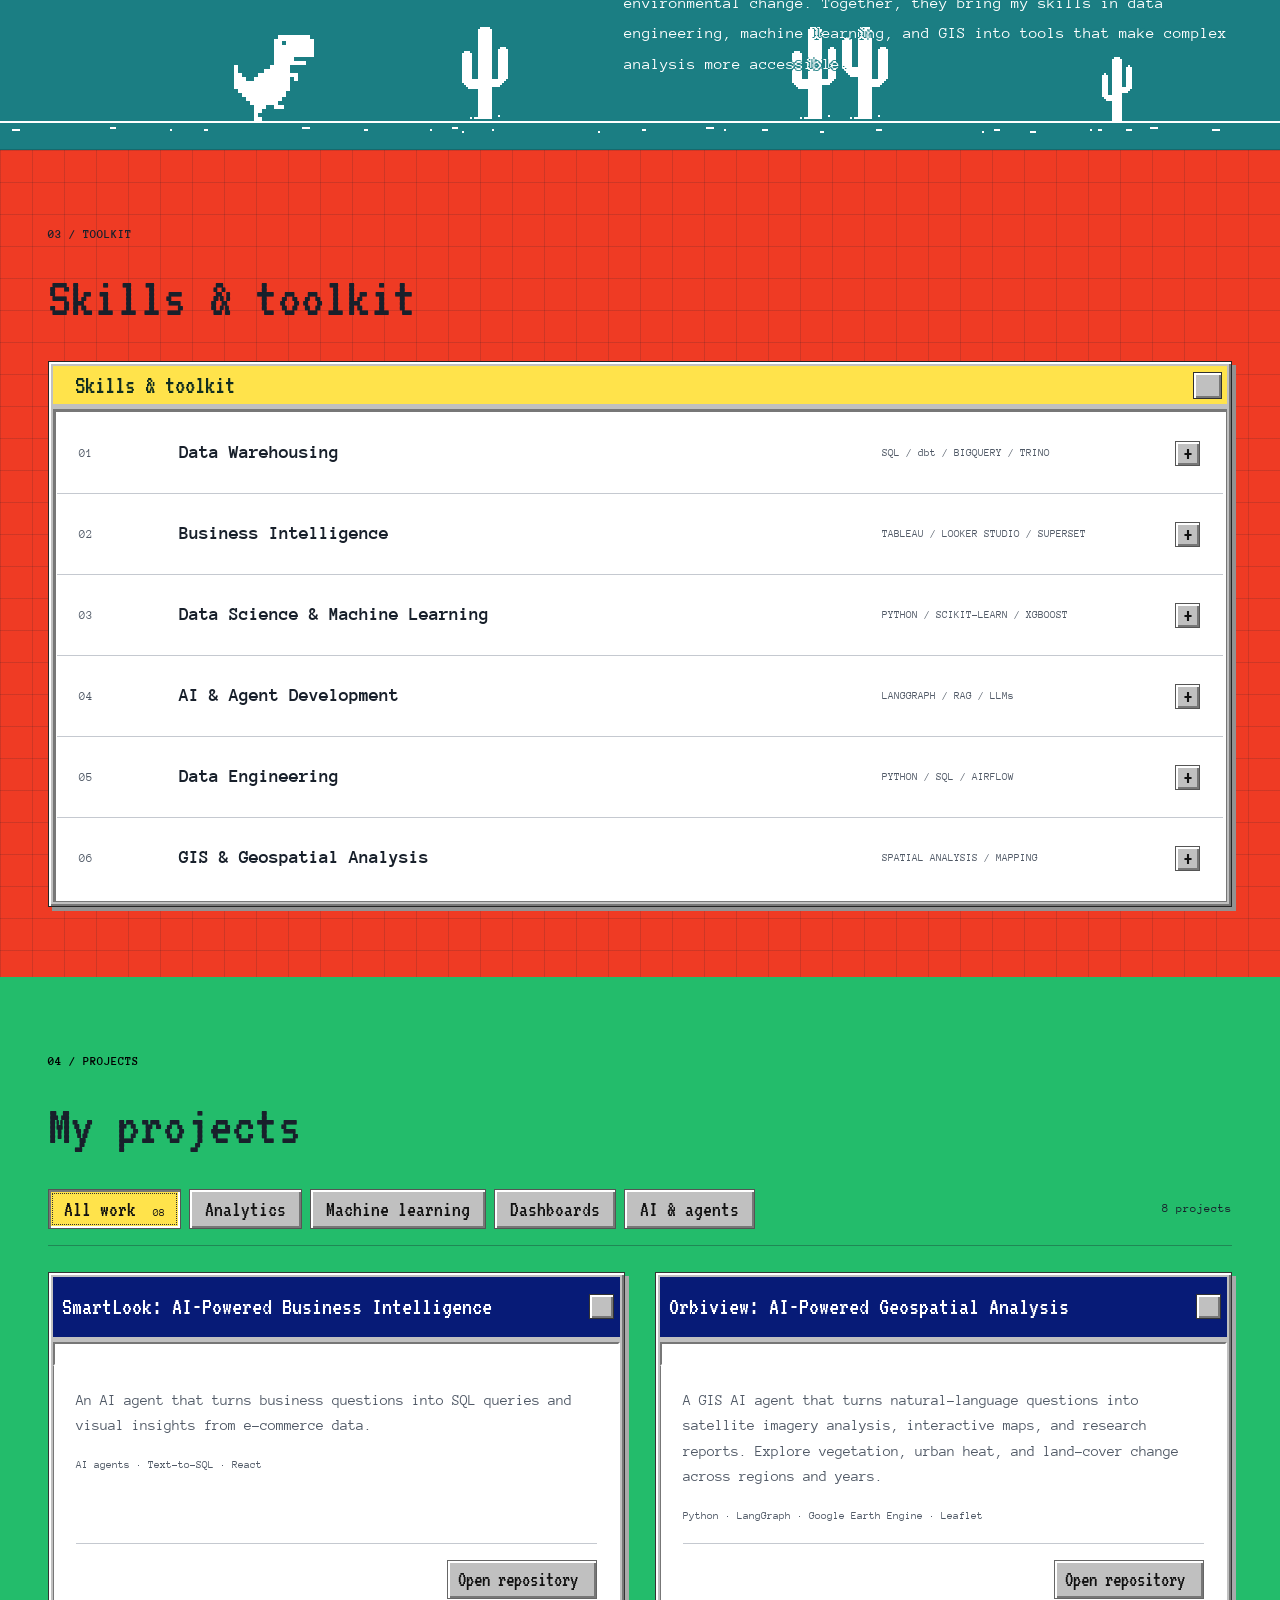
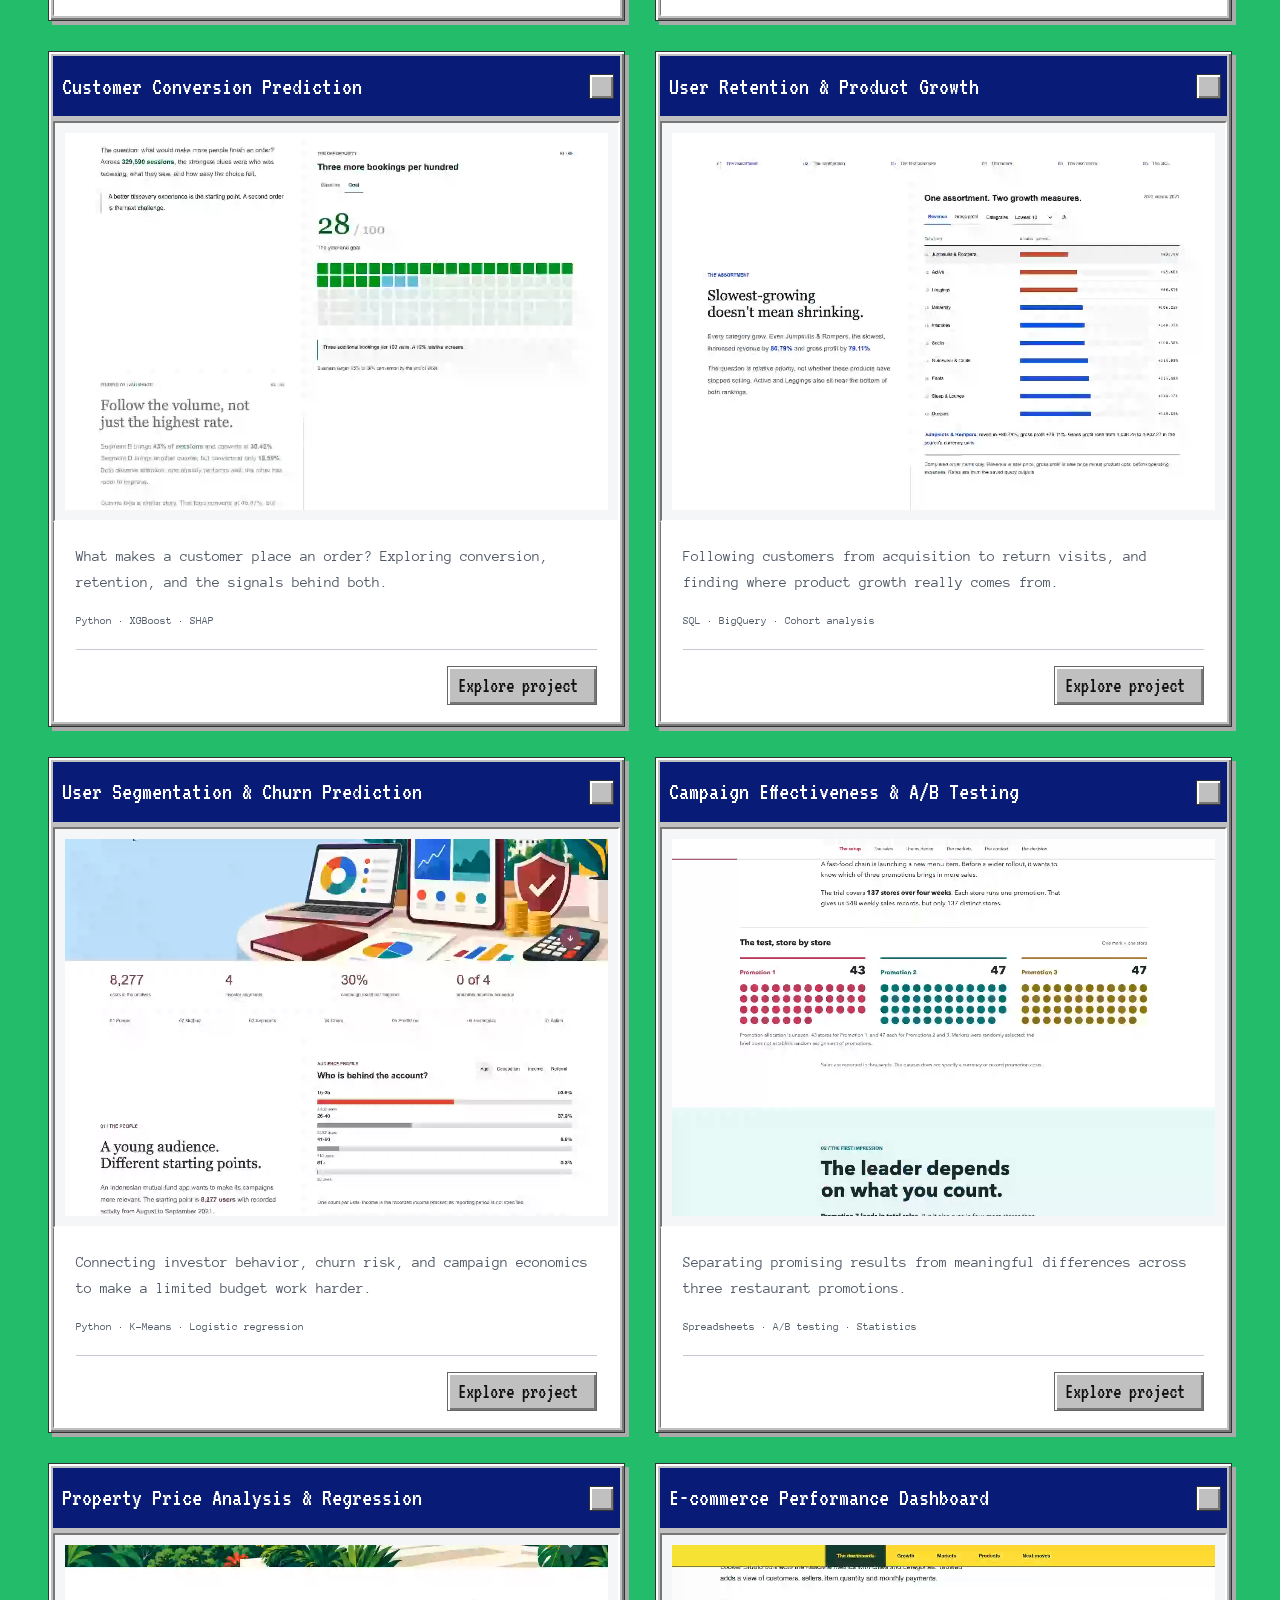
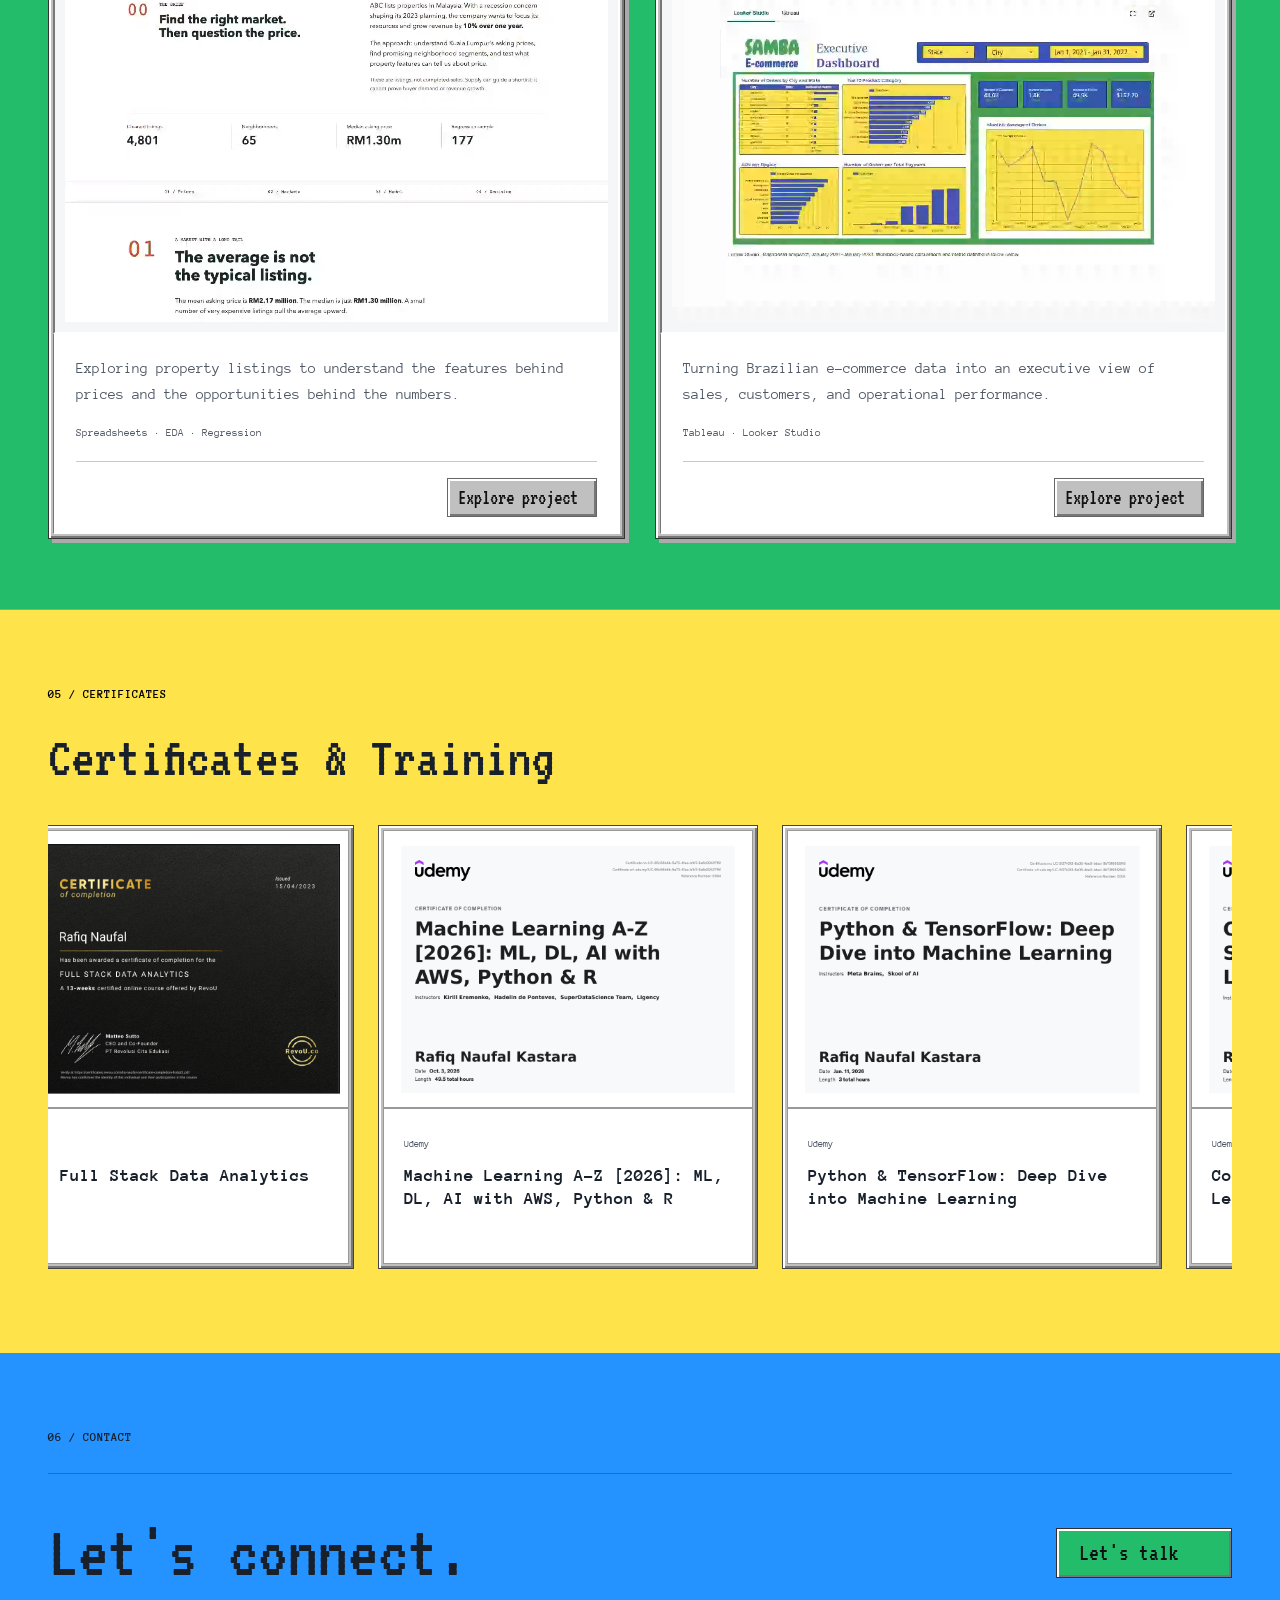
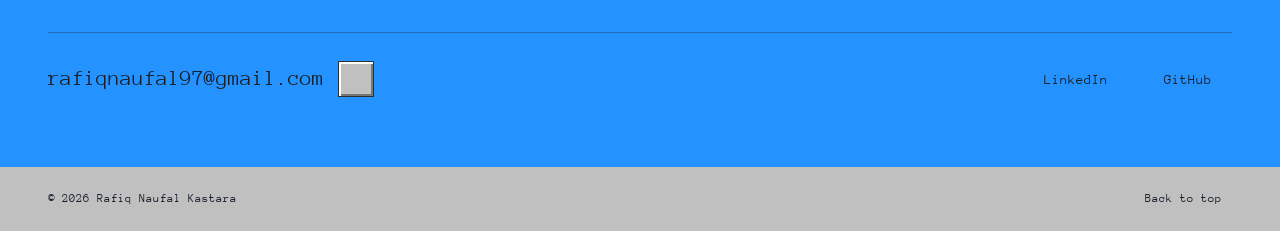
==== commit 1af07436: "Lead rotating hero titles with Data Scientist" ====
--- a/index.html
+++ b/index.html
@@ -17,7 +17,7 @@
 <main id="main">
 <section class="hero" id="home" aria-labelledby="hero-title">
 <div class="hero-inner wrap">
-<div class="hero-copy"><p class="hero-greeting">Hi, I'm</p><h1 id="hero-title">Rafiq Naufal<br>Kastara<span class="lime">.</span></h1><p class="hero-role" aria-label="Data Analyst, Business Intelligence, Data Warehouse, AI Experimenter, Problem Solver"><span id="rotating-title" aria-hidden="true">Data Analyst</span><span class="cursor" aria-hidden="true">_</span></p></div>
+<div class="hero-copy"><p class="hero-greeting">Hi, I'm</p><h1 id="hero-title">Rafiq Naufal<br>Kastara<span class="lime">.</span></h1><p class="hero-role" aria-label="Data Scientist, Data Analyst, Business Intelligence, Data Warehouse, AI Experimenter, Problem Solver"><span id="rotating-title" aria-hidden="true">Data Scientist</span><span class="cursor" aria-hidden="true">_</span></p></div>
 <div class="hero-photo"><img src="images/profile.jpg" alt="Rafiq Naufal Kastara wearing glasses and a gray hoodie" width="1048" height="1009" fetchpriority="high"></div>
 </div>
 <button id="motion-toggle" class="icon-button hero-motion" type="button" aria-label="Pause animations" aria-pressed="false" title="Pause animations" hidden=""><i class="fas fa-pause" aria-hidden="true"></i></button></section><nav id="main-nav" class="desktop-nav" aria-label="Sections"><div class="desktop-shortcuts wrap"><a href="#experience" class="desktop-shortcut shortcut-0"><span class="desktop-icon"><i class="fas fa-briefcase" aria-hidden="true"></i><span class="shortcut-mark" aria-hidden="true">↗</span></span><span class="shortcut-label">Experience</span></a><a href="#about" class="desktop-shortcut shortcut-1"><span class="desktop-icon"><i class="fas fa-address-card" aria-hidden="true"></i><span class="shortcut-mark" aria-hidden="true">↗</span></span><span class="shortcut-label">About me</span></a><a href="#skills" class="desktop-shortcut shortcut-2"><span class="desktop-icon"><i class="fas fa-desktop" aria-hidden="true"></i><span class="shortcut-mark" aria-hidden="true">↗</span></span><span class="shortcut-label">Toolkit</span></a><a href="#projects" class="desktop-shortcut shortcut-3"><span class="desktop-icon"><i class="fas fa-folder-open" aria-hidden="true"></i><span class="shortcut-mark" aria-hidden="true">↗</span></span><span class="shortcut-label">Projects</span></a><a href="#learning" class="desktop-shortcut shortcut-4"><span class="desktop-icon"><i class="fas fa-certificate" aria-hidden="true"></i><span class="shortcut-mark" aria-hidden="true">↗</span></span><span class="shortcut-label">Certificates</span></a><a href="#contact" class="desktop-shortcut shortcut-5"><span class="desktop-icon"><i class="fas fa-envelope" aria-hidden="true"></i><span class="shortcut-mark" aria-hidden="true">↗</span></span><span class="shortcut-label">Contact</span></a></div></nav>
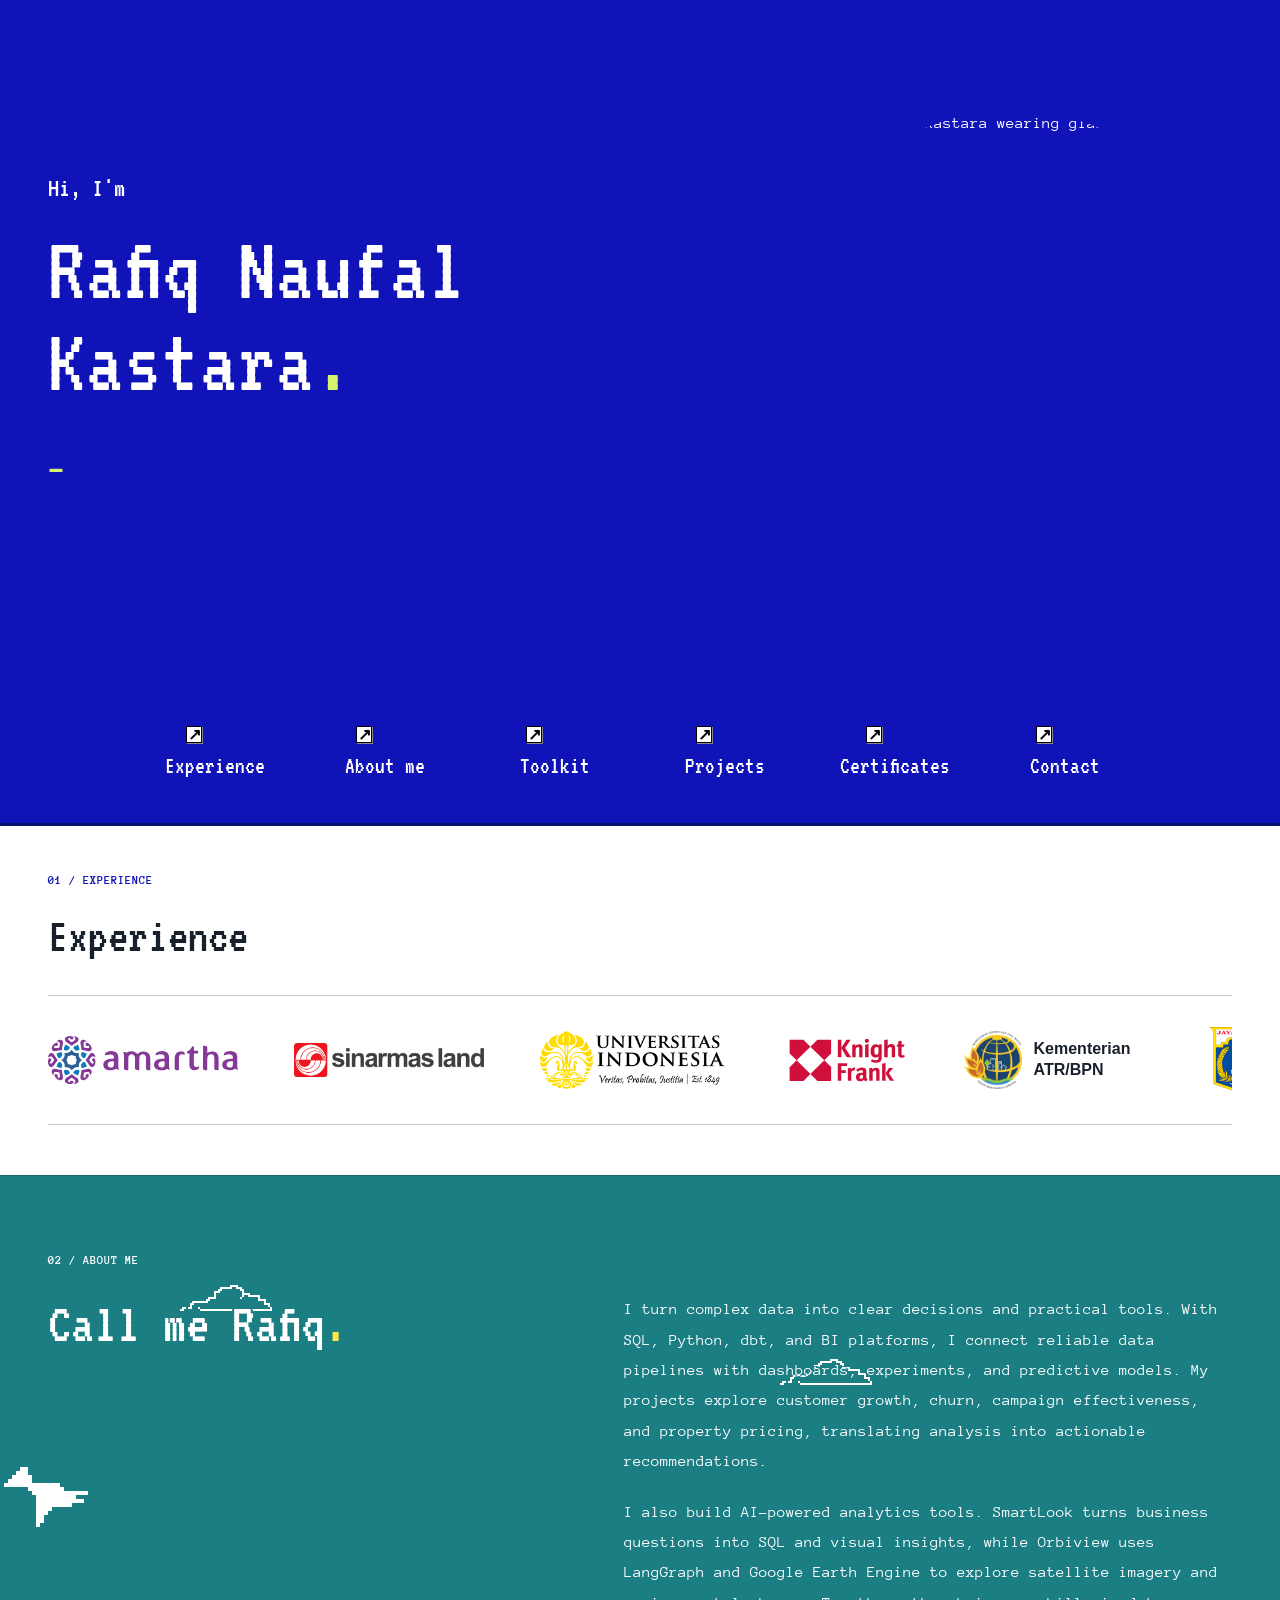
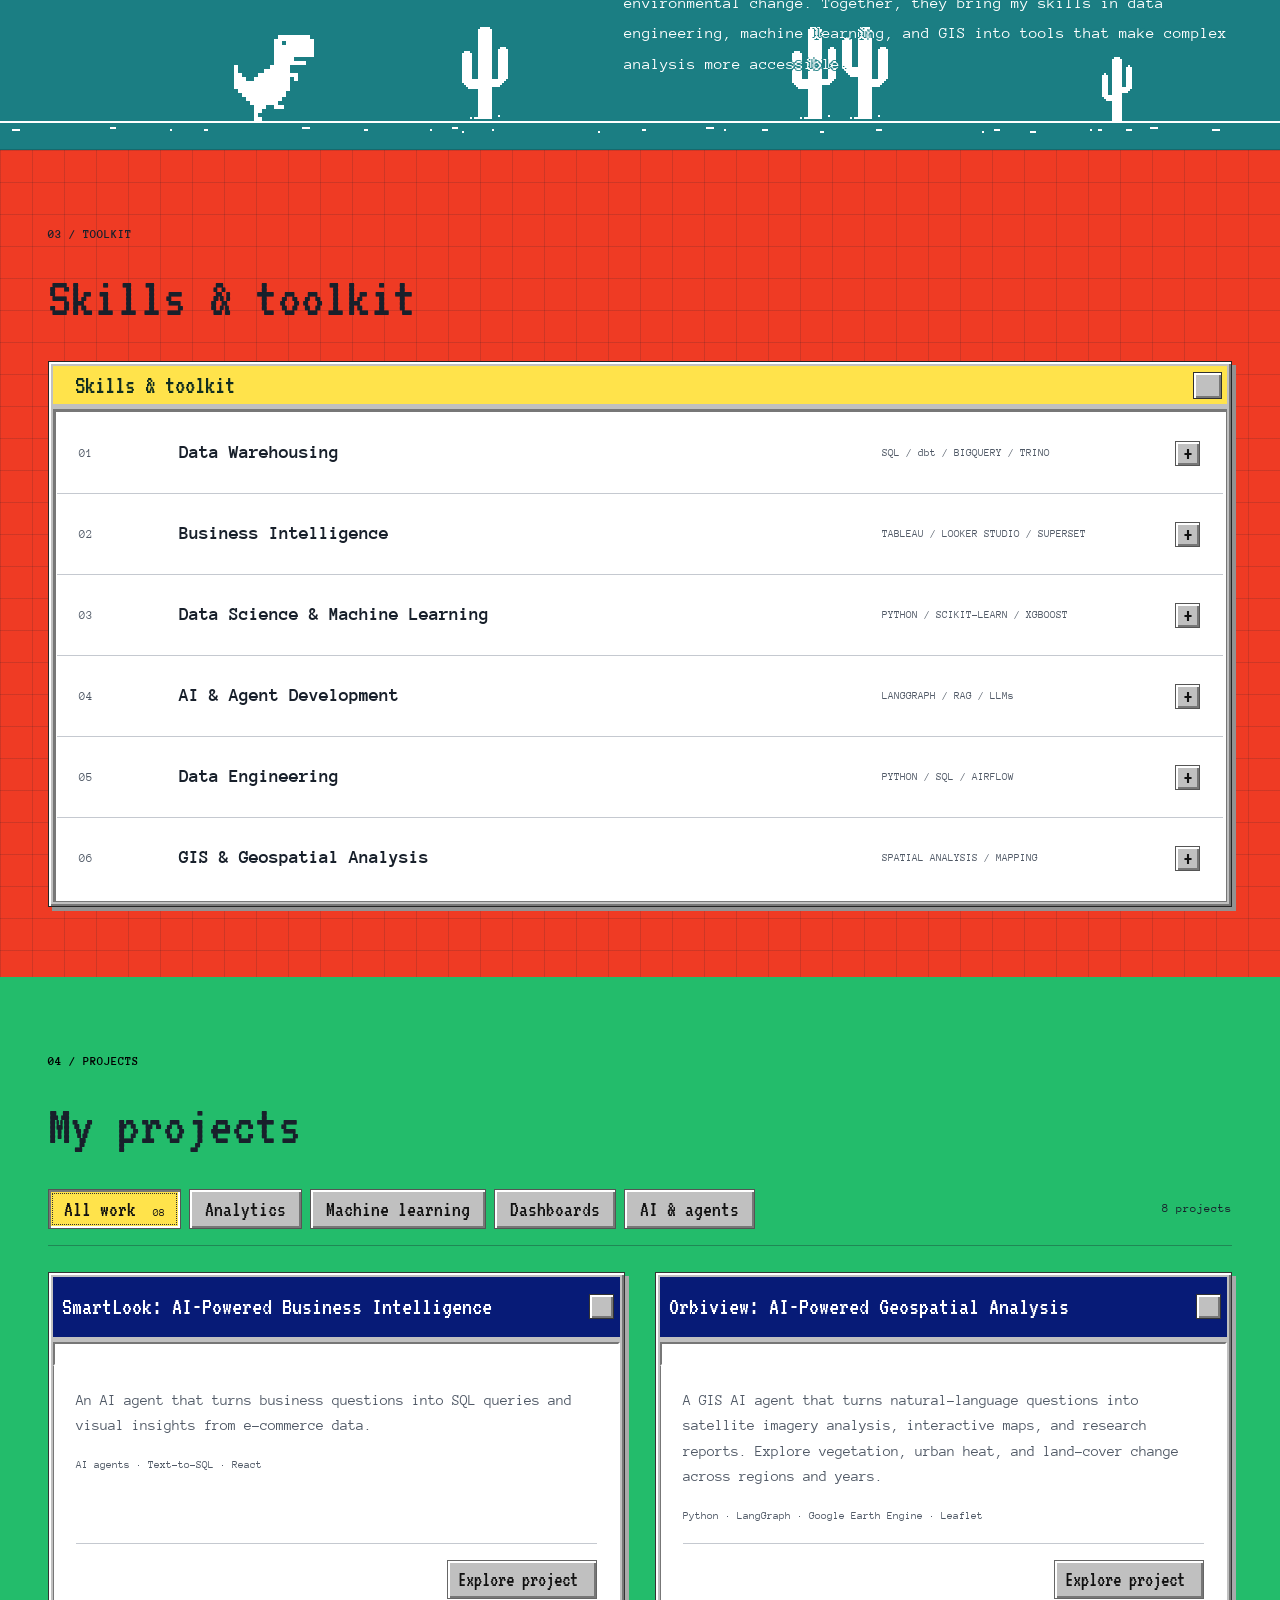
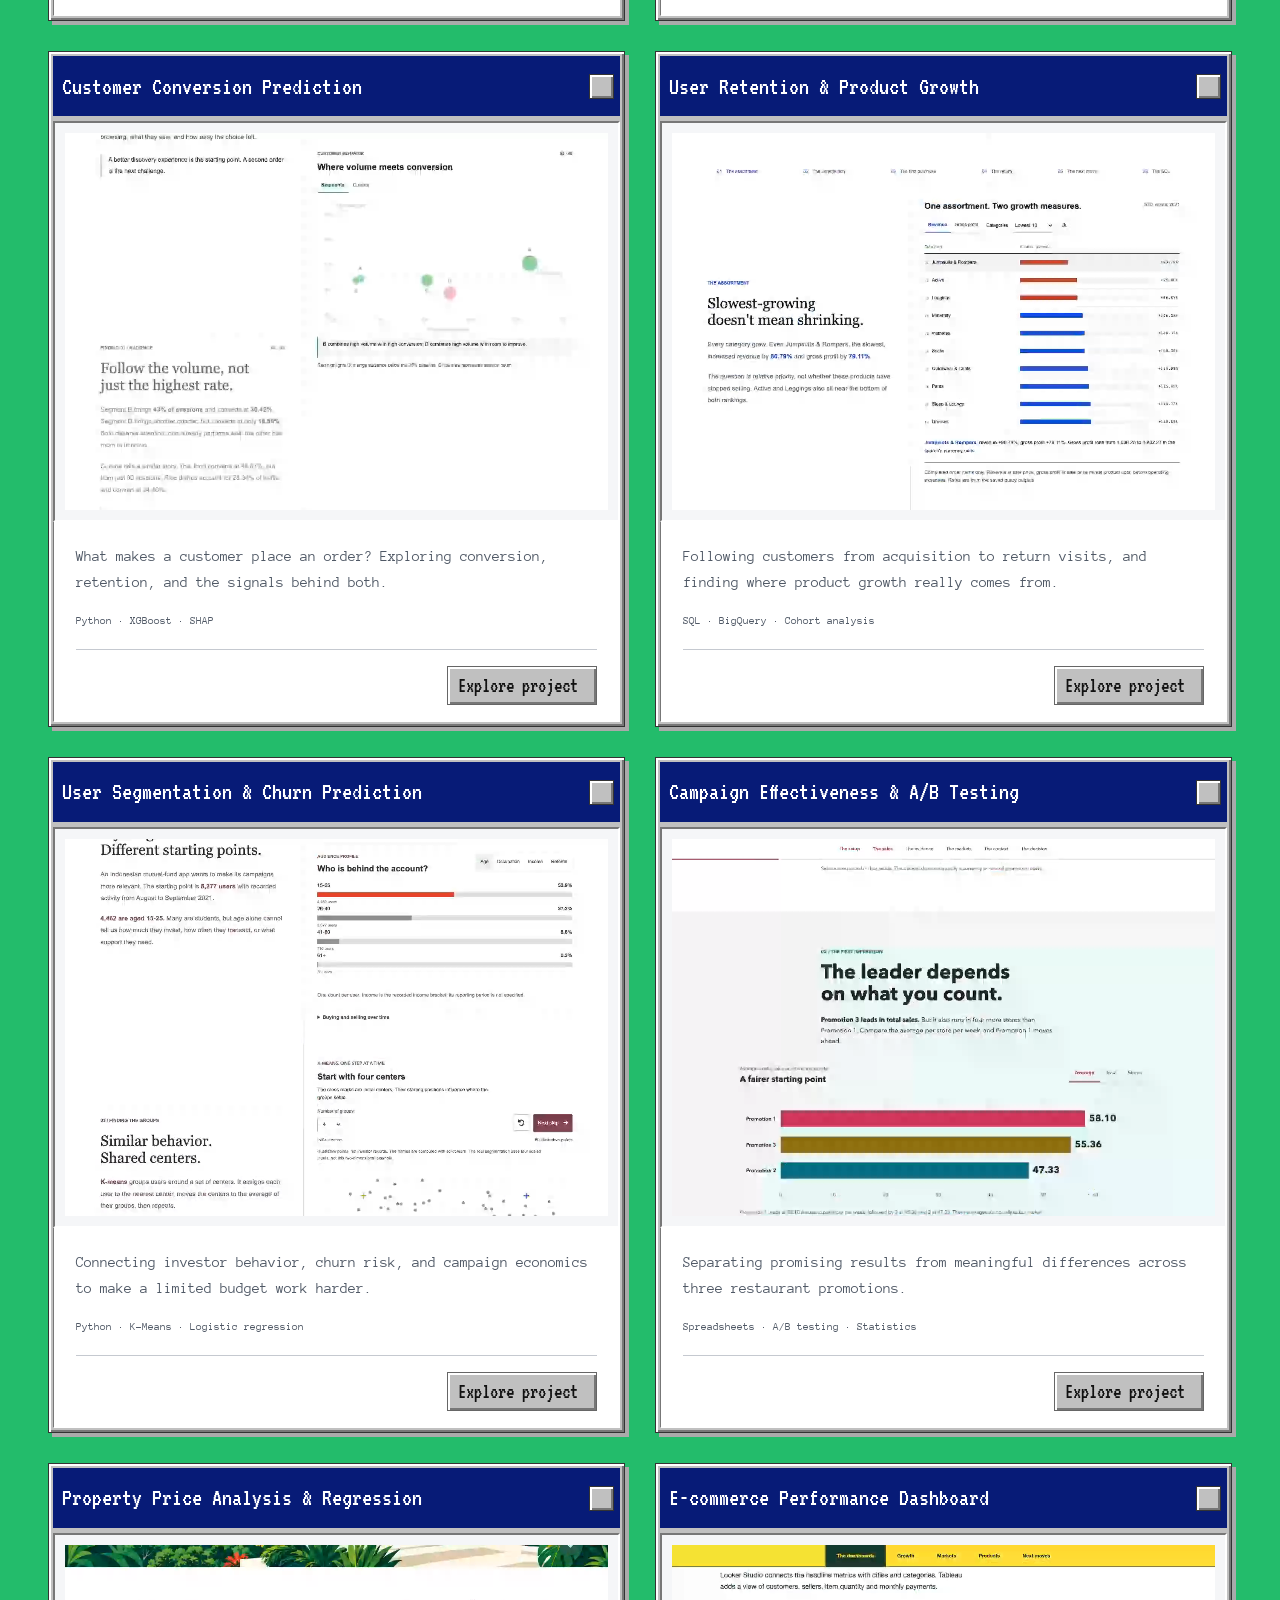
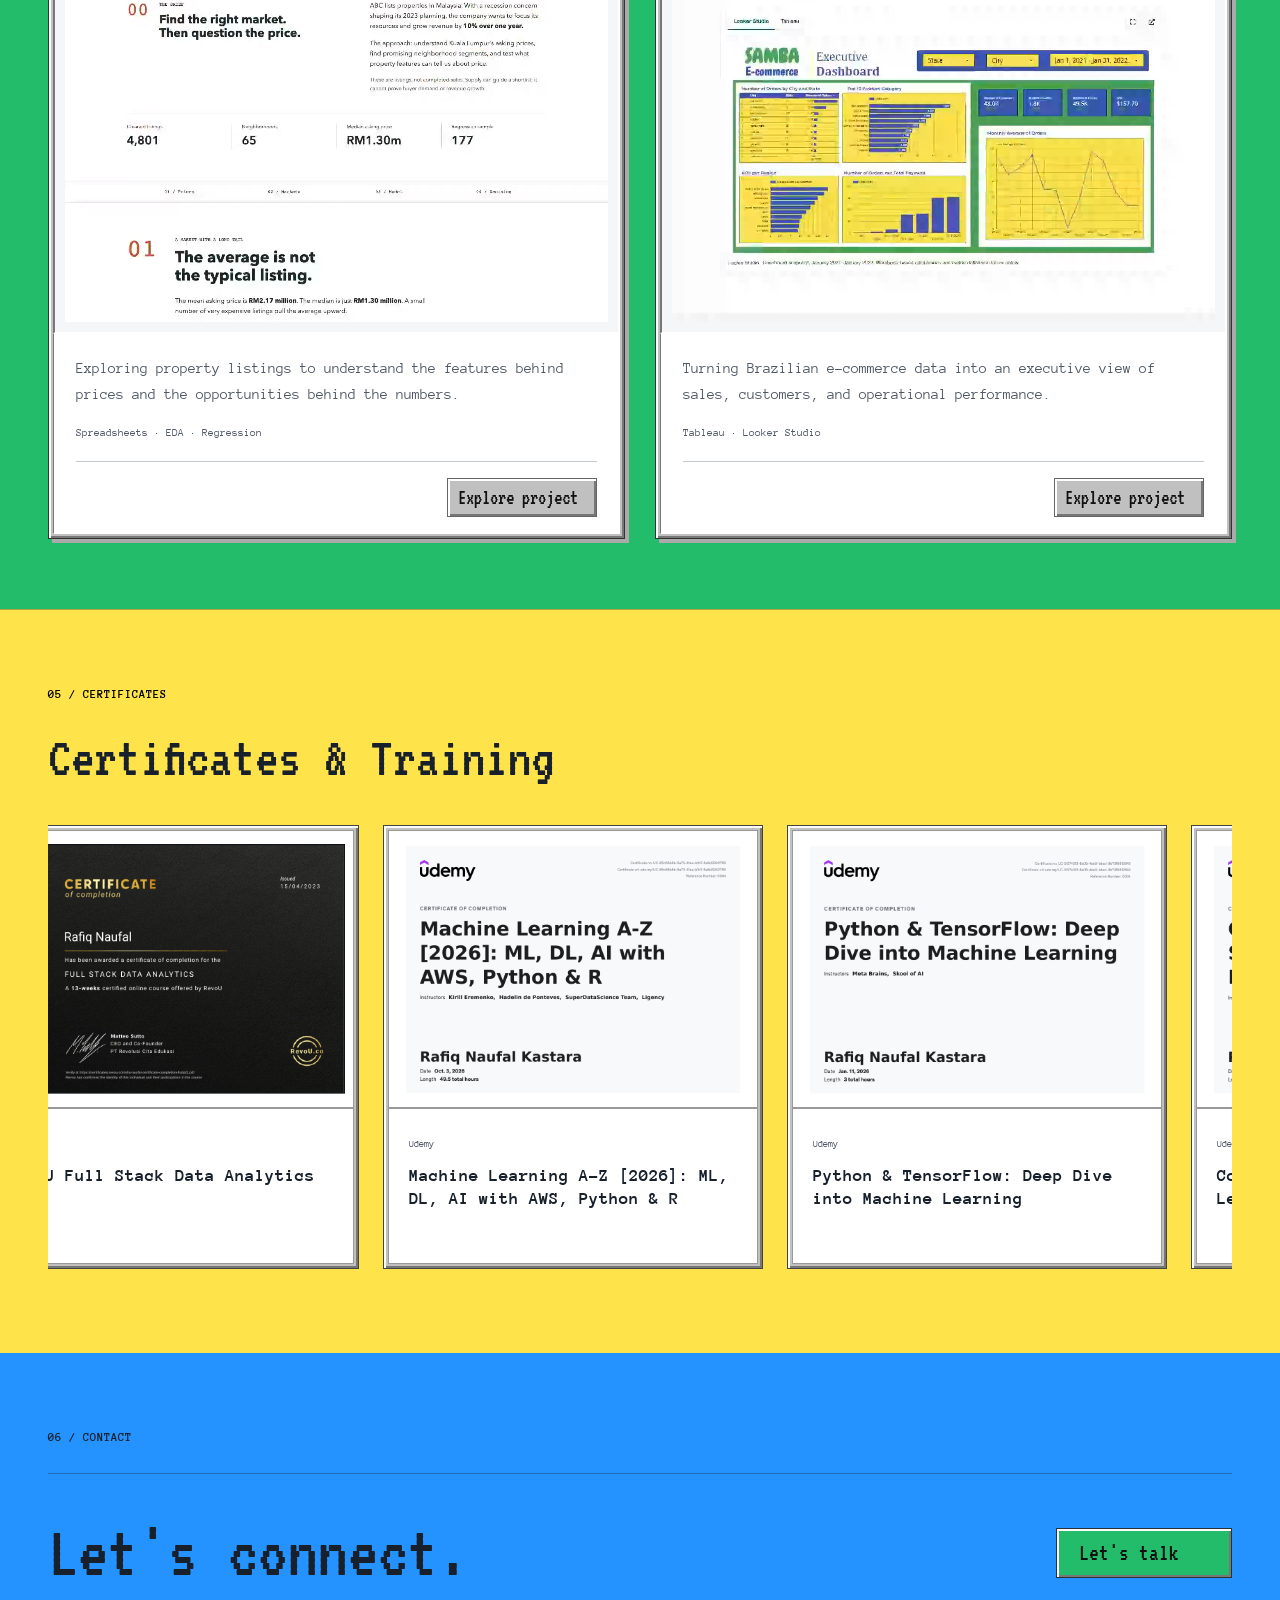
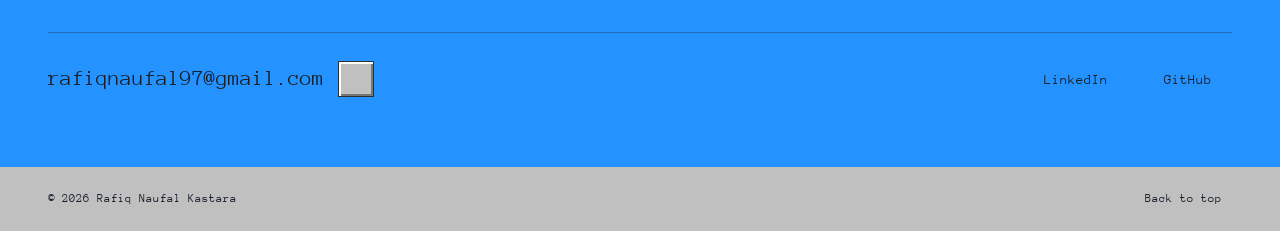
==== commit b7a0442e: "Link SmartLook and Orbiview exploration to deployed apps" ====
--- a/index.html
+++ b/index.html
@@ -45,18 +45,18 @@
 
 
 
-<div id="toolkit-content" class="toolkit-content"><details class="skill-row"><summary><span class="skill-number">01</span><span class="skill-icon"><i class="fas fa-database" aria-hidden="true"></i></span><span class="skill-title">Data Warehousing</span><span class="skill-domain">SQL / dbt / BIGQUERY / TRINO</span><span class="detail-plus" aria-hidden="true">+</span></summary><div class="skill-content"><p>Turn source data into analysis-ready models with SQL transformations, dimensional modeling, and data quality checks.</p><div><span class="skill-tools">SQL · dbt · BigQuery · Trino · Data modeling</span><a class="text-link" href="projects/thelook/index.html" target="_blank" rel="noopener noreferrer">Explore TheLook <i class="fas fa-arrow-right" aria-hidden="true"></i></a></div></div></details><details class="skill-row"><summary><span class="skill-number">02</span><span class="skill-icon"><i class="fas fa-chart-line" aria-hidden="true"></i></span><span class="skill-title">Business Intelligence</span><span class="skill-domain">TABLEAU / LOOKER STUDIO / SUPERSET</span><span class="detail-plus" aria-hidden="true">+</span></summary><div class="skill-content"><p>Translate business questions into clear KPIs, executive dashboards, and reporting that supports decisions.</p><div><span class="skill-tools">Tableau · Looker Studio · Apache Superset · KPI design · A/B testing</span><a class="text-link" href="projects/campaign/index.html" target="_blank" rel="noopener noreferrer">Explore an experiment <i class="fas fa-arrow-right" aria-hidden="true"></i></a></div></div></details><details class="skill-row"><summary><span class="skill-number">03</span><span class="skill-icon"><i class="fas fa-project-diagram" aria-hidden="true"></i></span><span class="skill-title">Data Science &amp; Machine Learning</span><span class="skill-domain">PYTHON / SCIKIT-LEARN / XGBOOST</span><span class="detail-plus" aria-hidden="true">+</span></summary><div class="skill-content"><p>Explore customer behavior, build segmentation and prediction models, and explain the factors behind their outputs.</p><div><span class="skill-tools">Python · pandas · scikit-learn · K-Means · XGBoost · SHAP</span><a class="text-link" href="projects/segmentation/index.html" target="_blank" rel="noopener noreferrer">Explore segmentation <i class="fas fa-arrow-right" aria-hidden="true"></i></a></div></div></details><details class="skill-row"><summary><span class="skill-number">04</span><span class="skill-icon"><i class="fas fa-robot" aria-hidden="true"></i></span><span class="skill-title">AI &amp; Agent Development</span><span class="skill-domain">LANGGRAPH / RAG / LLMs</span><span class="detail-plus" aria-hidden="true">+</span></summary><div class="skill-content"><p>Connect language models with retrieval, tools, and structured workflows for question answering and data analysis.</p><div><span class="skill-tools">LangGraph · Retrieval-augmented generation (RAG) · LLMs · AI agents · Text-to-SQL</span><div class="skill-project-links"><a class="text-link" href="https://github.com/fiqcodes/smartlook-ai-agent" target="_blank" rel="noopener noreferrer">Explore SmartLook <i class="fas fa-arrow-right" aria-hidden="true"></i></a><a class="text-link" href="https://github.com/fiqcodes/gis-ai-agent" target="_blank" rel="noopener noreferrer">Explore Orbiview <i class="fas fa-arrow-right" aria-hidden="true"></i></a></div></div></div></details><details class="skill-row"><summary><span class="skill-number">05</span><span class="skill-icon"><i class="fas fa-layer-group" aria-hidden="true"></i></span><span class="skill-title">Data Engineering</span><span class="skill-domain">PYTHON / SQL / AIRFLOW</span><span class="detail-plus" aria-hidden="true">+</span></summary><div class="skill-content"><p>Build repeatable data workflows through extraction, transformation, orchestration, and reliable reporting datasets.</p><div><span class="skill-tools">Python · SQL · Apache Airflow · ETL / ELT · Data pipelines</span></div></div></details><details class="skill-row"><summary><span class="skill-number">06</span><span class="skill-icon"><i class="fas fa-globe-asia" aria-hidden="true"></i></span><span class="skill-title">GIS &amp; Geospatial Analysis</span><span class="skill-domain">SPATIAL ANALYSIS / MAPPING</span><span class="detail-plus" aria-hidden="true">+</span></summary><div class="skill-content"><p>Explore how location adds context to business questions through spatial patterns, geographic data, and map-based analysis.</p><div><span class="skill-tools">GIS · Geospatial analysis · Spatial queries · Mapping</span><a class="text-link" href="https://github.com/fiqcodes/gis-ai-agent" target="_blank" rel="noopener noreferrer">Explore Orbiview <i class="fas fa-arrow-right" aria-hidden="true"></i></a></div></div></details></div></div></div></section>
+<div id="toolkit-content" class="toolkit-content"><details class="skill-row"><summary><span class="skill-number">01</span><span class="skill-icon"><i class="fas fa-database" aria-hidden="true"></i></span><span class="skill-title">Data Warehousing</span><span class="skill-domain">SQL / dbt / BIGQUERY / TRINO</span><span class="detail-plus" aria-hidden="true">+</span></summary><div class="skill-content"><p>Turn source data into analysis-ready models with SQL transformations, dimensional modeling, and data quality checks.</p><div><span class="skill-tools">SQL · dbt · BigQuery · Trino · Data modeling</span><a class="text-link" href="projects/thelook/index.html" target="_blank" rel="noopener noreferrer">Explore TheLook <i class="fas fa-arrow-right" aria-hidden="true"></i></a></div></div></details><details class="skill-row"><summary><span class="skill-number">02</span><span class="skill-icon"><i class="fas fa-chart-line" aria-hidden="true"></i></span><span class="skill-title">Business Intelligence</span><span class="skill-domain">TABLEAU / LOOKER STUDIO / SUPERSET</span><span class="detail-plus" aria-hidden="true">+</span></summary><div class="skill-content"><p>Translate business questions into clear KPIs, executive dashboards, and reporting that supports decisions.</p><div><span class="skill-tools">Tableau · Looker Studio · Apache Superset · KPI design · A/B testing</span><a class="text-link" href="projects/campaign/index.html" target="_blank" rel="noopener noreferrer">Explore an experiment <i class="fas fa-arrow-right" aria-hidden="true"></i></a></div></div></details><details class="skill-row"><summary><span class="skill-number">03</span><span class="skill-icon"><i class="fas fa-project-diagram" aria-hidden="true"></i></span><span class="skill-title">Data Science &amp; Machine Learning</span><span class="skill-domain">PYTHON / SCIKIT-LEARN / XGBOOST</span><span class="detail-plus" aria-hidden="true">+</span></summary><div class="skill-content"><p>Explore customer behavior, build segmentation and prediction models, and explain the factors behind their outputs.</p><div><span class="skill-tools">Python · pandas · scikit-learn · K-Means · XGBoost · SHAP</span><a class="text-link" href="projects/segmentation/index.html" target="_blank" rel="noopener noreferrer">Explore segmentation <i class="fas fa-arrow-right" aria-hidden="true"></i></a></div></div></details><details class="skill-row"><summary><span class="skill-number">04</span><span class="skill-icon"><i class="fas fa-robot" aria-hidden="true"></i></span><span class="skill-title">AI &amp; Agent Development</span><span class="skill-domain">LANGGRAPH / RAG / LLMs</span><span class="detail-plus" aria-hidden="true">+</span></summary><div class="skill-content"><p>Connect language models with retrieval, tools, and structured workflows for question answering and data analysis.</p><div><span class="skill-tools">LangGraph · Retrieval-augmented generation (RAG) · LLMs · AI agents · Text-to-SQL</span><div class="skill-project-links"><a class="text-link" href="https://smartlook-ai-agent.vercel.app/" target="_blank" rel="noopener noreferrer">Explore SmartLook <i class="fas fa-arrow-right" aria-hidden="true"></i></a><a class="text-link" href="https://gis-ai-agent.vercel.app/" target="_blank" rel="noopener noreferrer">Explore Orbiview <i class="fas fa-arrow-right" aria-hidden="true"></i></a></div></div></div></details><details class="skill-row"><summary><span class="skill-number">05</span><span class="skill-icon"><i class="fas fa-layer-group" aria-hidden="true"></i></span><span class="skill-title">Data Engineering</span><span class="skill-domain">PYTHON / SQL / AIRFLOW</span><span class="detail-plus" aria-hidden="true">+</span></summary><div class="skill-content"><p>Build repeatable data workflows through extraction, transformation, orchestration, and reliable reporting datasets.</p><div><span class="skill-tools">Python · SQL · Apache Airflow · ETL / ELT · Data pipelines</span></div></div></details><details class="skill-row"><summary><span class="skill-number">06</span><span class="skill-icon"><i class="fas fa-globe-asia" aria-hidden="true"></i></span><span class="skill-title">GIS &amp; Geospatial Analysis</span><span class="skill-domain">SPATIAL ANALYSIS / MAPPING</span><span class="detail-plus" aria-hidden="true">+</span></summary><div class="skill-content"><p>Explore how location adds context to business questions through spatial patterns, geographic data, and map-based analysis.</p><div><span class="skill-tools">GIS · Geospatial analysis · Spatial queries · Mapping</span><a class="text-link" href="https://gis-ai-agent.vercel.app/" target="_blank" rel="noopener noreferrer">Explore Orbiview <i class="fas fa-arrow-right" aria-hidden="true"></i></a></div></div></details></div></div></div></section>
 <section class="projects section-band" id="projects" aria-labelledby="projects-title"><span id="Begin" class="anchor-alias"></span><div class="wrap">
 <div class="section-topline"><span class="section-index">04 / PROJECTS</span></div><div class="section-heading"><h2 id="projects-title">My projects</h2></div>
 <div class="project-toolbar"><div class="project-filters" role="group" aria-label="Filter projects"><button type="button" data-filter="all" aria-pressed="true">All work <span>08</span></button><button type="button" data-filter="analytics" aria-pressed="false">Analytics</button><button type="button" data-filter="ml" aria-pressed="false">Machine learning</button><button type="button" data-filter="bi" aria-pressed="false">Dashboards</button><button type="button" data-filter="ai" aria-pressed="false">AI &amp; agents</button></div><span class="mono project-count" id="project-count" role="status" aria-live="polite">8 projects</span></div>
 <div class="project-grid"><article class="project-card project-video-card" data-category="ai"><div class="project-link">
-<div class="project-chrome"><h3>SmartLook: AI-Powered Business Intelligence</h3><a href="https://github.com/fiqcodes/smartlook-ai-agent" class="fas fa-external-link-alt window-launch" aria-label="Open SmartLook repository" title="Open SmartLook repository" target="_blank" rel="noopener noreferrer"></a></div>
+<div class="project-chrome"><h3>SmartLook: AI-Powered Business Intelligence</h3><a href="https://smartlook-ai-agent.vercel.app/" class="fas fa-external-link-alt window-launch" aria-label="Explore SmartLook project" title="Explore SmartLook project" target="_blank" rel="noopener noreferrer"></a></div>
 <div class="project-image project-video"><video width="1920" height="1032" controls autoplay loop muted playsinline preload="metadata" poster="assets/home/demos/smartlook.jpg" aria-label="SmartLook demo video"><source src="assets/home/demos/smartlook.mp4" type="video/mp4">Your browser does not support embedded video. <a href="https://github.com/fiqcodes/smartlook-ai-agent#demo" target="_blank" rel="noopener noreferrer">Watch the SmartLook demo on GitHub</a>.</video><p class="video-error" hidden>Video unavailable. <a href="https://github.com/fiqcodes/smartlook-ai-agent#demo" target="_blank" rel="noopener noreferrer">Watch the demo on GitHub</a>.</p></div>
-<div class="project-body"><p>An AI agent that turns business questions into SQL queries and visual insights from e-commerce data.</p><div class="project-tools">AI agents · Text-to-SQL · React</div><div class="project-bottom"><a class="project-open" href="https://github.com/fiqcodes/smartlook-ai-agent" target="_blank" rel="noopener noreferrer">Open repository <i class="fas fa-arrow-right" aria-hidden="true"></i></a></div></div></div></article>
+<div class="project-body"><p>An AI agent that turns business questions into SQL queries and visual insights from e-commerce data.</p><div class="project-tools">AI agents · Text-to-SQL · React</div><div class="project-bottom"><a class="project-open" href="https://smartlook-ai-agent.vercel.app/" target="_blank" rel="noopener noreferrer">Explore project <i class="fas fa-arrow-right" aria-hidden="true"></i></a></div></div></div></article>
 <article class="project-card project-video-card" data-category="ai"><div class="project-link">
-<div class="project-chrome"><h3>Orbiview: AI-Powered Geospatial Analysis</h3><a href="https://github.com/fiqcodes/gis-ai-agent" class="fas fa-external-link-alt window-launch" aria-label="Open Orbiview repository" title="Open Orbiview repository" target="_blank" rel="noopener noreferrer"></a></div>
+<div class="project-chrome"><h3>Orbiview: AI-Powered Geospatial Analysis</h3><a href="https://gis-ai-agent.vercel.app/" class="fas fa-external-link-alt window-launch" aria-label="Explore Orbiview project" title="Explore Orbiview project" target="_blank" rel="noopener noreferrer"></a></div>
 <div class="project-image project-video"><video width="890" height="480" controls autoplay loop muted playsinline preload="metadata" poster="assets/home/demos/orbiview.jpg" aria-label="Orbiview demo video"><source src="assets/home/demos/orbiview.mp4" type="video/mp4">Your browser does not support embedded video. <a href="https://github.com/fiqcodes/gis-ai-agent#demo" target="_blank" rel="noopener noreferrer">Watch the Orbiview demo on GitHub</a>.</video><p class="video-error" hidden>Video unavailable. <a href="https://github.com/fiqcodes/gis-ai-agent#demo" target="_blank" rel="noopener noreferrer">Watch the demo on GitHub</a>.</p></div>
-<div class="project-body"><p>A GIS AI agent that turns natural-language questions into satellite imagery analysis, interactive maps, and research reports. Explore vegetation, urban heat, and land-cover change across regions and years.</p><div class="project-tools">Python · LangGraph · Google Earth Engine · Leaflet</div><div class="project-bottom"><a class="project-open" href="https://github.com/fiqcodes/gis-ai-agent" target="_blank" rel="noopener noreferrer">Open repository <i class="fas fa-arrow-right" aria-hidden="true"></i></a></div></div></div></article>
+<div class="project-body"><p>A GIS AI agent that turns natural-language questions into satellite imagery analysis, interactive maps, and research reports. Explore vegetation, urban heat, and land-cover change across regions and years.</p><div class="project-tools">Python · LangGraph · Google Earth Engine · Leaflet</div><div class="project-bottom"><a class="project-open" href="https://gis-ai-agent.vercel.app/" target="_blank" rel="noopener noreferrer">Explore project <i class="fas fa-arrow-right" aria-hidden="true"></i></a></div></div></div></article>
 <article class="project-card project-video-card" data-category="ml"><div class="project-link">
 <div class="project-chrome"><h3>Customer Conversion Prediction</h3><a href="projects/lalafood/index.html" class="fas fa-external-link-alt window-launch" aria-label="Open Customer Conversion Prediction" title="Open Customer Conversion Prediction" target="_blank" rel="noopener noreferrer"></a></div>
 <div class="project-image project-video"><video width="1440" height="1000" controls autoplay loop muted playsinline preload="metadata" poster="assets/home/demos/lalafood.jpg" aria-label="Customer Conversion Prediction article tour"><source src="assets/home/demos/lalafood.webm" type="video/webm">Your browser does not support embedded video. <a href="projects/lalafood/index.html" target="_blank" rel="noopener noreferrer">Explore the article</a>.</video><p class="video-error" hidden>Video unavailable. <a href="projects/lalafood/index.html" target="_blank" rel="noopener noreferrer">Explore the article</a>.</p></div>
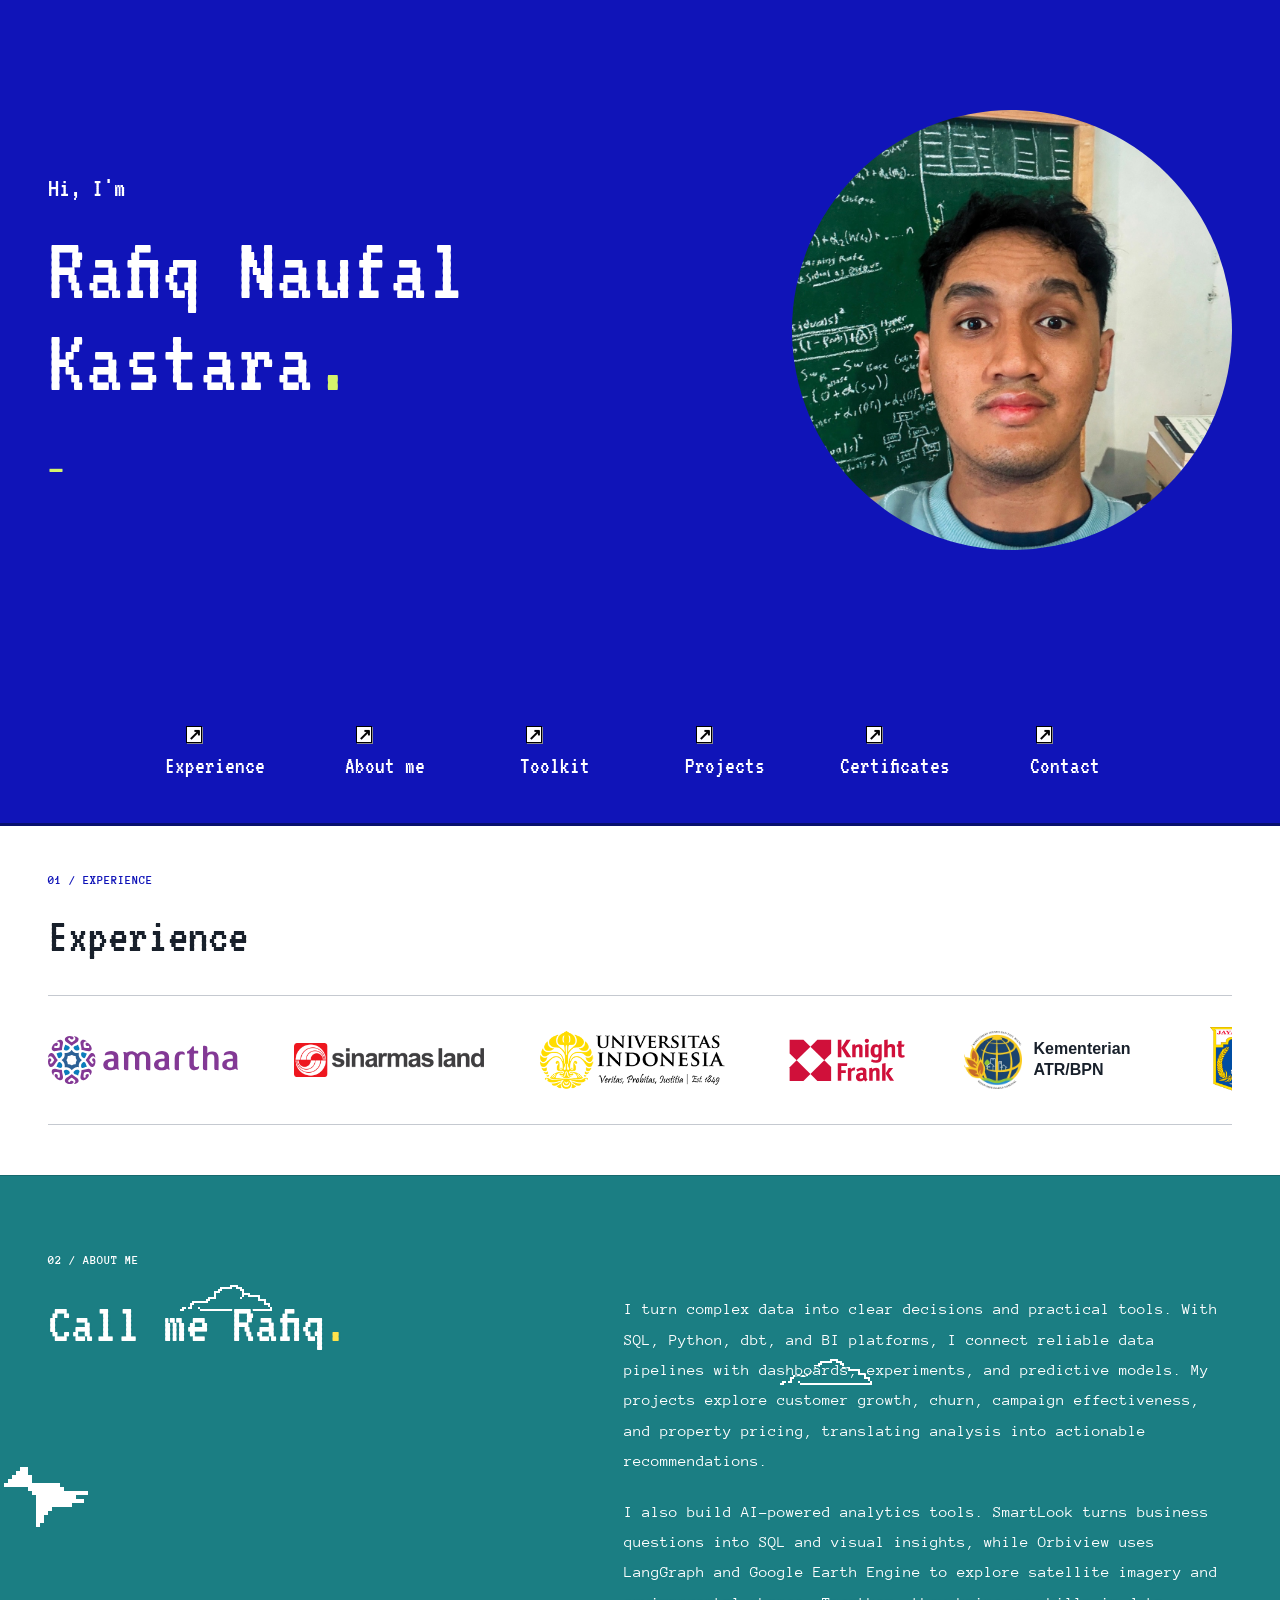
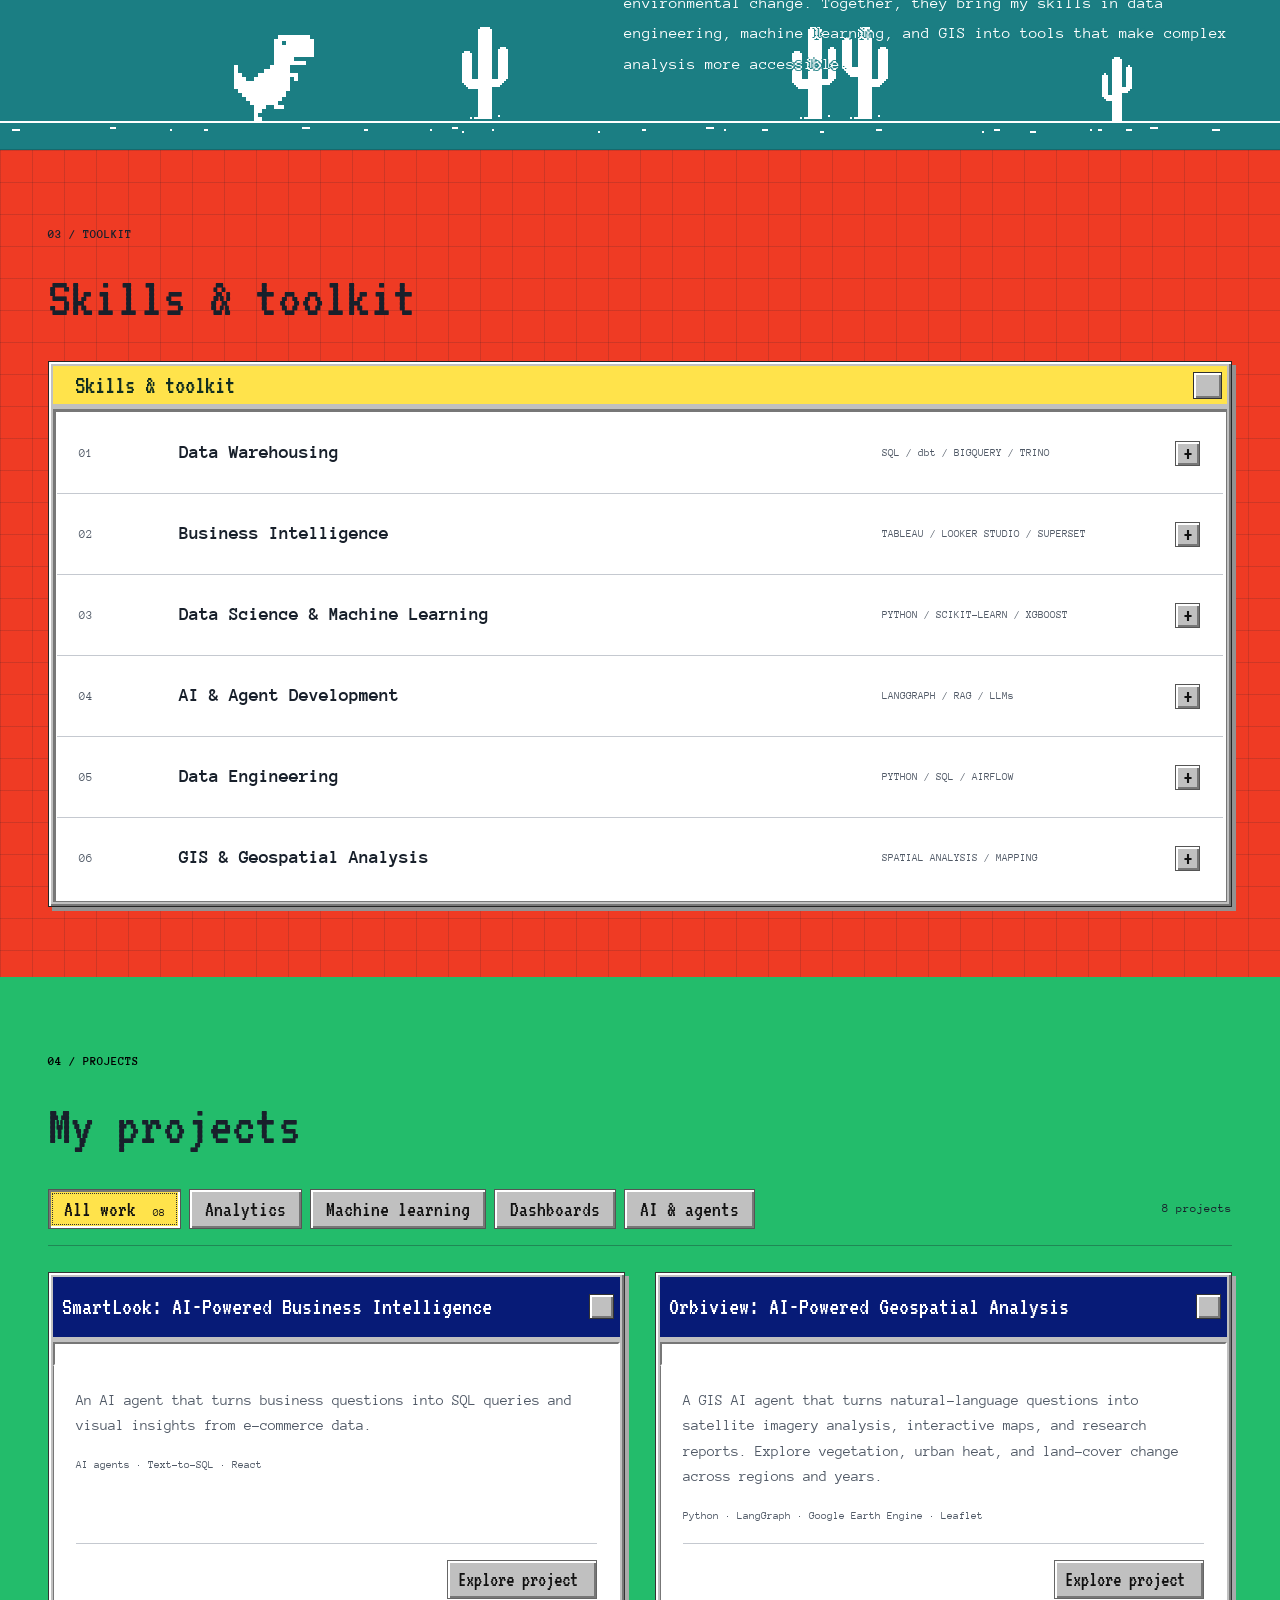
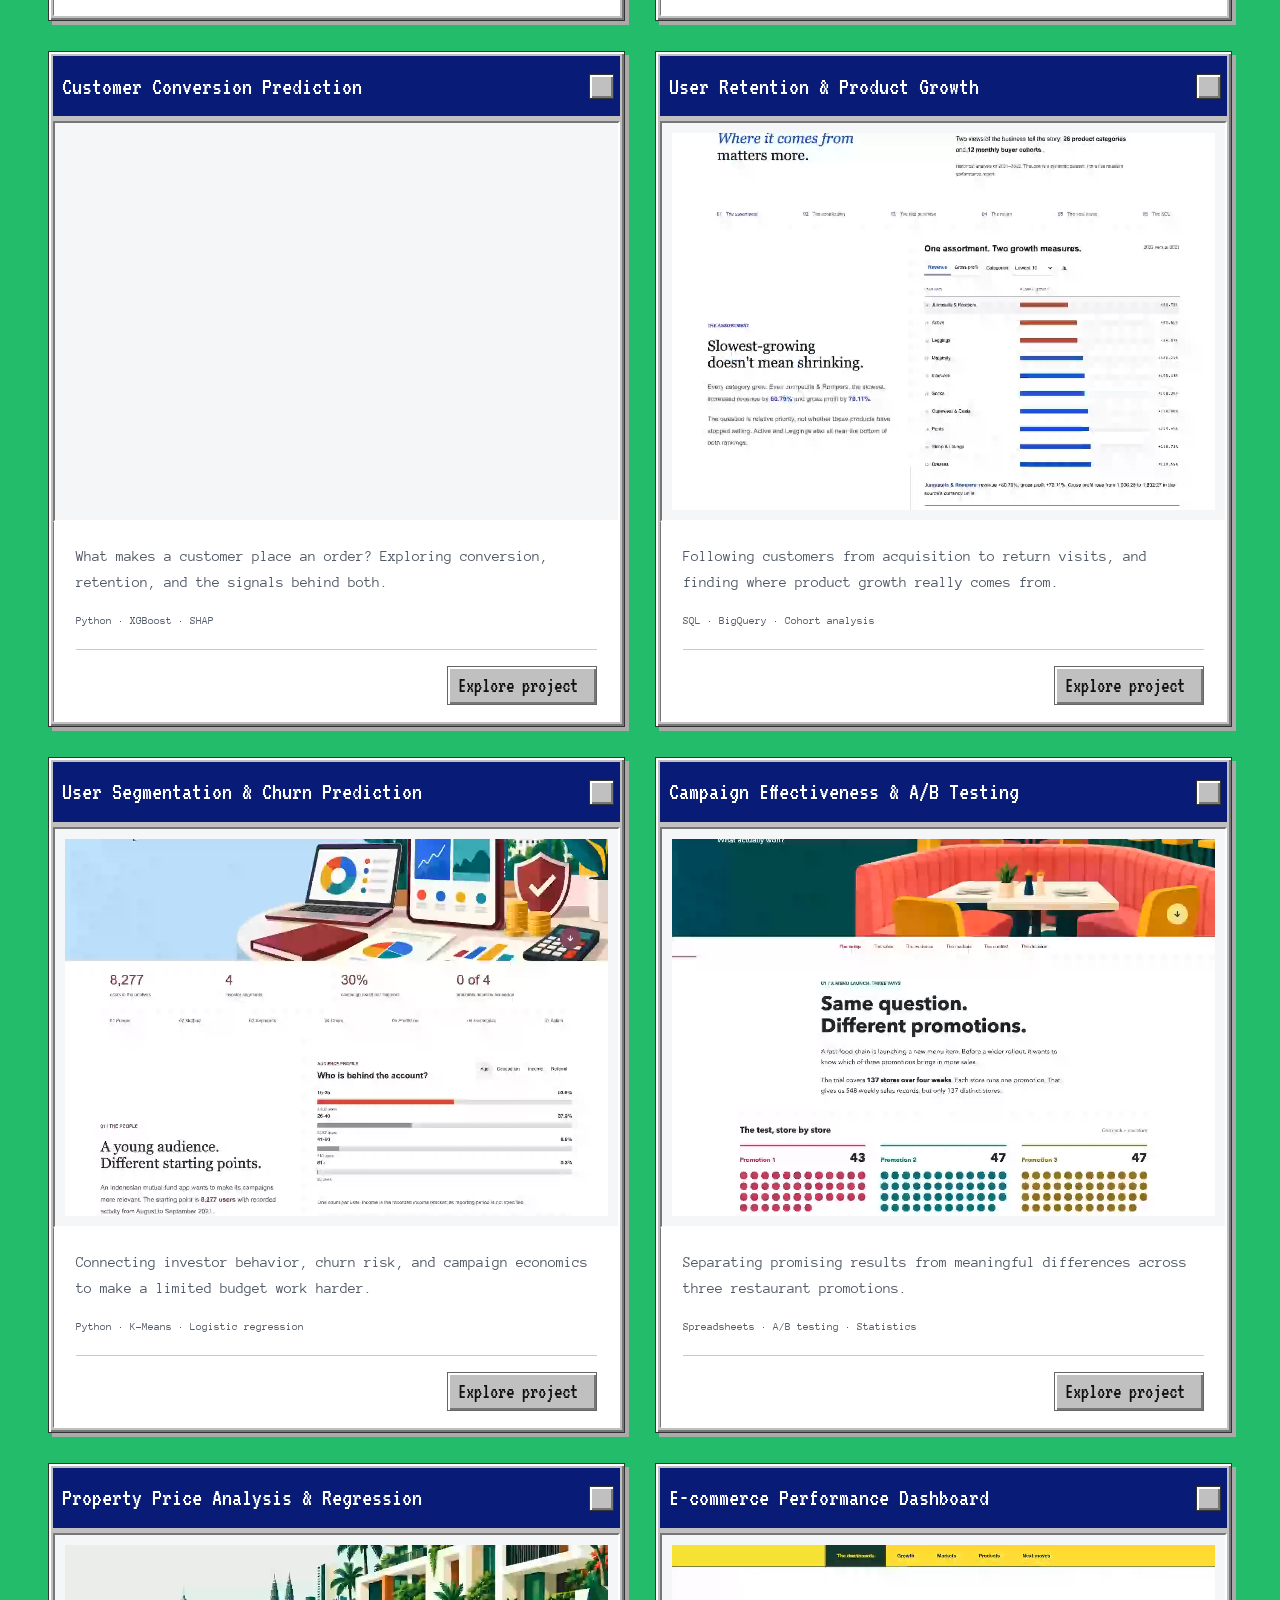
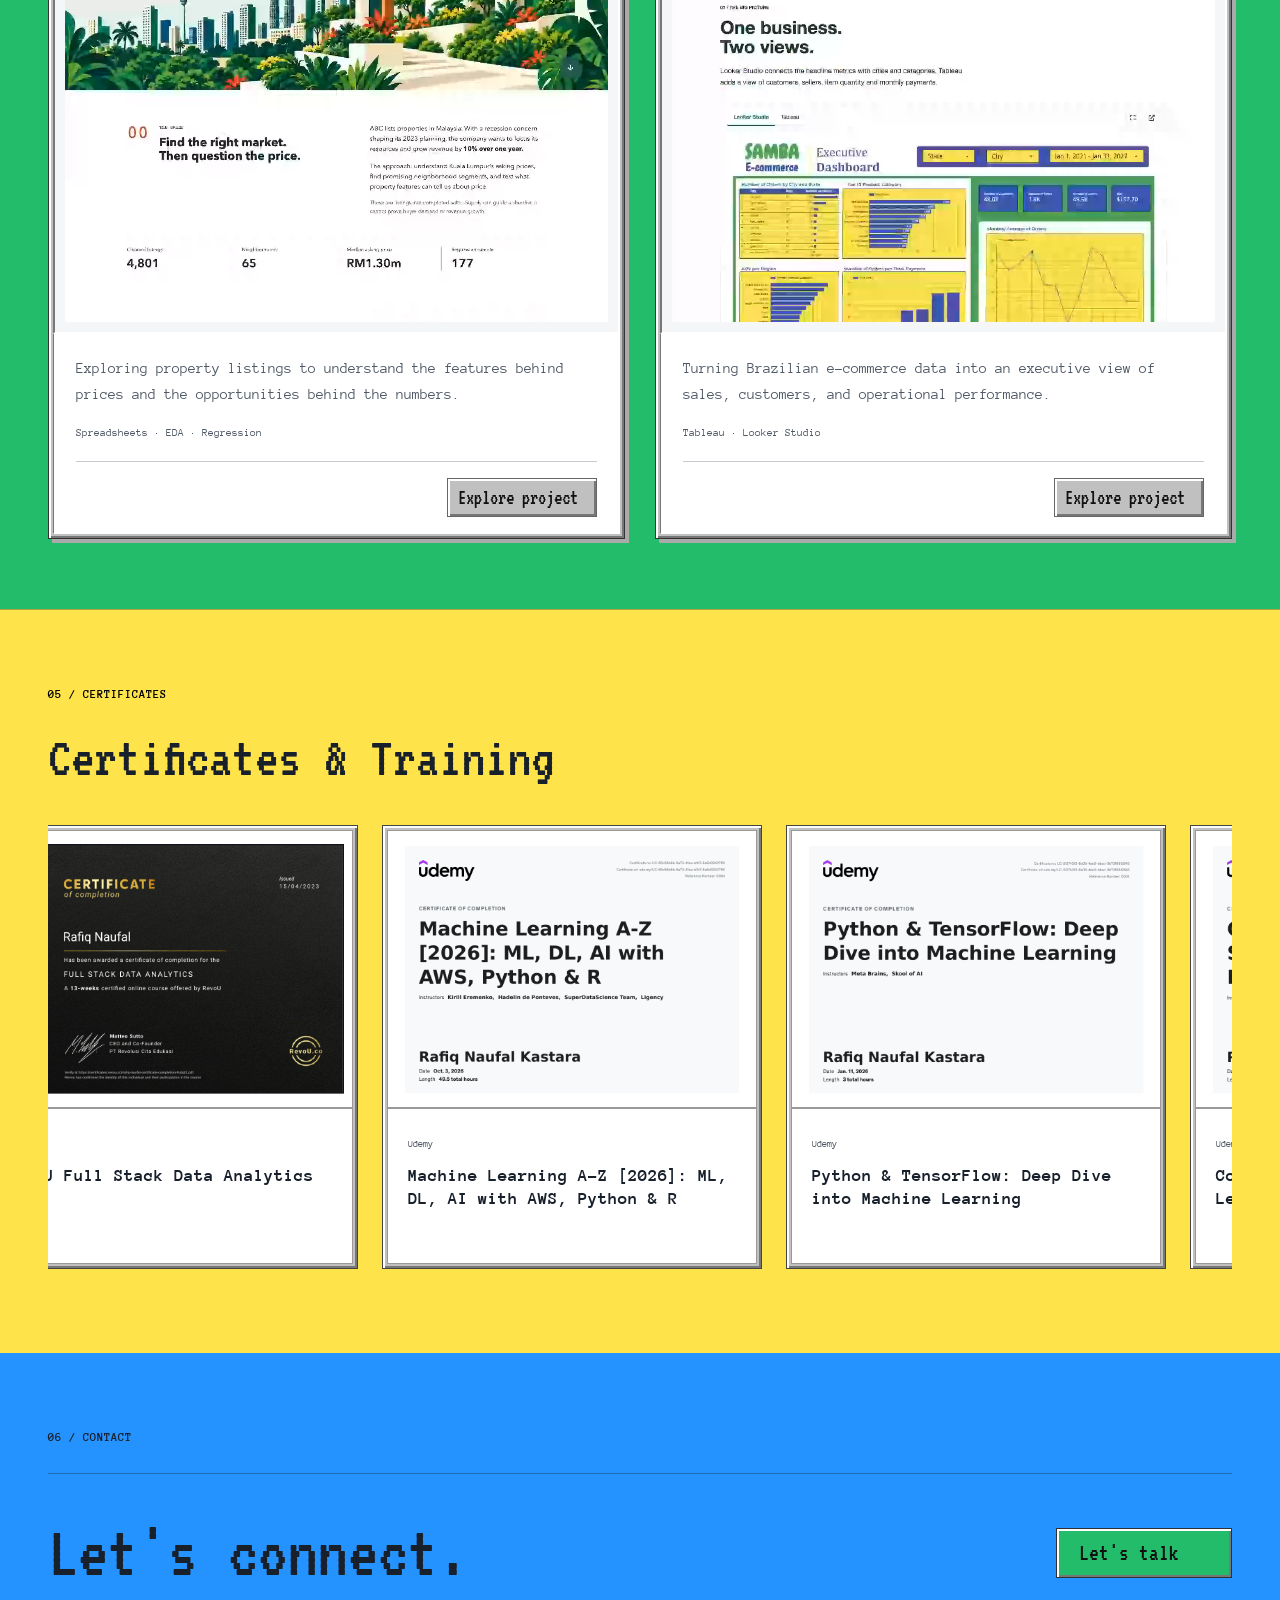
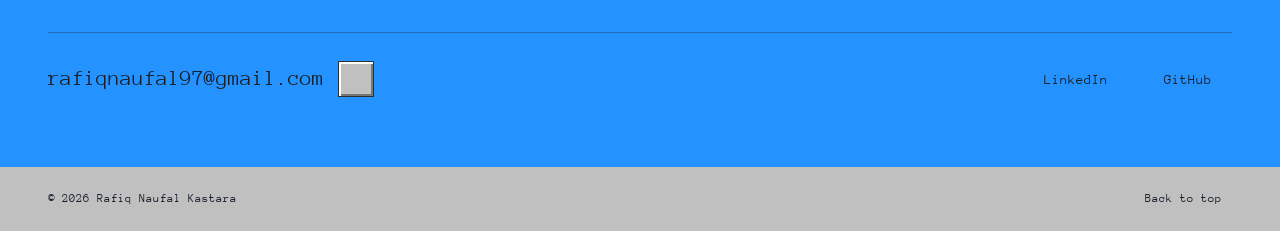
==== commit f4711f11: "Update portfolio portrait with new Rafiq photo" ====
--- a/index.html
+++ b/index.html
@@ -18,7 +18,7 @@
 <section class="hero" id="home" aria-labelledby="hero-title">
 <div class="hero-inner wrap">
 <div class="hero-copy"><p class="hero-greeting">Hi, I'm</p><h1 id="hero-title">Rafiq Naufal<br>Kastara<span class="lime">.</span></h1><p class="hero-role" aria-label="Data Scientist, Data Analyst, Business Intelligence, Data Warehouse, AI Experimenter, Problem Solver"><span id="rotating-title" aria-hidden="true">Data Scientist</span><span class="cursor" aria-hidden="true">_</span></p></div>
-<div class="hero-photo"><img src="images/profile.jpg" alt="Rafiq Naufal Kastara wearing glasses and a gray hoodie" width="1048" height="1009" fetchpriority="high"></div>
+<div class="hero-photo"><img src="images/profile.jpg?v=20261015" alt="Rafiq Naufal Kastara in a light blue sweatshirt in front of a chalkboard" width="1179" height="1585" fetchpriority="high"></div>
 </div>
 <button id="motion-toggle" class="icon-button hero-motion" type="button" aria-label="Pause animations" aria-pressed="false" title="Pause animations" hidden=""><i class="fas fa-pause" aria-hidden="true"></i></button></section><nav id="main-nav" class="desktop-nav" aria-label="Sections"><div class="desktop-shortcuts wrap"><a href="#experience" class="desktop-shortcut shortcut-0"><span class="desktop-icon"><i class="fas fa-briefcase" aria-hidden="true"></i><span class="shortcut-mark" aria-hidden="true">↗</span></span><span class="shortcut-label">Experience</span></a><a href="#about" class="desktop-shortcut shortcut-1"><span class="desktop-icon"><i class="fas fa-address-card" aria-hidden="true"></i><span class="shortcut-mark" aria-hidden="true">↗</span></span><span class="shortcut-label">About me</span></a><a href="#skills" class="desktop-shortcut shortcut-2"><span class="desktop-icon"><i class="fas fa-desktop" aria-hidden="true"></i><span class="shortcut-mark" aria-hidden="true">↗</span></span><span class="shortcut-label">Toolkit</span></a><a href="#projects" class="desktop-shortcut shortcut-3"><span class="desktop-icon"><i class="fas fa-folder-open" aria-hidden="true"></i><span class="shortcut-mark" aria-hidden="true">↗</span></span><span class="shortcut-label">Projects</span></a><a href="#learning" class="desktop-shortcut shortcut-4"><span class="desktop-icon"><i class="fas fa-certificate" aria-hidden="true"></i><span class="shortcut-mark" aria-hidden="true">↗</span></span><span class="shortcut-label">Certificates</span></a><a href="#contact" class="desktop-shortcut shortcut-5"><span class="desktop-icon"><i class="fas fa-envelope" aria-hidden="true"></i><span class="shortcut-mark" aria-hidden="true">↗</span></span><span class="shortcut-label">Contact</span></a></div></nav>
 <section class="experience section-band" id="experience" aria-labelledby="experience-title"><div class="wrap">
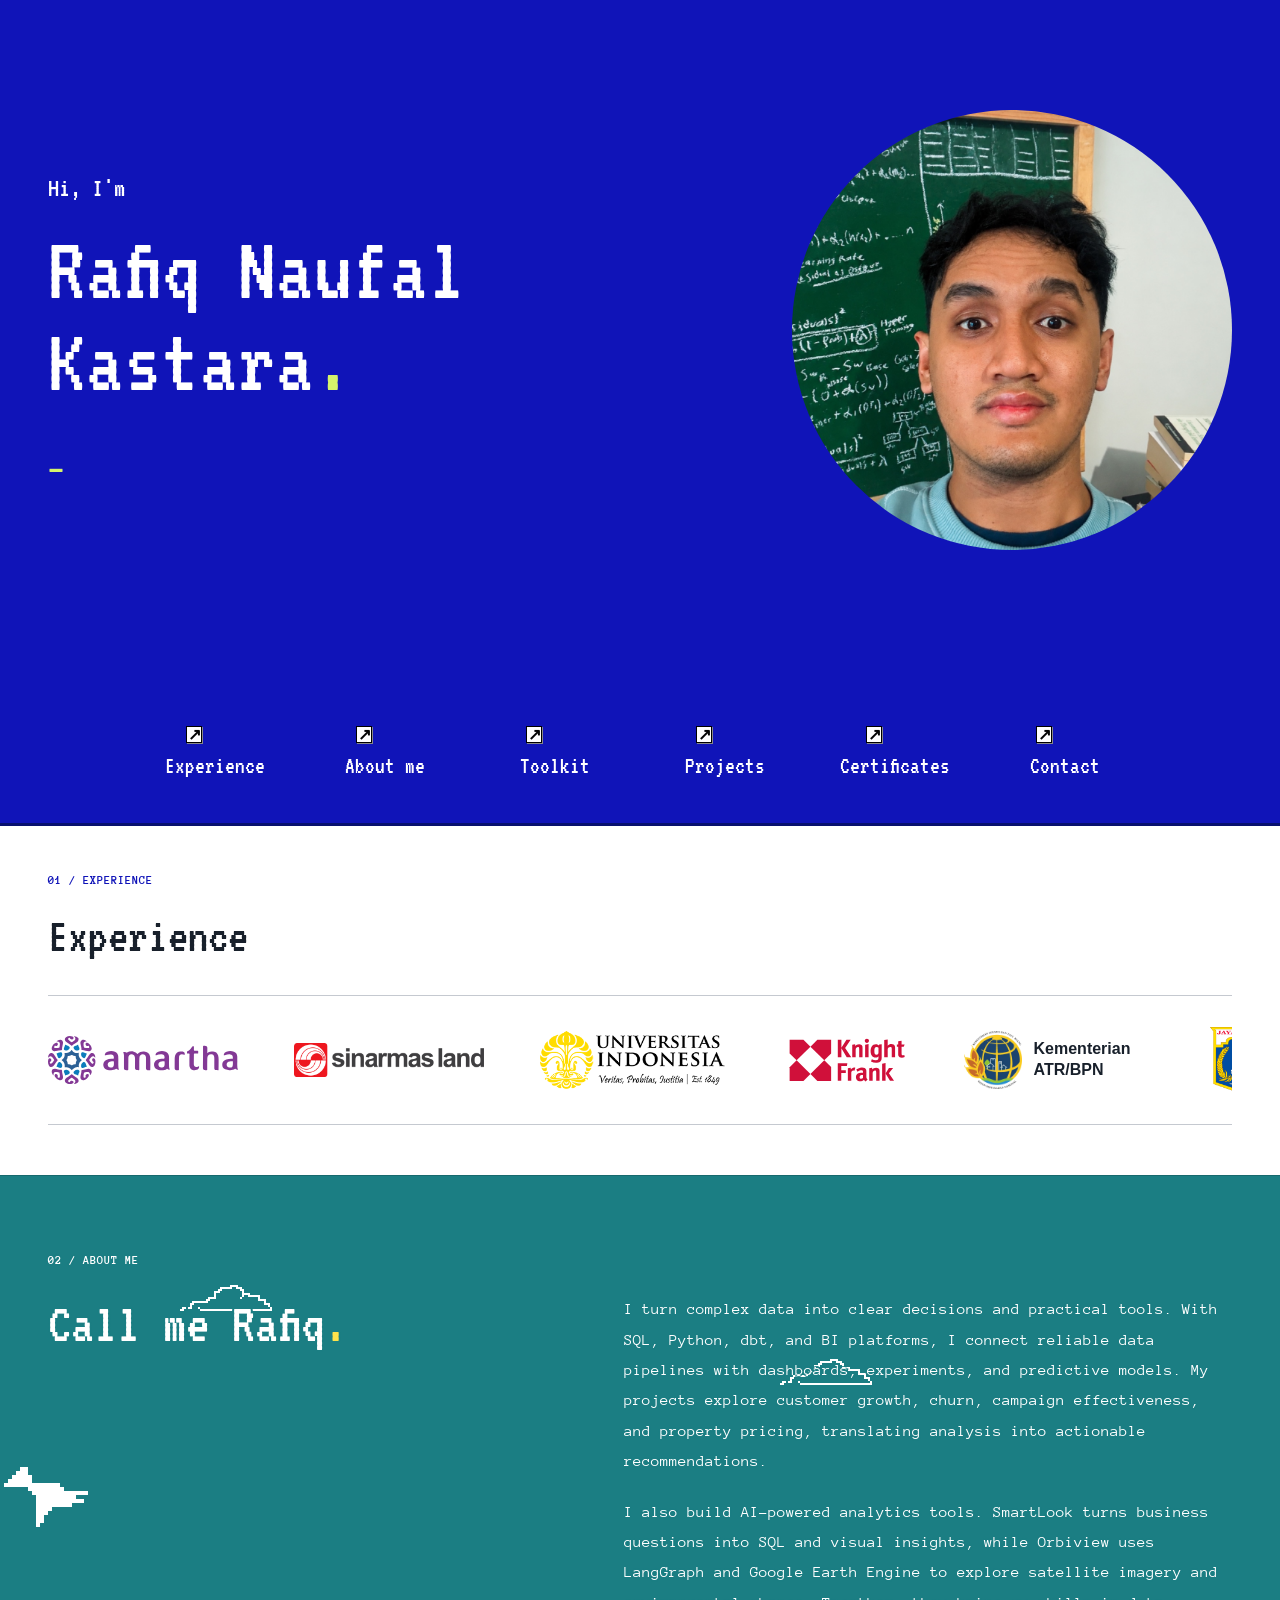
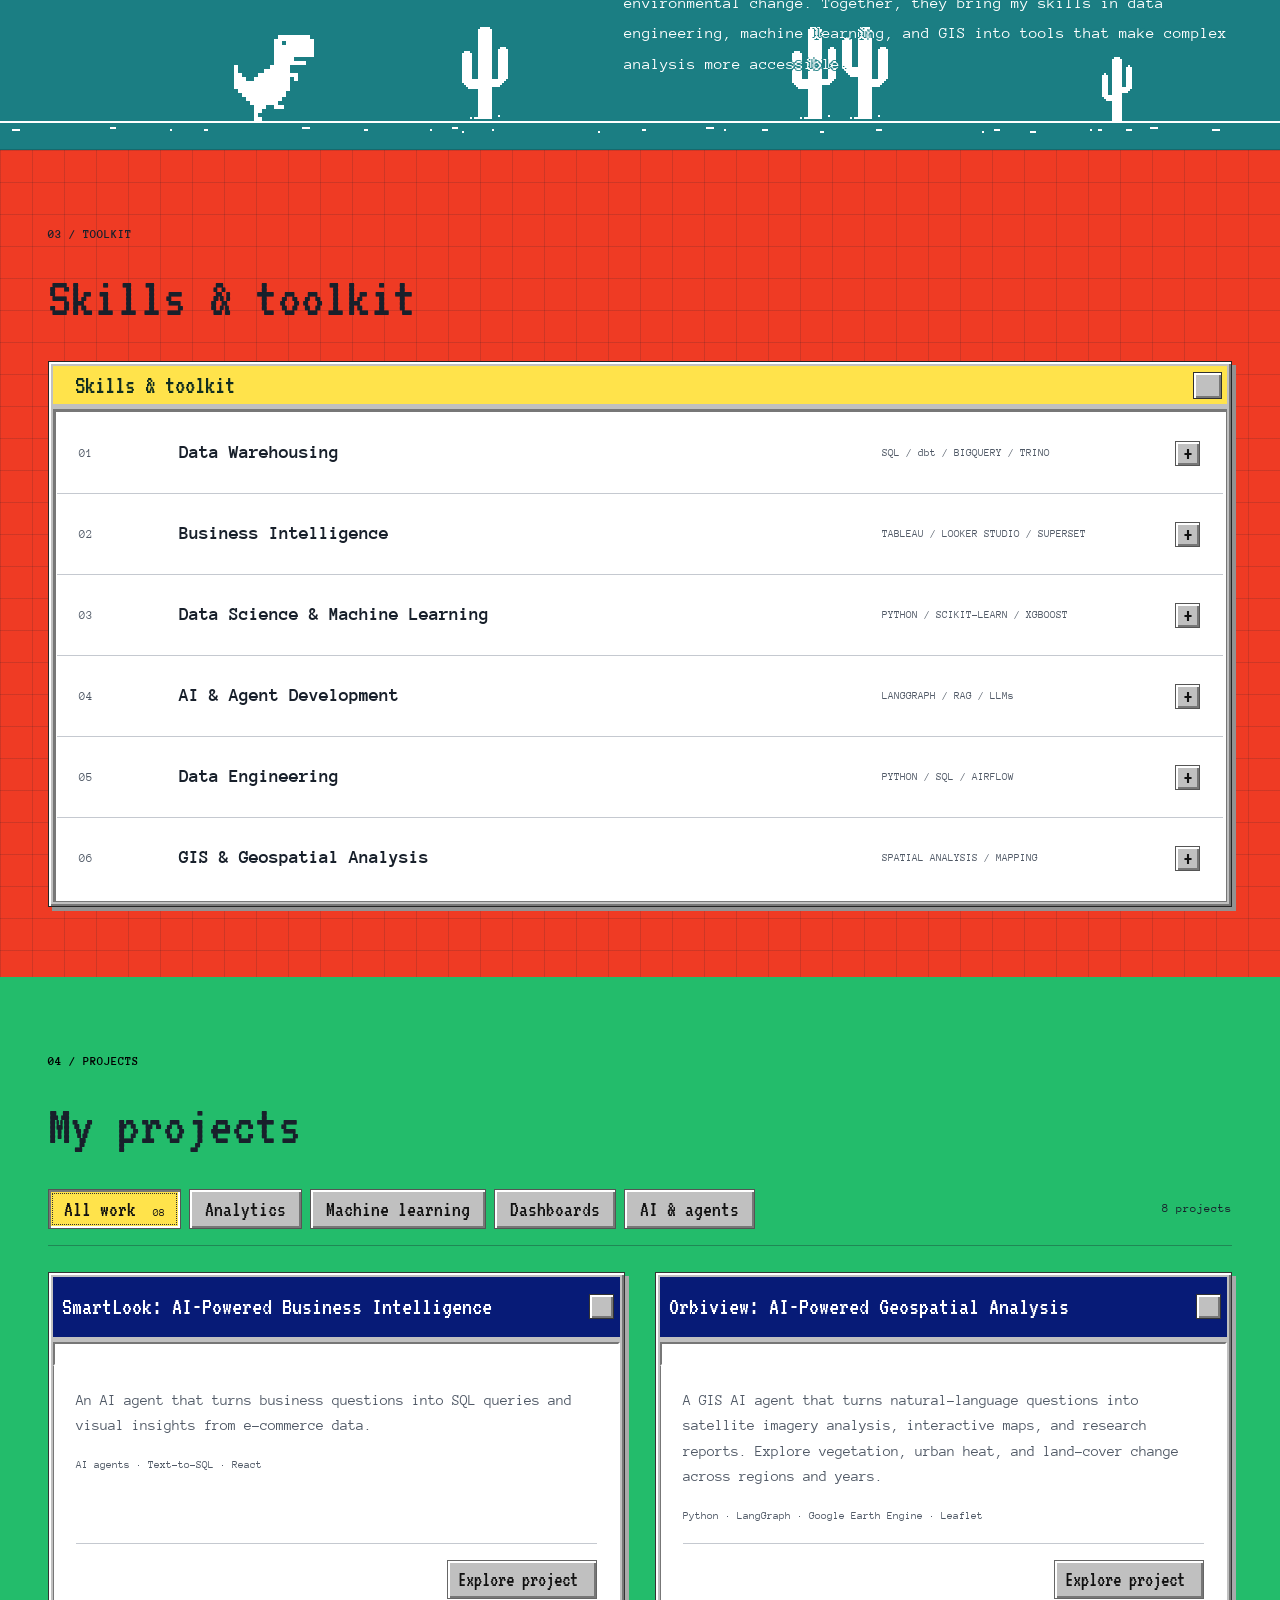
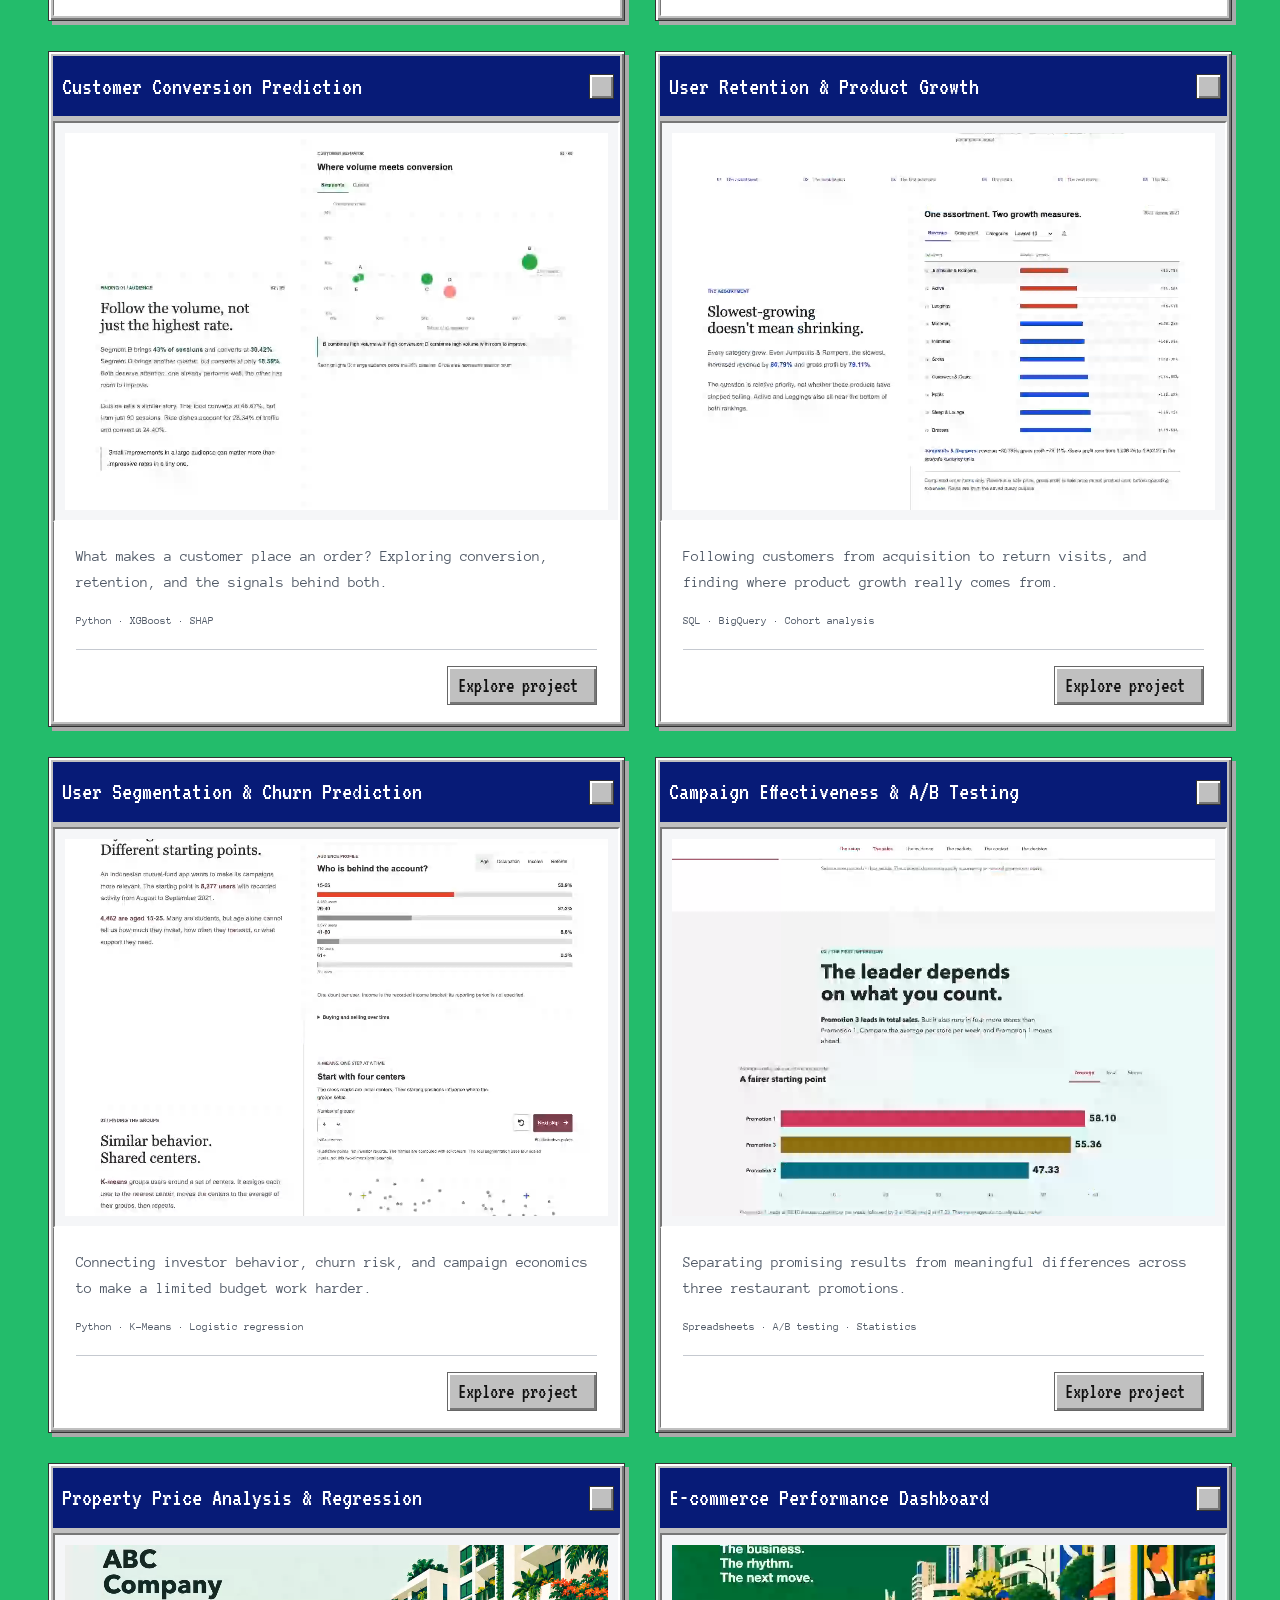
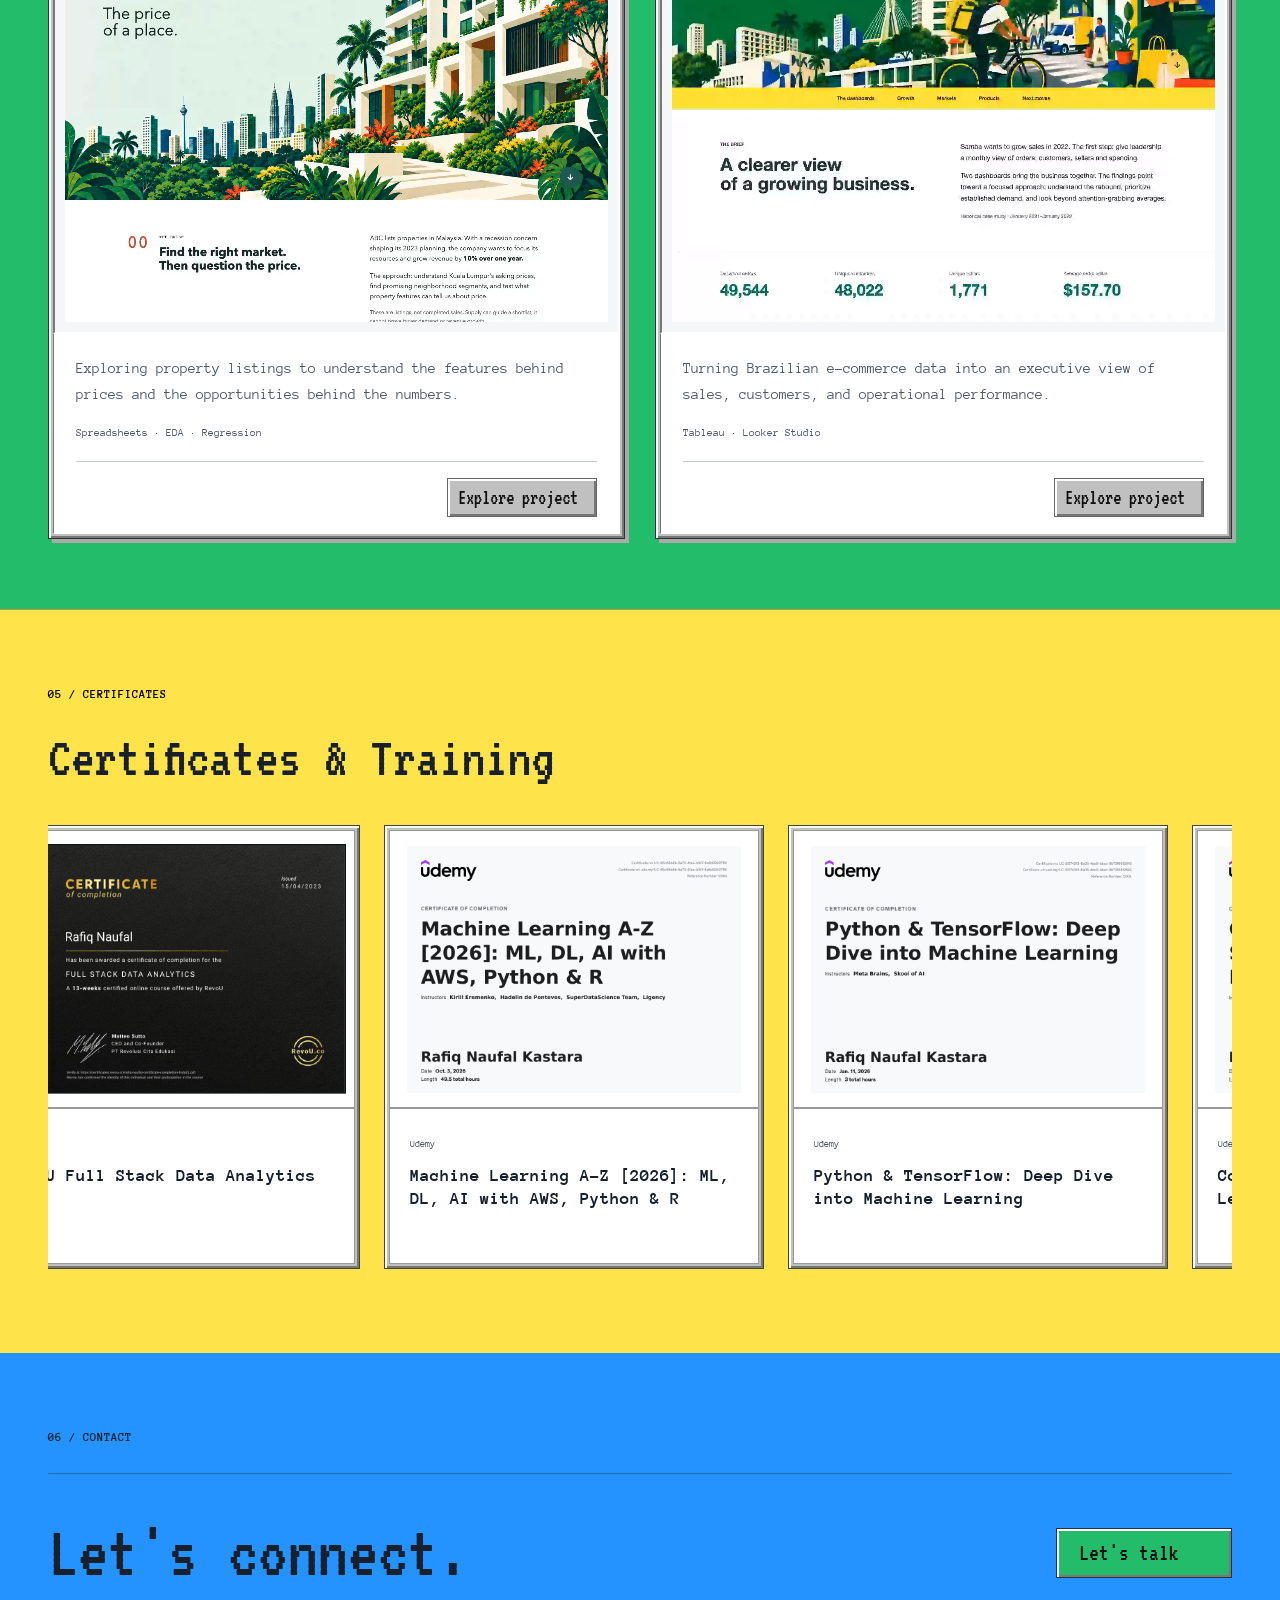
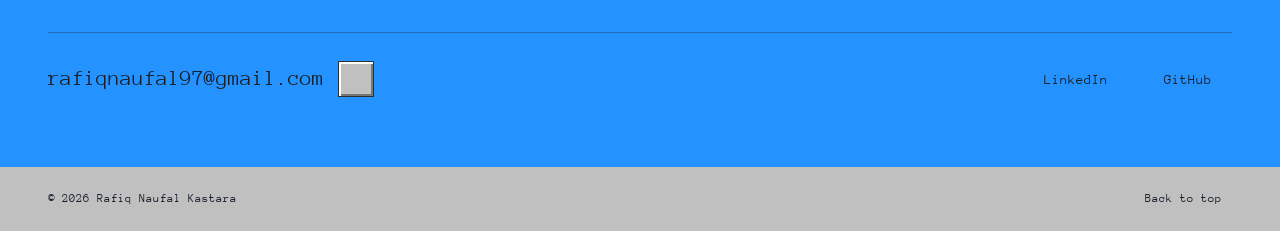
==== commit 42a042a2: "Clean wall marks in portfolio portrait" ====
--- a/index.html
+++ b/index.html
@@ -18,7 +18,7 @@
 <section class="hero" id="home" aria-labelledby="hero-title">
 <div class="hero-inner wrap">
 <div class="hero-copy"><p class="hero-greeting">Hi, I'm</p><h1 id="hero-title">Rafiq Naufal<br>Kastara<span class="lime">.</span></h1><p class="hero-role" aria-label="Data Scientist, Data Analyst, Business Intelligence, Data Warehouse, AI Experimenter, Problem Solver"><span id="rotating-title" aria-hidden="true">Data Scientist</span><span class="cursor" aria-hidden="true">_</span></p></div>
-<div class="hero-photo"><img src="images/profile.jpg?v=20261015" alt="Rafiq Naufal Kastara in a light blue sweatshirt in front of a chalkboard" width="1179" height="1585" fetchpriority="high"></div>
+<div class="hero-photo"><img src="images/profile.jpg?v=20261112" alt="Rafiq Naufal Kastara in a light blue sweatshirt in front of a chalkboard" width="1179" height="1585" fetchpriority="high"></div>
 </div>
 <button id="motion-toggle" class="icon-button hero-motion" type="button" aria-label="Pause animations" aria-pressed="false" title="Pause animations" hidden=""><i class="fas fa-pause" aria-hidden="true"></i></button></section><nav id="main-nav" class="desktop-nav" aria-label="Sections"><div class="desktop-shortcuts wrap"><a href="#experience" class="desktop-shortcut shortcut-0"><span class="desktop-icon"><i class="fas fa-briefcase" aria-hidden="true"></i><span class="shortcut-mark" aria-hidden="true">↗</span></span><span class="shortcut-label">Experience</span></a><a href="#about" class="desktop-shortcut shortcut-1"><span class="desktop-icon"><i class="fas fa-address-card" aria-hidden="true"></i><span class="shortcut-mark" aria-hidden="true">↗</span></span><span class="shortcut-label">About me</span></a><a href="#skills" class="desktop-shortcut shortcut-2"><span class="desktop-icon"><i class="fas fa-desktop" aria-hidden="true"></i><span class="shortcut-mark" aria-hidden="true">↗</span></span><span class="shortcut-label">Toolkit</span></a><a href="#projects" class="desktop-shortcut shortcut-3"><span class="desktop-icon"><i class="fas fa-folder-open" aria-hidden="true"></i><span class="shortcut-mark" aria-hidden="true">↗</span></span><span class="shortcut-label">Projects</span></a><a href="#learning" class="desktop-shortcut shortcut-4"><span class="desktop-icon"><i class="fas fa-certificate" aria-hidden="true"></i><span class="shortcut-mark" aria-hidden="true">↗</span></span><span class="shortcut-label">Certificates</span></a><a href="#contact" class="desktop-shortcut shortcut-5"><span class="desktop-icon"><i class="fas fa-envelope" aria-hidden="true"></i><span class="shortcut-mark" aria-hidden="true">↗</span></span><span class="shortcut-label">Contact</span></a></div></nav>
 <section class="experience section-band" id="experience" aria-labelledby="experience-title"><div class="wrap">
--- a/assets/home/home.css
+++ b/assets/home/home.css
@@ -55,6 +55,8 @@
 @media(prefers-reduced-motion:reduce){:root{scroll-behavior:auto}body:not(.motion-enabled) *,body:not(.motion-enabled) *:before,body:not(.motion-enabled) *:after{animation:none!important;transition:none!important}body:not(.motion-enabled) .logo-track{transform:none!important}body:not(.motion-enabled) .logo-marquee{overflow:auto}body:not(.motion-enabled) .logo-group[aria-hidden=true]{display:none}}
 @media(min-width:561px) and (max-width:700px){.desktop-shortcuts{grid-template-columns:repeat(3,minmax(0,1fr))}}
 @media(max-width:360px){.shortcut-label{font-size:17px}}
+@media(max-width:560px){.hero-inner{display:grid;grid-template-columns:minmax(0,1fr) 30%;gap:14px;padding-block:40px 24px}.hero-copy{width:auto}.hero-photo{width:100%;max-width:none}.hero h1{font-size:36px}.hero-greeting{font-size:22px}.hero-role{font-size:24px;white-space:normal;min-height:63px;margin-top:14px}}
+@media(max-width:360px){.hero-inner{gap:10px}.hero h1{font-size:30px}.hero-role{font-size:22px;min-height:58px}}
 #certificate-content{overflow-x:auto;overflow-y:hidden;scroll-behavior:auto;padding:4px 0 14px;scrollbar-width:none}
 #certificate-content::-webkit-scrollbar{display:none}
 .certificate-track{display:flex;width:max-content}
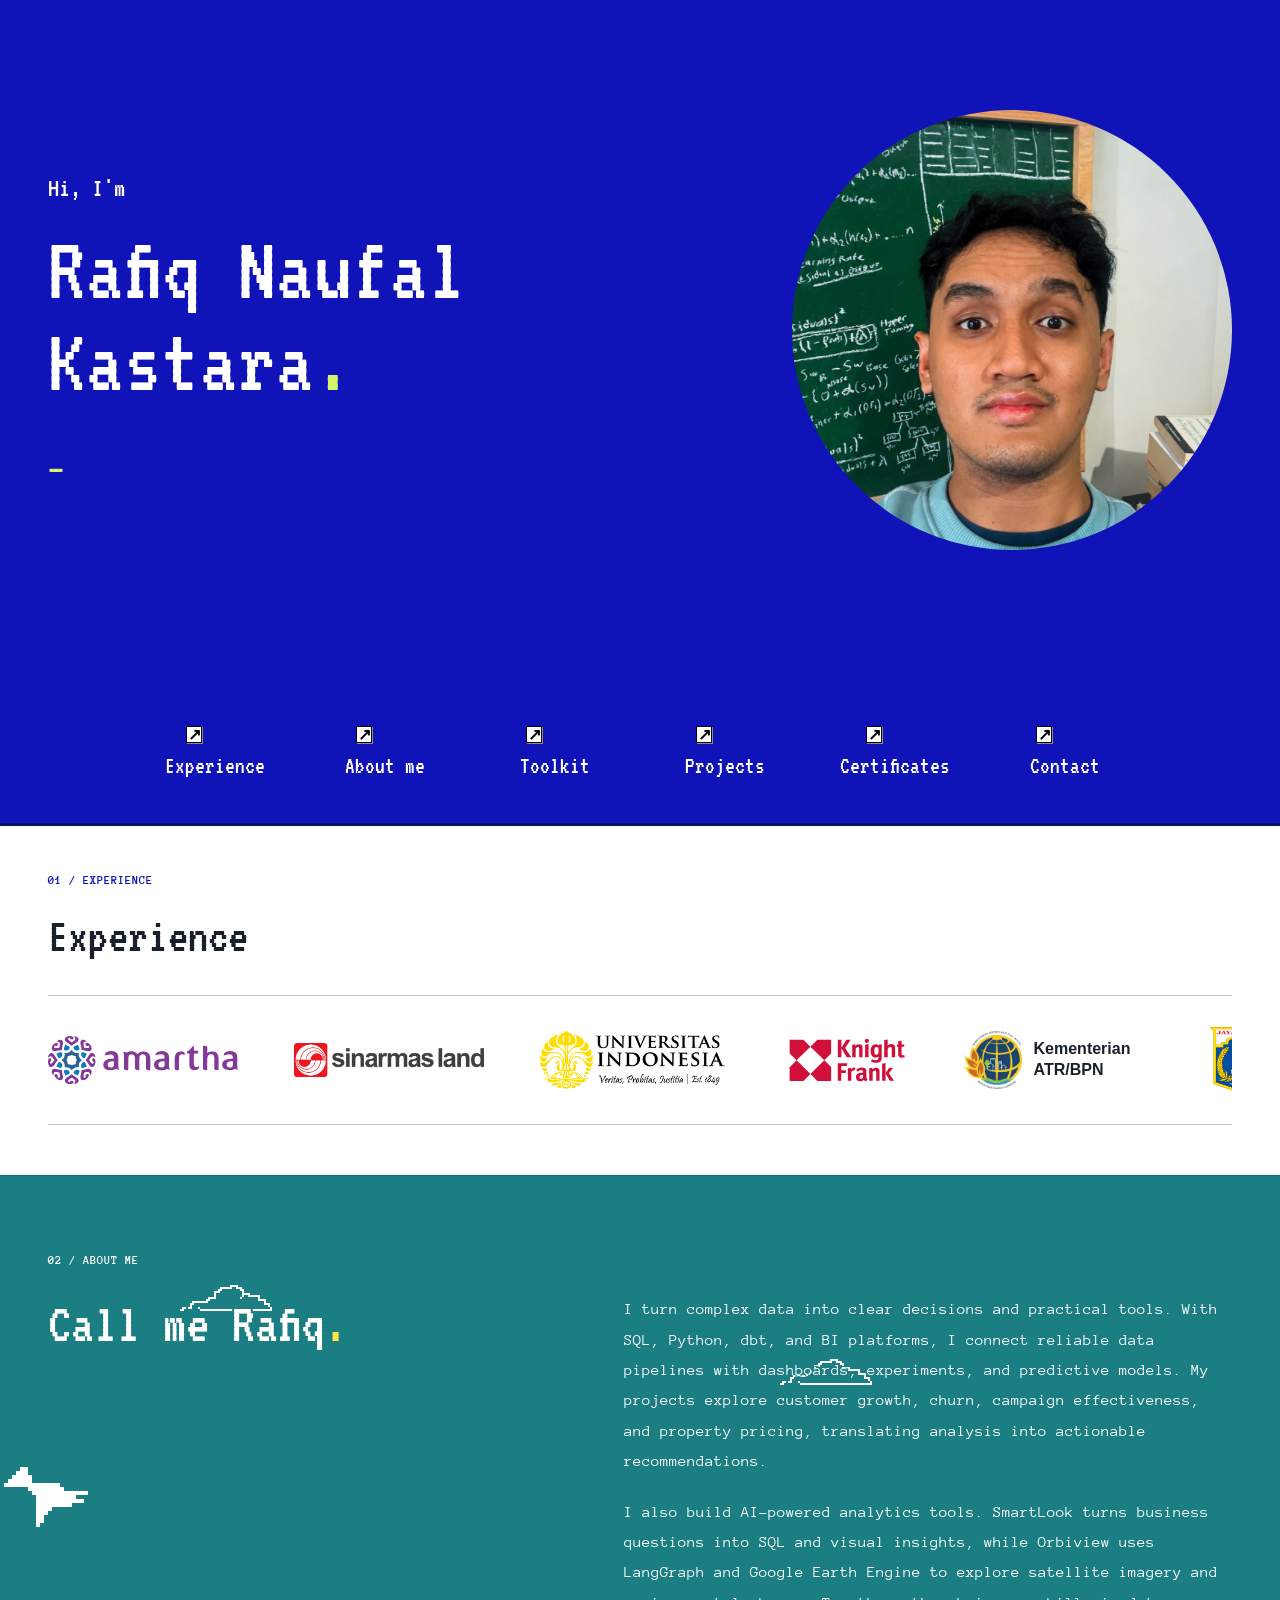
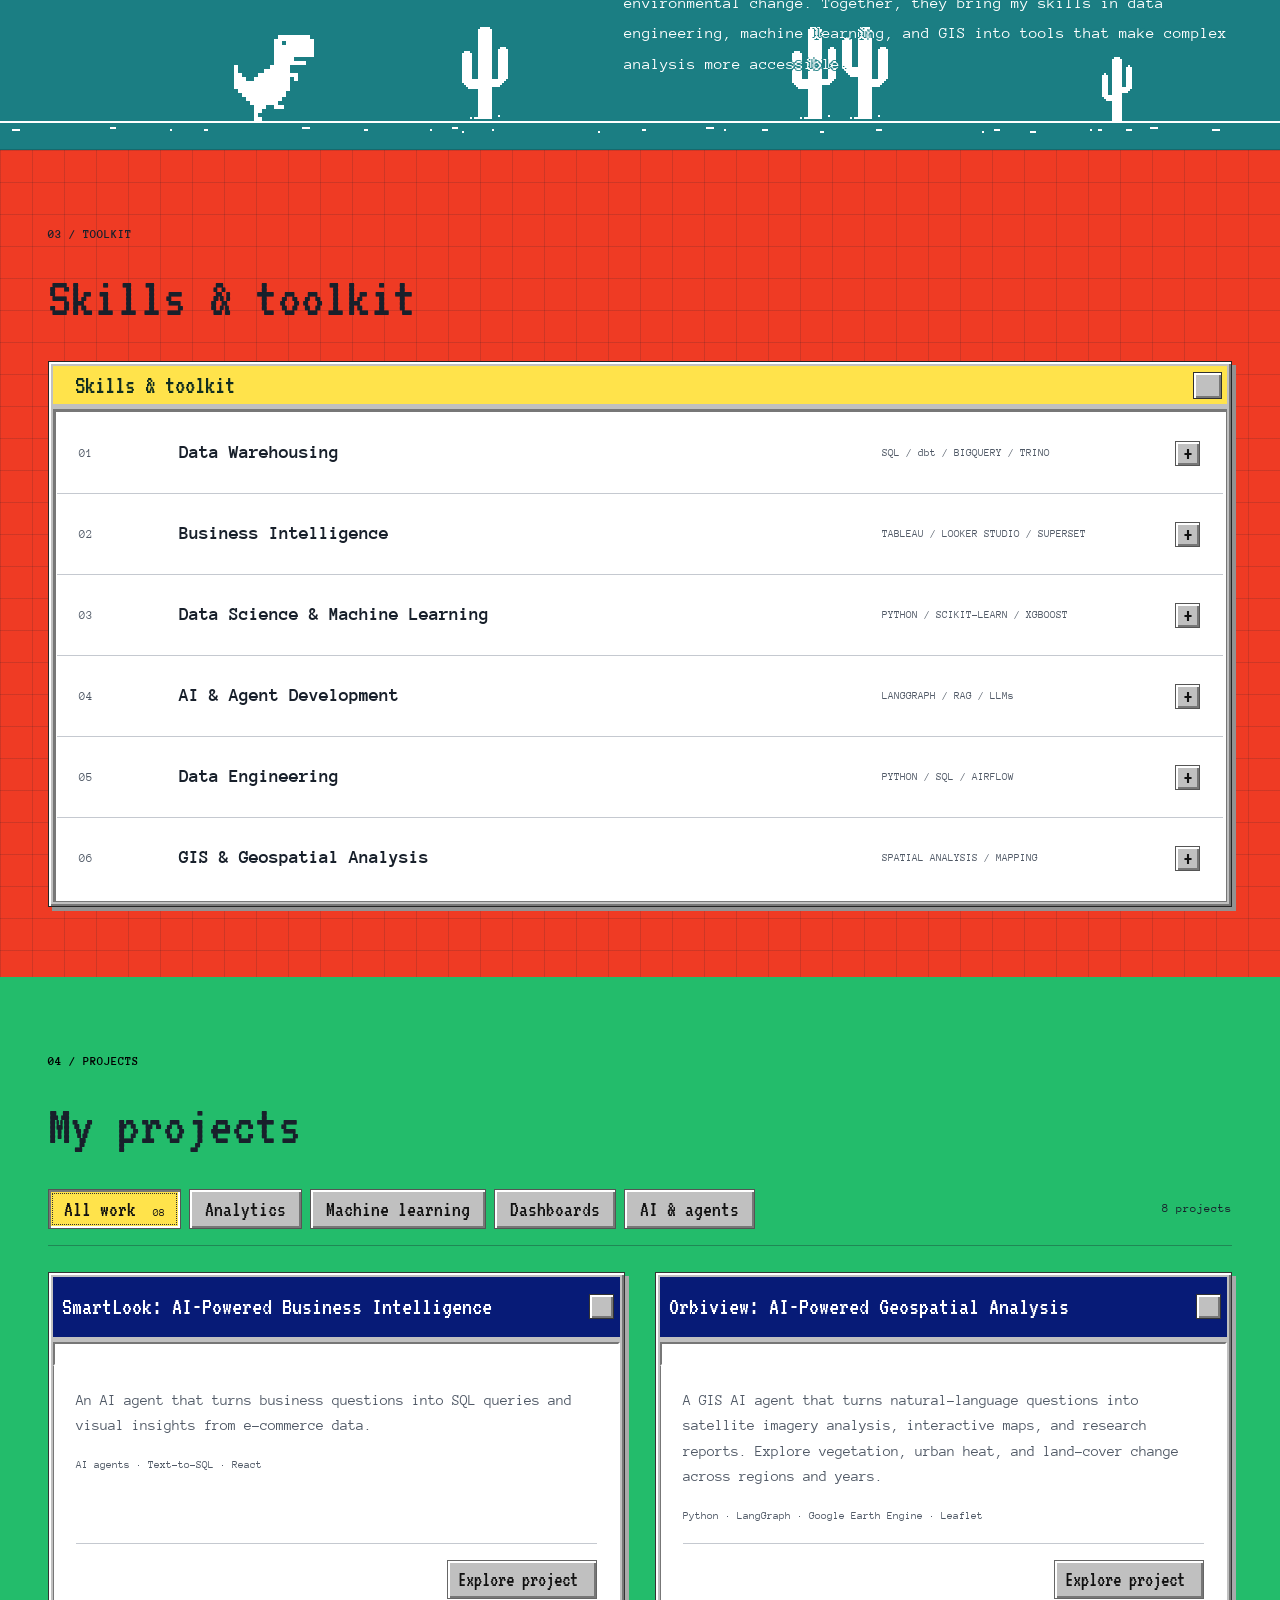
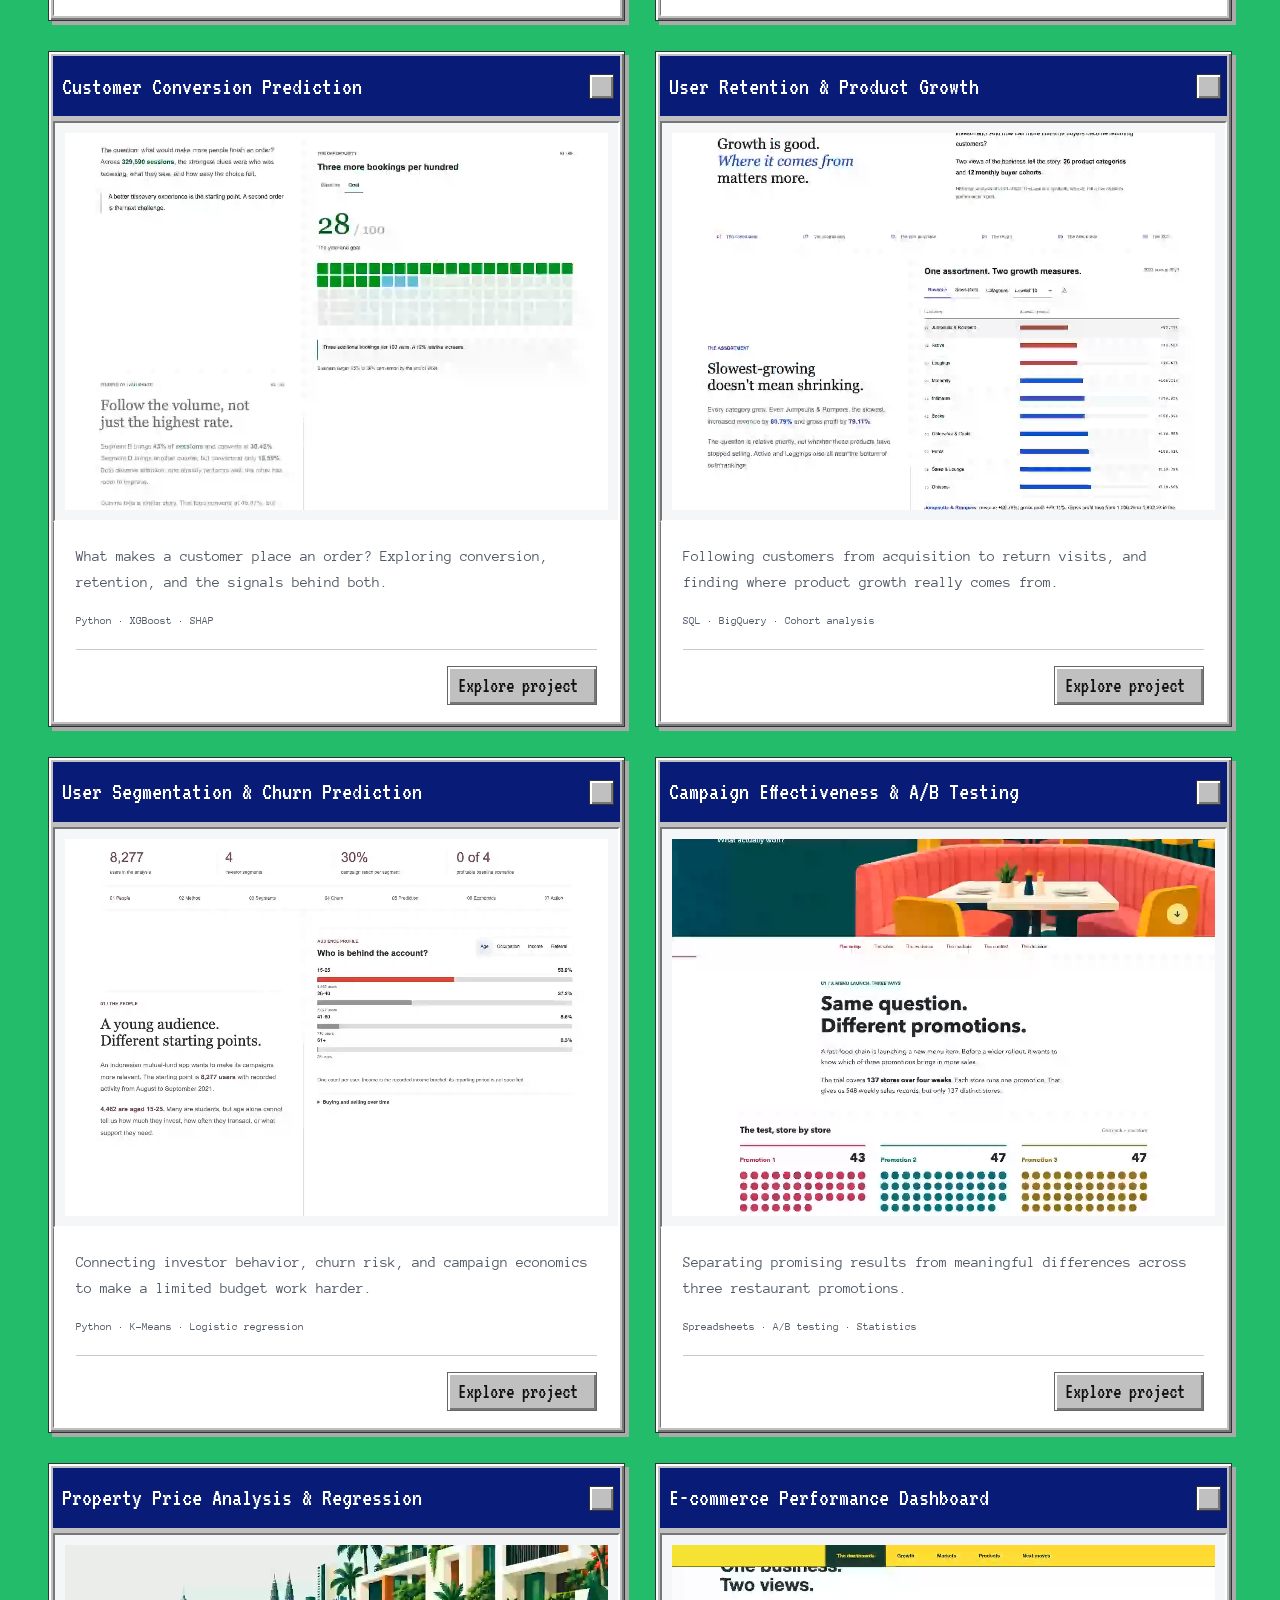
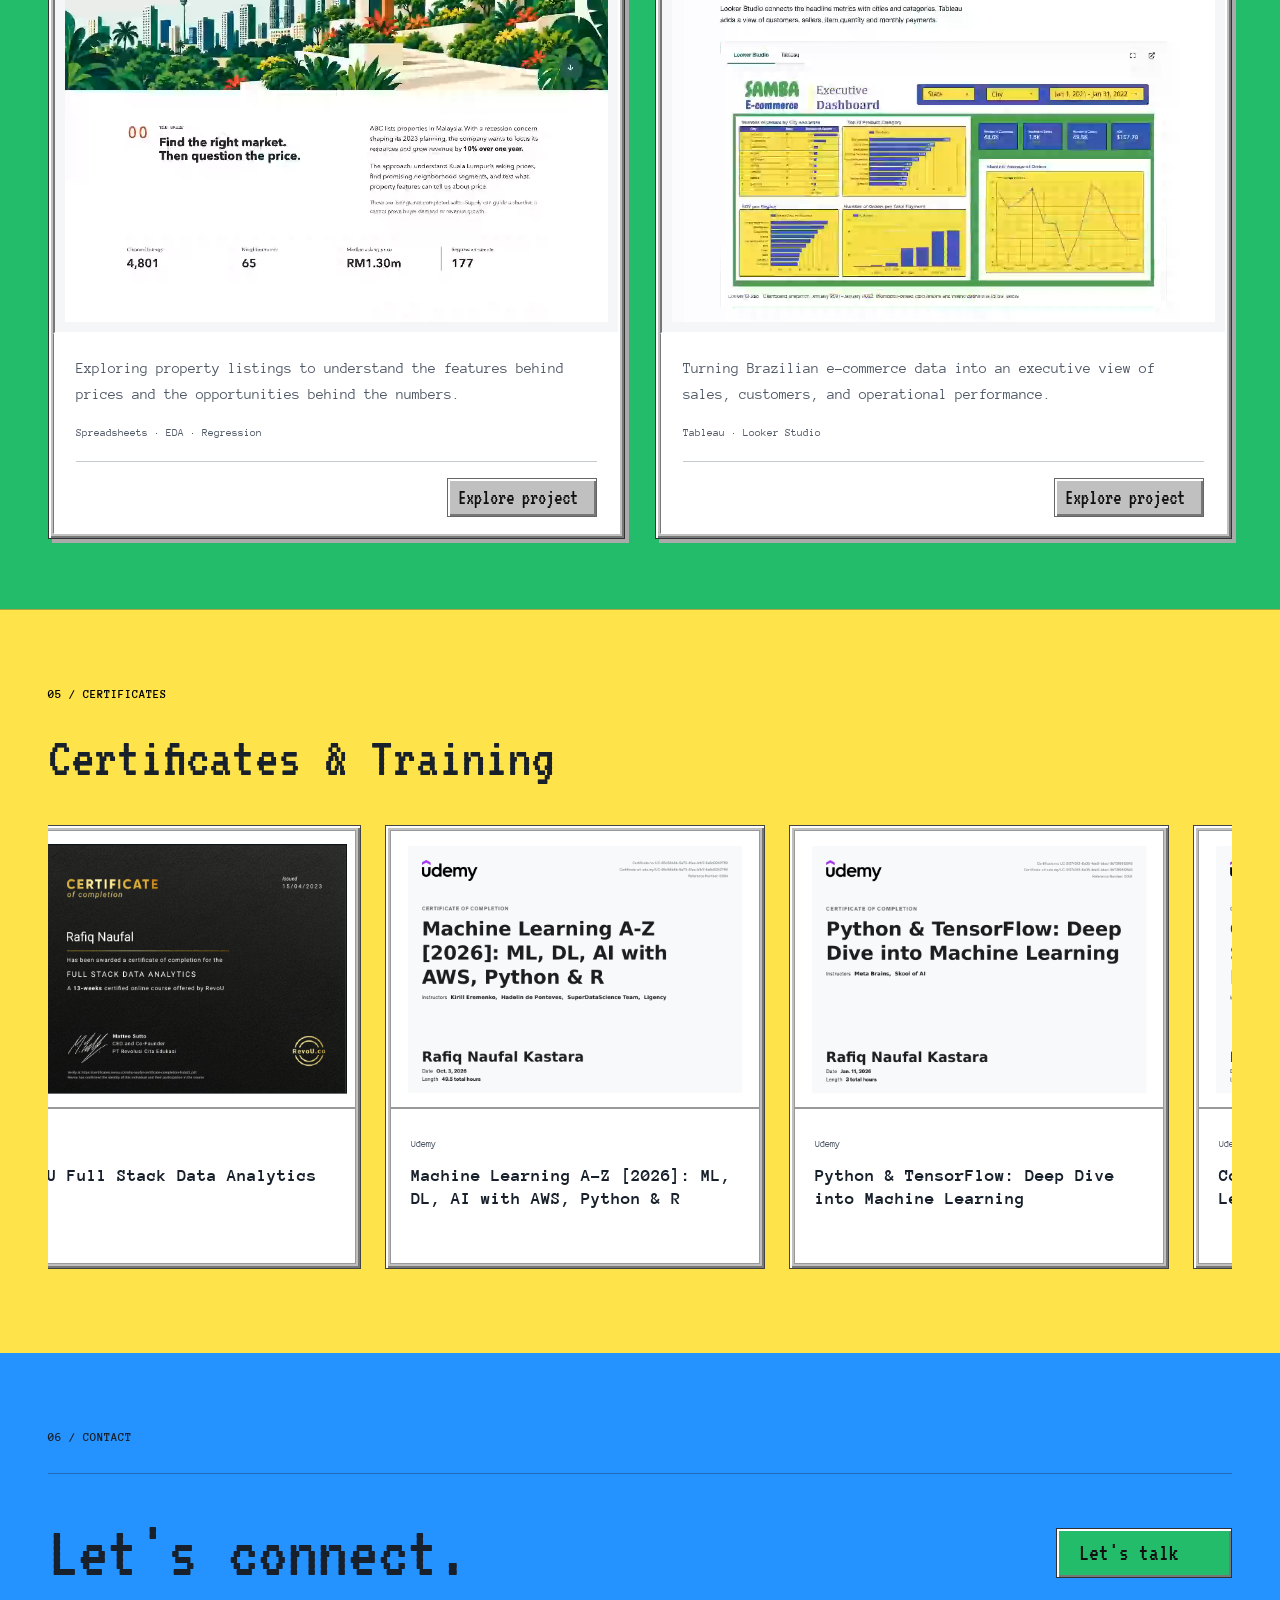
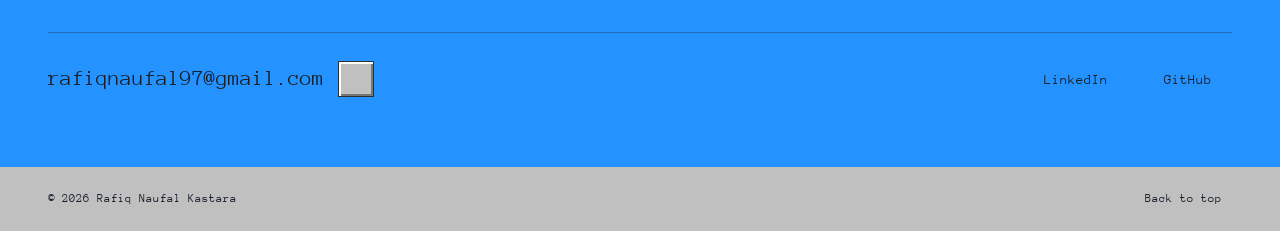
==== commit d70f6edd: "Preserve wall corner in cleaned portrait" ====
--- a/index.html
+++ b/index.html
@@ -18,7 +18,7 @@
 <section class="hero" id="home" aria-labelledby="hero-title">
 <div class="hero-inner wrap">
 <div class="hero-copy"><p class="hero-greeting">Hi, I'm</p><h1 id="hero-title">Rafiq Naufal<br>Kastara<span class="lime">.</span></h1><p class="hero-role" aria-label="Data Scientist, Data Analyst, Business Intelligence, Data Warehouse, AI Experimenter, Problem Solver"><span id="rotating-title" aria-hidden="true">Data Scientist</span><span class="cursor" aria-hidden="true">_</span></p></div>
-<div class="hero-photo"><img src="images/profile.jpg?v=20261112" alt="Rafiq Naufal Kastara in a light blue sweatshirt in front of a chalkboard" width="1179" height="1585" fetchpriority="high"></div>
+<div class="hero-photo"><img src="images/profile.jpg?v=20261112b" alt="Rafiq Naufal Kastara in a light blue sweatshirt in front of a chalkboard" width="1179" height="1585" fetchpriority="high"></div>
 </div>
 <button id="motion-toggle" class="icon-button hero-motion" type="button" aria-label="Pause animations" aria-pressed="false" title="Pause animations" hidden=""><i class="fas fa-pause" aria-hidden="true"></i></button></section><nav id="main-nav" class="desktop-nav" aria-label="Sections"><div class="desktop-shortcuts wrap"><a href="#experience" class="desktop-shortcut shortcut-0"><span class="desktop-icon"><i class="fas fa-briefcase" aria-hidden="true"></i><span class="shortcut-mark" aria-hidden="true">↗</span></span><span class="shortcut-label">Experience</span></a><a href="#about" class="desktop-shortcut shortcut-1"><span class="desktop-icon"><i class="fas fa-address-card" aria-hidden="true"></i><span class="shortcut-mark" aria-hidden="true">↗</span></span><span class="shortcut-label">About me</span></a><a href="#skills" class="desktop-shortcut shortcut-2"><span class="desktop-icon"><i class="fas fa-desktop" aria-hidden="true"></i><span class="shortcut-mark" aria-hidden="true">↗</span></span><span class="shortcut-label">Toolkit</span></a><a href="#projects" class="desktop-shortcut shortcut-3"><span class="desktop-icon"><i class="fas fa-folder-open" aria-hidden="true"></i><span class="shortcut-mark" aria-hidden="true">↗</span></span><span class="shortcut-label">Projects</span></a><a href="#learning" class="desktop-shortcut shortcut-4"><span class="desktop-icon"><i class="fas fa-certificate" aria-hidden="true"></i><span class="shortcut-mark" aria-hidden="true">↗</span></span><span class="shortcut-label">Certificates</span></a><a href="#contact" class="desktop-shortcut shortcut-5"><span class="desktop-icon"><i class="fas fa-envelope" aria-hidden="true"></i><span class="shortcut-mark" aria-hidden="true">↗</span></span><span class="shortcut-label">Contact</span></a></div></nav>
 <section class="experience section-band" id="experience" aria-labelledby="experience-title"><div class="wrap">
